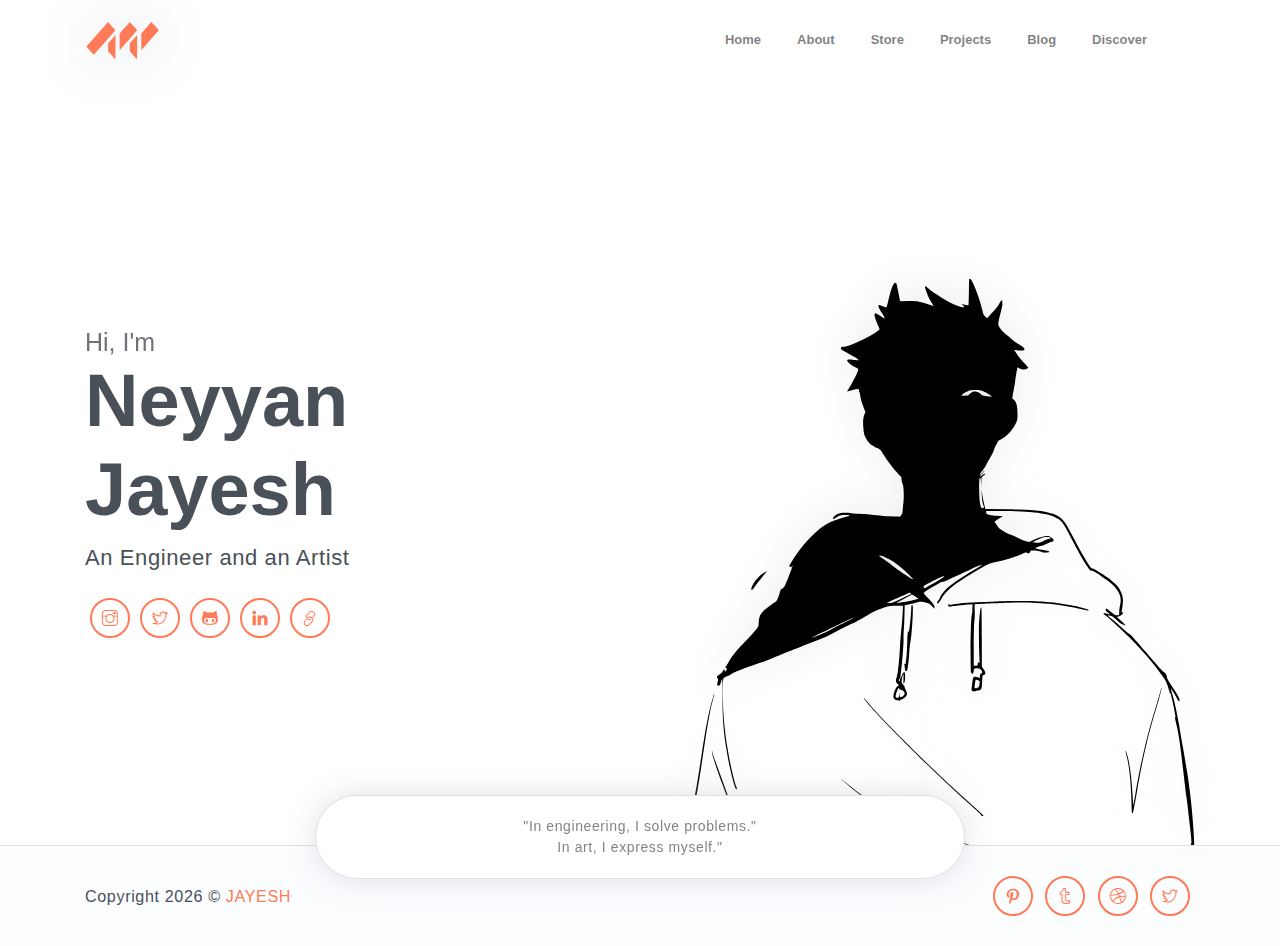
==== index.html @ 030fd907 "updates" ====
<!DOCTYPE html>
<html lang="en">
<head>
    <title>Neyyan Jayesh | Home</title>
    <meta charset="UTF-8">
    <meta name="viewport" content="width=device-width, initial-scale=1.0">
    <meta name="keywords" content="Neyyan Jayesh" />
    <meta name="description" content="Neyyan Jayesh's Personal portfolio." />
    <!-- Robot.txt -->
    <meta name="robots" content="index,follow" />
    <meta name="Googlebot" content="index,follow" />
    <meta name="AdsBot-Google" content="index,follow" />
    <meta property="og:site_name" content="https://Heyjay.in">
    <meta property="og:title" content="Neyyan Jayesh | Home">
    <meta property="og:description" content="Neyyan Jayesh's Personal portfolio.">
    <meta property="og:type" content="website">
    <meta property="og:url" content="https://Heyjay.in">
    <meta name="twitter:card" content="summary">
    <meta name="twitter:site" content="https://Heyjay.in">
    <meta name="application-name" content="Neyyan Jayesh | Home" />
    <meta name="apple-mobile-web-app-title" content="Neyyan Jayesh | Home" />
    <meta name="summary" content="Neyyan Jayesh's Personal portfolio." />
    <!-- font icons -->
    <link rel="stylesheet" href="assets/vendors/themify-icons/css/themify-icons.css">
    <!-- Bootstrap + Steller main styles -->
	<link rel="stylesheet" href="assets/css/steller.css">
</head>
<body data-spy="scroll" data-target=".navbar" data-offset="40" id="home">

    <!-- Page navigation -->
    <nav class="navbar navbar-expand-lg navbar-light fixed-top" data-spy="affix" data-offset-top="0">
        <div class="container">
            <a class="navbar-brand" href="#"><img src="assets/imgs/logo.svg" alt=""></a>
            <button class="navbar-toggler" type="button" data-toggle="collapse" data-target="#navbarSupportedContent" aria-controls="navbarSupportedContent" aria-expanded="false" aria-label="Toggle navigation">
                <span class="navbar-toggler-icon"></span>
            </button>

            <div class="collapse navbar-collapse" id="navbarSupportedContent">
                <ul class="navbar-nav ml-auto align-items-center">
                    <li class="nav-item">
                        <a class="nav-link" href="index.html">Home</a>
                    </li>
                    <li class="nav-item">
                        <a class="nav-link" href="about.html">About</a>
                    </li>
                    <li class="nav-item">
                        <a class="nav-link" href="Store.html">Store</a>
                    </li>                   
                    <li class="nav-item">
                        <a class="nav-link" href="projects.html">Projects</a>
                    </li>
                    <li class="nav-item">
                        <a class="nav-link" href="Blog.html">Blog</a>
                    </li>
                    <li class="nav-item">
                        <a class="nav-link" href="discover.html">Discover</a>
                    </li>
                    <li> 
                        <div class="container">
                            <div class="theme-switch">
                                <div class="switch"></div>
                            </div>
                        </div>
                    </li>
                </ul>
            </div>
        </div>          
    </nav>
    <!-- End of page navibation -->

    <!-- Page Header -->
    <header class="header" id="home">
        <div class="container">
            <div class="infos">
                <h6 class="subtitle">Hi, I'm</h6>
                <h6 class="title">Neyyan Jayesh </h6>
                <p>  </p>
                <p>An Engineer and an Artist</p>
                <!-- 

                <div class="buttons pt-3">
                    <button class="btn btn-primary rounded">HIRE ME</button>
                    <button class="btn btn-dark rounded">DOWNLOAD CV</button>
                </div>  
                -->
            

                <div class="socials mt-4">
                    <a class="social-item" href=""><i class="ti-instagram"></i></a>
                    <a class="social-item" href=""><i class="ti-twitter"></i></a>
                    <a class="social-item" href=""><i class="ti-github"></i></a>
                    <a class="social-item" href=""><i class="ti-linkedin"></i></a>
                    <a class="social-item" href=""><i class="ti-link"></i></a>
                </div>
            </div>              
            <div class="img-holder">
                <img src="assets/imgs/man.svg" alt="">
            </div>      
        </div>  

        <!-- Header-widget -->
        <div class="widget">
            <div class="widget-item">
                <h2></h2>
                <p>"In engineering, I solve problems."</p>
                <p> In art, I express myself."</p>
            </div>
        </div>
    </header>
    <!-- End of Page Header -->
    
    <!-- New Letter section 
    <section class="bg-gray p-0 section">
        <div class="container">
            <div class="card bg-primary">
                <div class="card-body text-light">
                    <div class="row align-items-center">
                        <div class="col-sm-9 text-center text-sm-left">
                            <h5 class="mt-3">Subscribe to my Newsletter</h5>
                            <p class="mb-3">Get weekly insights on creativity, science, tech, and more.</p>
                        </div>
                        <div class="col-sm-3 text-center text-sm-right">
                            <button class="btn btn-light rounded">Add Me!</button>
                        </div>
                    </div>
                </div> 
            </div>
        </div>
    </section>      
     End od Hire me section. -->

<!--disabling contact info 
     Contact Section 
    <section id="contact" class="position-relative section">
        <div class="container text-center">
            <h6 class="subtitle">Contact</h6>
            <h6 class="section-title mb-4">Get In Touch With Me</h6>
            <p class="mb-5 pb-4">Lorem ipsum dolor sit amet, consectetur adipisicing elit. In alias dignissimos. <br> rerum commodi corrupti, temporibus non quam.</p>

            <div class="contact text-left">
                <div class="form">
                    <h6 class="subtitle">Available 24/7</h6>
                    <h6 class="section-title mb-4">Get In Touch</h6>
                    <form>
                        <div class="form-group">
                            <input type="email" class="form-control" id="exampleInputEmail1" aria-describedby="emailHelp" placeholder="Enter email" required>
                        </div>
                        <div class="form-group">
                            <input type="password" class="form-control" id="exampleInputPassword1" placeholder="Password" required>
                        </div>
                        <div class="form-group">
                            <textarea name="contact-message" id="" cols="30" rows="5" class="form-control" placeholder="Message"></textarea>
                        </div>
                        <button type="submit" class="btn btn-primary btn-block rounded w-lg">Send Message</button>
                    </form>
                </div>
                <div class="contact-infos">
                    <div class="item">
                        <i class="ti-location-pin"></i>
                        <div class="">
                            <h5>Location</h5>
                            <p> 12345 Fake ST NoWhere AB Country</p>
                        </div>                          
                    </div>
                    <div class="item">
                        <i class="ti-mobile"></i>
                        <div>
                            <h5>Phone Number</h5>
                            <p>(123) 456-7890</p>
                        </div>                          
                    </div>
                    <div class="item">
                        <i class="ti-email"></i>
                        <div class="mb-0">
                            <h5>Email Address</h5>
                            <p>info@website.com</p>
                        </div>
                    </div>
                </div>                  
            </div>
        </div>  
        <div id="map">
            <iframe src="https://snazzymaps.com/embed/61257"></iframe>
        </div>      
    </section>
     End of Contact Section 
-->

    <!-- Page Footer -->
    <footer class="page-footer">
        <div class="container">
            <div class="row align-items-center">
                <div class="col-sm-6">
                    <p>Copyright <script>document.write(new Date().getFullYear())</script> &copy; <a href="http://www.JAYESH.com" target="_blank">JAYESH</a></p>
                </div>
                 
                <div class="col-sm-6">
                    <div class="socials">
                        <a class="social-item" href="javascript:void(0)"><i class="ti-pinterest"></i></a>
                        <a class="social-item" href="javascript:void(0)"><i class="ti-tumblr"></i></a>
                        <a class="social-item" href="javascript:void(0)"><i class="ti-dribbble"></i></a>
                        <a class="social-item" href="javascript:void(0)"><i class="ti-twitter"></i></a>
                    </div>
                </div>
                
            </div>
        </div>
    </footer> 
    <!-- End of page footer -->
	
	<!-- core  -->
    <script src="assets/vendors/jquery/jquery-3.4.1.js"></script>
    <script src="assets/vendors/bootstrap/bootstrap.bundle.js"></script>
    <!-- bootstrap 3 affix -->
	<script src="assets/vendors/bootstrap/bootstrap.affix.js"></script>

    <!-- steller js -->
    <script src="assets/js/steller.js"></script>
    <!-- Google tag (gtag.js) -->
    <script async src="https://www.googletagmanager.com/gtag/js?id=G-XN86TTGJ0P"></script>
    <script>
        window.dataLayer = window.dataLayer || [];
        function gtag() { dataLayer.push(arguments); }
        gtag('js', new Date());

        gtag('config', 'G-XN86TTGJ0P');
    </script>

</body>
</html>
---- assets/vendors/themify-icons/css/themify-icons.css ----
@font-face {
	font-family: 'themify';
	src:url("../fonts/themify.eot?-fvbane");
	src:url("../fonts/themify.eot?#iefix-fvbane") format("embedded-opentype"),
		url("../fonts/themify.woff?-fvbane") format("woff"),
		url("../fonts/themify.ttf?-fvbane") format("truetype"),
		url("../fonts/themify.svg?-fvbane#themify") format("svg");
	font-weight: normal;
	font-style: normal;
}

[class^="ti-"], [class*=" ti-"] {
	font-family: 'themify';
	speak: none;
	font-style: normal;
	font-weight: normal;
	font-variant: normal;
	text-transform: none;
	line-height: 1;

	/* Better Font Rendering =========== */
	-webkit-font-smoothing: antialiased;
	-moz-osx-font-smoothing: grayscale;
}

.ti-wand:before {
	content: "\e600";
}
.ti-volume:before {
	content: "\e601";
}
.ti-user:before {
	content: "\e602";
}
.ti-unlock:before {
	content: "\e603";
}
.ti-unlink:before {
	content: "\e604";
}
.ti-trash:before {
	content: "\e605";
}
.ti-thought:before {
	content: "\e606";
}
.ti-target:before {
	content: "\e607";
}
.ti-tag:before {
	content: "\e608";
}
.ti-tablet:before {
	content: "\e609";
}
.ti-star:before {
	content: "\e60a";
}
.ti-spray:before {
	content: "\e60b";
}
.ti-signal:before {
	content: "\e60c";
}
.ti-shopping-cart:before {
	content: "\e60d";
}
.ti-shopping-cart-full:before {
	content: "\e60e";
}
.ti-settings:before {
	content: "\e60f";
}
.ti-search:before {
	content: "\e610";
}
.ti-zoom-in:before {
	content: "\e611";
}
.ti-zoom-out:before {
	content: "\e612";
}
.ti-cut:before {
	content: "\e613";
}
.ti-ruler:before {
	content: "\e614";
}
.ti-ruler-pencil:before {
	content: "\e615";
}
.ti-ruler-alt:before {
	content: "\e616";
}
.ti-bookmark:before {
	content: "\e617";
}
.ti-bookmark-alt:before {
	content: "\e618";
}
.ti-reload:before {
	content: "\e619";
}
.ti-plus:before {
	content: "\e61a";
}
.ti-pin:before {
	content: "\e61b";
}
.ti-pencil:before {
	content: "\e61c";
}
.ti-pencil-alt:before {
	content: "\e61d";
}
.ti-paint-roller:before {
	content: "\e61e";
}
.ti-paint-bucket:before {
	content: "\e61f";
}
.ti-na:before {
	content: "\e620";
}
.ti-mobile:before {
	content: "\e621";
}
.ti-minus:before {
	content: "\e622";
}
.ti-medall:before {
	content: "\e623";
}
.ti-medall-alt:before {
	content: "\e624";
}
.ti-marker:before {
	content: "\e625";
}
.ti-marker-alt:before {
	content: "\e626";
}
.ti-arrow-up:before {
	content: "\e627";
}
.ti-arrow-right:before {
	content: "\e628";
}
.ti-arrow-left:before {
	content: "\e629";
}
.ti-arrow-down:before {
	content: "\e62a";
}
.ti-lock:before {
	content: "\e62b";
}
.ti-location-arrow:before {
	content: "\e62c";
}
.ti-link:before {
	content: "\e62d";
}
.ti-layout:before {
	content: "\e62e";
}
.ti-layers:before {
	content: "\e62f";
}
.ti-layers-alt:before {
	content: "\e630";
}
.ti-key:before {
	content: "\e631";
}
.ti-import:before {
	content: "\e632";
}
.ti-image:before {
	content: "\e633";
}
.ti-heart:before {
	content: "\e634";
}
.ti-heart-broken:before {
	content: "\e635";
}
.ti-hand-stop:before {
	content: "\e636";
}
.ti-hand-open:before {
	content: "\e637";
}
.ti-hand-drag:before {
	content: "\e638";
}
.ti-folder:before {
	content: "\e639";
}
.ti-flag:before {
	content: "\e63a";
}
.ti-flag-alt:before {
	content: "\e63b";
}
.ti-flag-alt-2:before {
	content: "\e63c";
}
.ti-eye:before {
	content: "\e63d";
}
.ti-export:before {
	content: "\e63e";
}
.ti-exchange-vertical:before {
	content: "\e63f";
}
.ti-desktop:before {
	content: "\e640";
}
.ti-cup:before {
	content: "\e641";
}
.ti-crown:before {
	content: "\e642";
}
.ti-comments:before {
	content: "\e643";
}
.ti-comment:before {
	content: "\e644";
}
.ti-comment-alt:before {
	content: "\e645";
}
.ti-close:before {
	content: "\e646";
}
.ti-clip:before {
	content: "\e647";
}
.ti-angle-up:before {
	content: "\e648";
}
.ti-angle-right:before {
	content: "\e649";
}
.ti-angle-left:before {
	content: "\e64a";
}
.ti-angle-down:before {
	content: "\e64b";
}
.ti-check:before {
	content: "\e64c";
}
.ti-check-box:before {
	content: "\e64d";
}
.ti-camera:before {
	content: "\e64e";
}
.ti-announcement:before {
	content: "\e64f";
}
.ti-brush:before {
	content: "\e650";
}
.ti-briefcase:before {
	content: "\e651";
}
.ti-bolt:before {
	content: "\e652";
}
.ti-bolt-alt:before {
	content: "\e653";
}
.ti-blackboard:before {
	content: "\e654";
}
.ti-bag:before {
	content: "\e655";
}
.ti-move:before {
	content: "\e656";
}
.ti-arrows-vertical:before {
	content: "\e657";
}
.ti-arrows-horizontal:before {
	content: "\e658";
}
.ti-fullscreen:before {
	content: "\e659";
}
.ti-arrow-top-right:before {
	content: "\e65a";
}
.ti-arrow-top-left:before {
	content: "\e65b";
}
.ti-arrow-circle-up:before {
	content: "\e65c";
}
.ti-arrow-circle-right:before {
	content: "\e65d";
}
.ti-arrow-circle-left:before {
	content: "\e65e";
}
.ti-arrow-circle-down:before {
	content: "\e65f";
}
.ti-angle-double-up:before {
	content: "\e660";
}
.ti-angle-double-right:before {
	content: "\e661";
}
.ti-angle-double-left:before {
	content: "\e662";
}
.ti-angle-double-down:before {
	content: "\e663";
}
.ti-zip:before {
	content: "\e664";
}
.ti-world:before {
	content: "\e665";
}
.ti-wheelchair:before {
	content: "\e666";
}
.ti-view-list:before {
	content: "\e667";
}
.ti-view-list-alt:before {
	content: "\e668";
}
.ti-view-grid:before {
	content: "\e669";
}
.ti-uppercase:before {
	content: "\e66a";
}
.ti-upload:before {
	content: "\e66b";
}
.ti-underline:before {
	content: "\e66c";
}
.ti-truck:before {
	content: "\e66d";
}
.ti-timer:before {
	content: "\e66e";
}
.ti-ticket:before {
	content: "\e66f";
}
.ti-thumb-up:before {
	content: "\e670";
}
.ti-thumb-down:before {
	content: "\e671";
}
.ti-text:before {
	content: "\e672";
}
.ti-stats-up:before {
	content: "\e673";
}
.ti-stats-down:before {
	content: "\e674";
}
.ti-split-v:before {
	content: "\e675";
}
.ti-split-h:before {
	content: "\e676";
}
.ti-smallcap:before {
	content: "\e677";
}
.ti-shine:before {
	content: "\e678";
}
.ti-shift-right:before {
	content: "\e679";
}
.ti-shift-left:before {
	content: "\e67a";
}
.ti-shield:before {
	content: "\e67b";
}
.ti-notepad:before {
	content: "\e67c";
}
.ti-server:before {
	content: "\e67d";
}
.ti-quote-right:before {
	content: "\e67e";
}
.ti-quote-left:before {
	content: "\e67f";
}
.ti-pulse:before {
	content: "\e680";
}
.ti-printer:before {
	content: "\e681";
}
.ti-power-off:before {
	content: "\e682";
}
.ti-plug:before {
	content: "\e683";
}
.ti-pie-chart:before {
	content: "\e684";
}
.ti-paragraph:before {
	content: "\e685";
}
.ti-panel:before {
	content: "\e686";
}
.ti-package:before {
	content: "\e687";
}
.ti-music:before {
	content: "\e688";
}
.ti-music-alt:before {
	content: "\e689";
}
.ti-mouse:before {
	content: "\e68a";
}
.ti-mouse-alt:before {
	content: "\e68b";
}
.ti-money:before {
	content: "\e68c";
}
.ti-microphone:before {
	content: "\e68d";
}
.ti-menu:before {
	content: "\e68e";
}
.ti-menu-alt:before {
	content: "\e68f";
}
.ti-map:before {
	content: "\e690";
}
.ti-map-alt:before {
	content: "\e691";
}
.ti-loop:before {
	content: "\e692";
}
.ti-location-pin:before {
	content: "\e693";
}
.ti-list:before {
	content: "\e694";
}
.ti-light-bulb:before {
	content: "\e695";
}
.ti-Italic:before {
	content: "\e696";
}
.ti-info:before {
	content: "\e697";
}
.ti-infinite:before {
	content: "\e698";
}
.ti-id-badge:before {
	content: "\e699";
}
.ti-hummer:before {
	content: "\e69a";
}
.ti-home:before {
	content: "\e69b";
}
.ti-help:before {
	content: "\e69c";
}
.ti-headphone:before {
	content: "\e69d";
}
.ti-harddrives:before {
	content: "\e69e";
}
.ti-harddrive:before {
	content: "\e69f";
}
.ti-gift:before {
	content: "\e6a0";
}
.ti-game:before {
	content: "\e6a1";
}
.ti-filter:before {
	content: "\e6a2";
}
.ti-files:before {
	content: "\e6a3";
}
.ti-file:before {
	content: "\e6a4";
}
.ti-eraser:before {
	content: "\e6a5";
}
.ti-envelope:before {
	content: "\e6a6";
}
.ti-download:before {
	content: "\e6a7";
}
.ti-direction:before {
	content: "\e6a8";
}
.ti-direction-alt:before {
	content: "\e6a9";
}
.ti-dashboard:before {
	content: "\e6aa";
}
.ti-control-stop:before {
	content: "\e6ab";
}
.ti-control-shuffle:before {
	content: "\e6ac";
}
.ti-control-play:before {
	content: "\e6ad";
}
.ti-control-pause:before {
	content: "\e6ae";
}
.ti-control-forward:before {
	content: "\e6af";
}
.ti-control-backward:before {
	content: "\e6b0";
}
.ti-cloud:before {
	content: "\e6b1";
}
.ti-cloud-up:before {
	content: "\e6b2";
}
.ti-cloud-down:before {
	content: "\e6b3";
}
.ti-clipboard:before {
	content: "\e6b4";
}
.ti-car:before {
	content: "\e6b5";
}
.ti-calendar:before {
	content: "\e6b6";
}
.ti-book:before {
	content: "\e6b7";
}
.ti-bell:before {
	content: "\e6b8";
}
.ti-basketball:before {
	content: "\e6b9";
}
.ti-bar-chart:before {
	content: "\e6ba";
}
.ti-bar-chart-alt:before {
	content: "\e6bb";
}
.ti-back-right:before {
	content: "\e6bc";
}
.ti-back-left:before {
	content: "\e6bd";
}
.ti-arrows-corner:before {
	content: "\e6be";
}
.ti-archive:before {
	content: "\e6bf";
}
.ti-anchor:before {
	content: "\e6c0";
}
.ti-align-right:before {
	content: "\e6c1";
}
.ti-align-left:before {
	content: "\e6c2";
}
.ti-align-justify:before {
	content: "\e6c3";
}
.ti-align-center:before {
	content: "\e6c4";
}
.ti-alert:before {
	content: "\e6c5";
}
.ti-alarm-clock:before {
	content: "\e6c6";
}
.ti-agenda:before {
	content: "\e6c7";
}
.ti-write:before {
	content: "\e6c8";
}
.ti-window:before {
	content: "\e6c9";
}
.ti-widgetized:before {
	content: "\e6ca";
}
.ti-widget:before {
	content: "\e6cb";
}
.ti-widget-alt:before {
	content: "\e6cc";
}
.ti-wallet:before {
	content: "\e6cd";
}
.ti-video-clapper:before {
	content: "\e6ce";
}
.ti-video-camera:before {
	content: "\e6cf";
}
.ti-vector:before {
	content: "\e6d0";
}
.ti-themify-logo:before {
	content: "\e6d1";
}
.ti-themify-favicon:before {
	content: "\e6d2";
}
.ti-themify-favicon-alt:before {
	content: "\e6d3";
}
.ti-support:before {
	content: "\e6d4";
}
.ti-stamp:before {
	content: "\e6d5";
}
.ti-split-v-alt:before {
	content: "\e6d6";
}
.ti-slice:before {
	content: "\e6d7";
}
.ti-shortcode:before {
	content: "\e6d8";
}
.ti-shift-right-alt:before {
	content: "\e6d9";
}
.ti-shift-left-alt:before {
	content: "\e6da";
}
.ti-ruler-alt-2:before {
	content: "\e6db";
}
.ti-receipt:before {
	content: "\e6dc";
}
.ti-pin2:before {
	content: "\e6dd";
}
.ti-pin-alt:before {
	content: "\e6de";
}
.ti-pencil-alt2:before {
	content: "\e6df";
}
.ti-palette:before {
	content: "\e6e0";
}
.ti-more:before {
	content: "\e6e1";
}
.ti-more-alt:before {
	content: "\e6e2";
}
.ti-microphone-alt:before {
	content: "\e6e3";
}
.ti-magnet:before {
	content: "\e6e4";
}
.ti-line-double:before {
	content: "\e6e5";
}
.ti-line-dotted:before {
	content: "\e6e6";
}
.ti-line-dashed:before {
	content: "\e6e7";
}
.ti-layout-width-full:before {
	content: "\e6e8";
}
.ti-layout-width-default:before {
	content: "\e6e9";
}
.ti-layout-width-default-alt:before {
	content: "\e6ea";
}
.ti-layout-tab:before {
	content: "\e6eb";
}
.ti-layout-tab-window:before {
	content: "\e6ec";
}
.ti-layout-tab-v:before {
	content: "\e6ed";
}
.ti-layout-tab-min:before {
	content: "\e6ee";
}
.ti-layout-slider:before {
	content: "\e6ef";
}
.ti-layout-slider-alt:before {
	content: "\e6f0";
}
.ti-layout-sidebar-right:before {
	content: "\e6f1";
}
.ti-layout-sidebar-none:before {
	content: "\e6f2";
}
.ti-layout-sidebar-left:before {
	content: "\e6f3";
}
.ti-layout-placeholder:before {
	content: "\e6f4";
}
.ti-layout-menu:before {
	content: "\e6f5";
}
.ti-layout-menu-v:before {
	content: "\e6f6";
}
.ti-layout-menu-separated:before {
	content: "\e6f7";
}
.ti-layout-menu-full:before {
	content: "\e6f8";
}
.ti-layout-media-right-alt:before {
	content: "\e6f9";
}
.ti-layout-media-right:before {
	content: "\e6fa";
}
.ti-layout-media-overlay:before {
	content: "\e6fb";
}
.ti-layout-media-overlay-alt:before {
	content: "\e6fc";
}
.ti-layout-media-overlay-alt-2:before {
	content: "\e6fd";
}
.ti-layout-media-left-alt:before {
	content: "\e6fe";
}
.ti-layout-media-left:before {
	content: "\e6ff";
}
.ti-layout-media-center-alt:before {
	content: "\e700";
}
.ti-layout-media-center:before {
	content: "\e701";
}
.ti-layout-list-thumb:before {
	content: "\e702";
}
.ti-layout-list-thumb-alt:before {
	content: "\e703";
}
.ti-layout-list-post:before {
	content: "\e704";
}
.ti-layout-list-large-image:before {
	content: "\e705";
}
.ti-layout-line-solid:before {
	content: "\e706";
}
.ti-layout-grid4:before {
	content: "\e707";
}
.ti-layout-grid3:before {
	content: "\e708";
}
.ti-layout-grid2:before {
	content: "\e709";
}
.ti-layout-grid2-thumb:before {
	content: "\e70a";
}
.ti-layout-cta-right:before {
	content: "\e70b";
}
.ti-layout-cta-left:before {
	content: "\e70c";
}
.ti-layout-cta-center:before {
	content: "\e70d";
}
.ti-layout-cta-btn-right:before {
	content: "\e70e";
}
.ti-layout-cta-btn-left:before {
	content: "\e70f";
}
.ti-layout-column4:before {
	content: "\e710";
}
.ti-layout-column3:before {
	content: "\e711";
}
.ti-layout-column2:before {
	content: "\e712";
}
.ti-layout-accordion-separated:before {
	content: "\e713";
}
.ti-layout-accordion-merged:before {
	content: "\e714";
}
.ti-layout-accordion-list:before {
	content: "\e715";
}
.ti-ink-pen:before {
	content: "\e716";
}
.ti-info-alt:before {
	content: "\e717";
}
.ti-help-alt:before {
	content: "\e718";
}
.ti-headphone-alt:before {
	content: "\e719";
}
.ti-hand-point-up:before {
	content: "\e71a";
}
.ti-hand-point-right:before {
	content: "\e71b";
}
.ti-hand-point-left:before {
	content: "\e71c";
}
.ti-hand-point-down:before {
	content: "\e71d";
}
.ti-gallery:before {
	content: "\e71e";
}
.ti-face-smile:before {
	content: "\e71f";
}
.ti-face-sad:before {
	content: "\e720";
}
.ti-credit-card:before {
	content: "\e721";
}
.ti-control-skip-forward:before {
	content: "\e722";
}
.ti-control-skip-backward:before {
	content: "\e723";
}
.ti-control-record:before {
	content: "\e724";
}
.ti-control-eject:before {
	content: "\e725";
}
.ti-comments-smiley:before {
	content: "\e726";
}
.ti-brush-alt:before {
	content: "\e727";
}
.ti-youtube:before {
	content: "\e728";
}
.ti-vimeo:before {
	content: "\e729";
}
.ti-twitter:before {
	content: "\e72a";
}
.ti-time:before {
	content: "\e72b";
}
.ti-tumblr:before {
	content: "\e72c";
}
.ti-skype:before {
	content: "\e72d";
}
.ti-share:before {
	content: "\e72e";
}
.ti-share-alt:before {
	content: "\e72f";
}
.ti-rocket:before {
	content: "\e730";
}
.ti-pinterest:before {
	content: "\e731";
}
.ti-new-window:before {
	content: "\e732";
}
.ti-microsoft:before {
	content: "\e733";
}
.ti-list-ol:before {
	content: "\e734";
}
.ti-linkedin:before {
	content: "\e735";
}
.ti-layout-sidebar-2:before {
	content: "\e736";
}
.ti-layout-grid4-alt:before {
	content: "\e737";
}
.ti-layout-grid3-alt:before {
	content: "\e738";
}
.ti-layout-grid2-alt:before {
	content: "\e739";
}
.ti-layout-column4-alt:before {
	content: "\e73a";
}
.ti-layout-column3-alt:before {
	content: "\e73b";
}
.ti-layout-column2-alt:before {
	content: "\e73c";
}
.ti-instagram:before {
	content: "\e73d";
}
.ti-google:before {
	content: "\e73e";
}
.ti-github:before {
	content: "\e73f";
}
.ti-flickr:before {
	content: "\e740";
}
.ti-facebook:before {
	content: "\e741";
}
.ti-dropbox:before {
	content: "\e742";
}
.ti-dribbble:before {
	content: "\e743";
}
.ti-apple:before {
	content: "\e744";
}
.ti-android:before {
	content: "\e745";
}
.ti-save:before {
	content: "\e746";
}
.ti-save-alt:before {
	content: "\e747";
}
.ti-yahoo:before {
	content: "\e748";
}
.ti-wordpress:before {
	content: "\e749";
}
.ti-vimeo-alt:before {
	content: "\e74a";
}
.ti-twitter-alt:before {
	content: "\e74b";
}
.ti-tumblr-alt:before {
	content: "\e74c";
}
.ti-trello:before {
	content: "\e74d";
}
.ti-stack-overflow:before {
	content: "\e74e";
}
.ti-soundcloud:before {
	content: "\e74f";
}
.ti-sharethis:before {
	content: "\e750";
}
.ti-sharethis-alt:before {
	content: "\e751";
}
.ti-reddit:before {
	content: "\e752";
}
.ti-pinterest-alt:before {
	content: "\e753";
}
.ti-microsoft-alt:before {
	content: "\e754";
}
.ti-linux:before {
	content: "\e755";
}
.ti-jsfiddle:before {
	content: "\e756";
}
.ti-joomla:before {
	content: "\e757";
}
.ti-html5:before {
	content: "\e758";
}
.ti-flickr-alt:before {
	content: "\e759";
}
.ti-email:before {
	content: "\e75a";
}
.ti-drupal:before {
	content: "\e75b";
}
.ti-dropbox-alt:before {
	content: "\e75c";
}
.ti-css3:before {
	content: "\e75d";
}
.ti-rss:before {
	content: "\e75e";
}
.ti-rss-alt:before {
	content: "\e75f";
}
---- assets/css/steller.css ----
:root {
  --blue: #79A9F5;
  --indigo: #C45F90;
  --purple: #A16AE8;
  --pink: #FC8BC0;
  --red: #F85C70;
  --orange: #FF8882;
  --yellow: #FAD02C;
  --green: #A3C14A;
  --teal: #20c997;
  --cyan: #47D8E0;
  --white: #fff;
  --gray: #6c757d;
  --gray-dark: #343a40;
  --primary: #ff7a57;
  --secondary: #6c757d;
  --success: #A3C14A;
  --info: #47D8E0;
  --warning: #FAD02C;
  --danger: #F85C70;
  --light: #f8f9fa;
  --dark: #343a40;
  --breakpoint-xs: 0;
  --breakpoint-sm: 576px;
  --breakpoint-md: 768px;
  --breakpoint-lg: 992px;
  --breakpoint-xl: 1200px;
  --font-family-sans-serif: -apple-system, BlinkMacSystemFont, "Segoe UI", Roboto, "Helvetica Neue", Arial, "Noto Sans", sans-serif, "Apple Color Emoji", "Segoe UI Emoji", "Segoe UI Symbol", "Noto Color Emoji";
  --font-family-monospace: SFMono-Regular, Menlo, Monaco, Consolas, "Liberation Mono", "Courier New", monospace;
}

*,
*::before,
*::after {
  box-sizing: border-box;
}

html {
  font-family: sans-serif;
  line-height: 1.15;
  -webkit-text-size-adjust: 100%;
  -webkit-tap-highlight-color: rgba(0, 0, 0, 0);
}

article, aside, figcaption, figure, footer, header, hgroup, main, nav, section {
  display: block;
}

body {
  margin: 0;
  font-family: -apple-system, BlinkMacSystemFont, "Segoe UI", Roboto, "Helvetica Neue", Arial, "Noto Sans", sans-serif, "Apple Color Emoji", "Segoe UI Emoji", "Segoe UI Symbol", "Noto Color Emoji";
  font-size: 1rem;
  font-weight: 400;
  line-height: 1.5;
  color: #495057;
  text-align: left;
  background-color: #fff;
}

[tabindex="-1"]:focus {
  outline: 0 !important;
}

hr {
  box-sizing: content-box;
  height: 0;
  overflow: visible;
}

h1, h2, h3, h4, h5, h6 {
  margin-top: 0;
  margin-bottom: 0.5rem;
}

p {
  margin-top: 0;
  margin-bottom: 1rem;
}

abbr[title],
abbr[data-original-title] {
  text-decoration: underline;
  -webkit-text-decoration: underline dotted;
          text-decoration: underline dotted;
  cursor: help;
  border-bottom: 0;
  -webkit-text-decoration-skip-ink: none;
          text-decoration-skip-ink: none;
}

address {
  margin-bottom: 1rem;
  font-style: normal;
  line-height: inherit;
}

ol,
ul,
dl {
  margin-top: 0;
  margin-bottom: 1rem;
}

ol ol,
ul ul,
ol ul,
ul ol {
  margin-bottom: 0;
}

dt {
  font-weight: 700;
}

dd {
  margin-bottom: .5rem;
  margin-left: 0;
}

blockquote {
  margin: 0 0 1rem;
}

b,
strong {
  font-weight: bolder;
}

small {
  font-size: 80%;
}

sub,
sup {
  position: relative;
  font-size: 75%;
  line-height: 0;
  vertical-align: baseline;
}

sub {
  bottom: -.25em;
}

sup {
  top: -.5em;
}

a {
  color: #ff7a57;
  text-decoration: none;
  background-color: transparent;
}

a:hover {
  color: #ff3d0b;
  text-decoration: underline;
}

a:not([href]):not([tabindex]) {
  color: inherit;
  text-decoration: none;
}

a:not([href]):not([tabindex]):hover, a:not([href]):not([tabindex]):focus {
  color: inherit;
  text-decoration: none;
}

a:not([href]):not([tabindex]):focus {
  outline: 0;
}

pre,
code,
kbd,
samp {
  font-family: SFMono-Regular, Menlo, Monaco, Consolas, "Liberation Mono", "Courier New", monospace;
  font-size: 1em;
}

pre {
  margin-top: 0;
  margin-bottom: 1rem;
  overflow: auto;
}

figure {
  margin: 0 0 1rem;
}

img {
  vertical-align: middle;
  border-style: none;
}

svg {
  overflow: hidden;
  vertical-align: middle;
}

table {
  border-collapse: collapse;
}

caption {
  padding-top: 0.75rem;
  padding-bottom: 0.75rem;
  color: #6c757d;
  text-align: left;
  caption-side: bottom;
}

th {
  text-align: inherit;
}

label {
  display: inline-block;
  margin-bottom: 0.5rem;
}

button {
  border-radius: 0;
}

button:focus {
  outline: 1px dotted;
  outline: 5px auto -webkit-focus-ring-color;
}

input,
button,
select,
optgroup,
textarea {
  margin: 0;
  font-family: inherit;
  font-size: inherit;
  line-height: inherit;
}

button,
input {
  overflow: visible;
}

button,
select {
  text-transform: none;
}

select {
  word-wrap: normal;
}

button,
[type="button"],
[type="reset"],
[type="submit"] {
  -webkit-appearance: button;
}

button:not(:disabled),
[type="button"]:not(:disabled),
[type="reset"]:not(:disabled),
[type="submit"]:not(:disabled) {
  cursor: pointer;
}

button::-moz-focus-inner,
[type="button"]::-moz-focus-inner,
[type="reset"]::-moz-focus-inner,
[type="submit"]::-moz-focus-inner {
  padding: 0;
  border-style: none;
}

input[type="radio"],
input[type="checkbox"] {
  box-sizing: border-box;
  padding: 0;
}

input[type="date"],
input[type="time"],
input[type="datetime-local"],
input[type="month"] {
  -webkit-appearance: listbox;
}

textarea {
  overflow: auto;
  resize: vertical;
}

fieldset {
  min-width: 0;
  padding: 0;
  margin: 0;
  border: 0;
}

legend {
  display: block;
  width: 100%;
  max-width: 100%;
  padding: 0;
  margin-bottom: .5rem;
  font-size: 1.5rem;
  line-height: inherit;
  color: inherit;
  white-space: normal;
}

progress {
  vertical-align: baseline;
}

[type="number"]::-webkit-inner-spin-button,
[type="number"]::-webkit-outer-spin-button {
  height: auto;
}

[type="search"] {
  outline-offset: -2px;
  -webkit-appearance: none;
}

[type="search"]::-webkit-search-decoration {
  -webkit-appearance: none;
}

::-webkit-file-upload-button {
  font: inherit;
  -webkit-appearance: button;
}

output {
  display: inline-block;
}

summary {
  display: list-item;
  cursor: pointer;
}

template {
  display: none;
}

[hidden] {
  display: none !important;
}

h1, h2, h3, h4, h5, h6,
.h1, .h2, .h3, .h4, .h5, .h6 {
  margin-bottom: 0.5rem;
  font-weight: 500;
  line-height: 1.2;
}

h1, .h1 {
  font-size: 2.5rem;
}

h2, .h2 {
  font-size: 2rem;
}

h3, .h3 {
  font-size: 1.75rem;
}

h4, .h4 {
  font-size: 1.5rem;
}

h5, .h5 {
  font-size: 1.25rem;
}

h6, .h6 {
  font-size: 1rem;
}

.lead {
  font-size: 1.25rem;
  font-weight: 300;
}

.display-1 {
  font-size: 6rem;
  font-weight: 300;
  line-height: 1.2;
}

.display-2 {
  font-size: 5.5rem;
  font-weight: 300;
  line-height: 1.2;
}

.display-3 {
  font-size: 4.5rem;
  font-weight: 300;
  line-height: 1.2;
}

.display-4 {
  font-size: 3.5rem;
  font-weight: 300;
  line-height: 1.2;
}

hr {
  margin-top: 1rem;
  margin-bottom: 1rem;
  border: 0;
  border-top: 1px solid rgba(0, 0, 0, 0.1);
}

small,
.small {
  font-size: 80%;
  font-weight: 400;
}

mark,
.mark {
  padding: 0.2em;
  background-color: #fcf8e3;
}

.list-unstyled {
  padding-left: 0;
  list-style: none;
}

.list-inline {
  padding-left: 0;
  list-style: none;
}

.list-inline-item {
  display: inline-block;
}

.list-inline-item:not(:last-child) {
  margin-right: 0.5rem;
}

.initialism {
  font-size: 90%;
  text-transform: uppercase;
}

.blockquote {
  margin-bottom: 1rem;
  font-size: 1.25rem;
}

.blockquote-footer {
  display: block;
  font-size: 80%;
  color: #6c757d;
}

.blockquote-footer::before {
  content: "\2014\00A0";
}

.img-fluid {
  max-width: 100%;
  height: auto;
}

.img-thumbnail {
  padding: 0.25rem;
  background-color: #fff;
  border: 1px solid #dee2e6;
  border-radius: 0.25rem;
  max-width: 100%;
  height: auto;
}

.figure {
  display: inline-block;
}

.figure-img {
  margin-bottom: 0.5rem;
  line-height: 1;
}

.figure-caption {
  font-size: 90%;
  color: #6c757d;
}

code {
  font-size: 87.5%;
  color: #FC8BC0;
  word-break: break-word;
}

a > code {
  color: inherit;
}

kbd {
  padding: 0.2rem 0.4rem;
  font-size: 87.5%;
  color: #fff;
  background-color: #212529;
  border-radius: 0.2rem;
}

kbd kbd {
  padding: 0;
  font-size: 100%;
  font-weight: 700;
}

pre {
  display: block;
  font-size: 87.5%;
  color: #495057;
}

pre code {
  font-size: inherit;
  color: inherit;
  word-break: normal;
}

.pre-scrollable {
  max-height: 340px;
  overflow-y: scroll;
}

.container {
  width: 100%;
  padding-right: 15px;
  padding-left: 15px;
  margin-right: auto;
  margin-left: auto;
}

@media (min-width: 576px) {
  .container {
    max-width: 540px;
  }
}

@media (min-width: 768px) {
  .container {
    max-width: 720px;
  }
}

@media (min-width: 992px) {
  .container {
    max-width: 960px;
  }
}

@media (min-width: 1200px) {
  .container {
    max-width: 1140px;
  }
}

.container-fluid {
  width: 100%;
  padding-right: 15px;
  padding-left: 15px;
  margin-right: auto;
  margin-left: auto;
}

.row {
  display: -webkit-box;
  display: -webkit-flex;
  display: -ms-flexbox;
  display: flex;
  -webkit-flex-wrap: wrap;
      -ms-flex-wrap: wrap;
          flex-wrap: wrap;
  margin-right: -15px;
  margin-left: -15px;
}

.no-gutters {
  margin-right: 0;
  margin-left: 0;
}

.no-gutters > .col,
.no-gutters > [class*="col-"] {
  padding-right: 0;
  padding-left: 0;
}

.col-1, .col-2, .col-3, .col-4, .col-5, .col-6, .col-7, .col-8, .col-9, .col-10, .col-11, .col-12, .col,
.col-auto, .col-sm-1, .col-sm-2, .col-sm-3, .col-sm-4, .col-sm-5, .col-sm-6, .col-sm-7, .col-sm-8, .col-sm-9, .col-sm-10, .col-sm-11, .col-sm-12, .col-sm,
.col-sm-auto, .col-md-1, .col-md-2, .col-md-3, .col-md-4, .col-md-5, .col-md-6, .col-md-7, .col-md-8, .col-md-9, .col-md-10, .col-md-11, .col-md-12, .col-md,
.col-md-auto, .col-lg-1, .col-lg-2, .col-lg-3, .col-lg-4, .col-lg-5, .col-lg-6, .col-lg-7, .col-lg-8, .col-lg-9, .col-lg-10, .col-lg-11, .col-lg-12, .col-lg,
.col-lg-auto, .col-xl-1, .col-xl-2, .col-xl-3, .col-xl-4, .col-xl-5, .col-xl-6, .col-xl-7, .col-xl-8, .col-xl-9, .col-xl-10, .col-xl-11, .col-xl-12, .col-xl,
.col-xl-auto {
  position: relative;
  width: 100%;
  padding-right: 15px;
  padding-left: 15px;
}

.col {
  -webkit-flex-basis: 0;
      -ms-flex-preferred-size: 0;
          flex-basis: 0;
  -webkit-box-flex: 1;
  -webkit-flex-grow: 1;
      -ms-flex-positive: 1;
          flex-grow: 1;
  max-width: 100%;
}

.col-auto {
  -webkit-box-flex: 0;
  -webkit-flex: 0 0 auto;
      -ms-flex: 0 0 auto;
          flex: 0 0 auto;
  width: auto;
  max-width: 100%;
}

.col-1 {
  -webkit-box-flex: 0;
  -webkit-flex: 0 0 8.33333%;
      -ms-flex: 0 0 8.33333%;
          flex: 0 0 8.33333%;
  max-width: 8.33333%;
}

.col-2 {
  -webkit-box-flex: 0;
  -webkit-flex: 0 0 16.66667%;
      -ms-flex: 0 0 16.66667%;
          flex: 0 0 16.66667%;
  max-width: 16.66667%;
}

.col-3 {
  -webkit-box-flex: 0;
  -webkit-flex: 0 0 25%;
      -ms-flex: 0 0 25%;
          flex: 0 0 25%;
  max-width: 25%;
}

.col-4 {
  -webkit-box-flex: 0;
  -webkit-flex: 0 0 33.33333%;
      -ms-flex: 0 0 33.33333%;
          flex: 0 0 33.33333%;
  max-width: 33.33333%;
}

.col-5 {
  -webkit-box-flex: 0;
  -webkit-flex: 0 0 41.66667%;
      -ms-flex: 0 0 41.66667%;
          flex: 0 0 41.66667%;
  max-width: 41.66667%;
}

.col-6 {
  -webkit-box-flex: 0;
  -webkit-flex: 0 0 50%;
      -ms-flex: 0 0 50%;
          flex: 0 0 50%;
  max-width: 50%;
}

.col-7 {
  -webkit-box-flex: 0;
  -webkit-flex: 0 0 58.33333%;
      -ms-flex: 0 0 58.33333%;
          flex: 0 0 58.33333%;
  max-width: 58.33333%;
}

.col-8 {
  -webkit-box-flex: 0;
  -webkit-flex: 0 0 66.66667%;
      -ms-flex: 0 0 66.66667%;
          flex: 0 0 66.66667%;
  max-width: 66.66667%;
}

.col-9 {
  -webkit-box-flex: 0;
  -webkit-flex: 0 0 75%;
      -ms-flex: 0 0 75%;
          flex: 0 0 75%;
  max-width: 75%;
}

.col-10 {
  -webkit-box-flex: 0;
  -webkit-flex: 0 0 83.33333%;
      -ms-flex: 0 0 83.33333%;
          flex: 0 0 83.33333%;
  max-width: 83.33333%;
}

.col-11 {
  -webkit-box-flex: 0;
  -webkit-flex: 0 0 91.66667%;
      -ms-flex: 0 0 91.66667%;
          flex: 0 0 91.66667%;
  max-width: 91.66667%;
}

.col-12 {
  -webkit-box-flex: 0;
  -webkit-flex: 0 0 100%;
      -ms-flex: 0 0 100%;
          flex: 0 0 100%;
  max-width: 100%;
}

.order-first {
  -webkit-box-ordinal-group: 0;
  -webkit-order: -1;
      -ms-flex-order: -1;
          order: -1;
}

.order-last {
  -webkit-box-ordinal-group: 14;
  -webkit-order: 13;
      -ms-flex-order: 13;
          order: 13;
}

.order-0 {
  -webkit-box-ordinal-group: 1;
  -webkit-order: 0;
      -ms-flex-order: 0;
          order: 0;
}

.order-1 {
  -webkit-box-ordinal-group: 2;
  -webkit-order: 1;
      -ms-flex-order: 1;
          order: 1;
}

.order-2 {
  -webkit-box-ordinal-group: 3;
  -webkit-order: 2;
      -ms-flex-order: 2;
          order: 2;
}

.order-3 {
  -webkit-box-ordinal-group: 4;
  -webkit-order: 3;
      -ms-flex-order: 3;
          order: 3;
}

.order-4 {
  -webkit-box-ordinal-group: 5;
  -webkit-order: 4;
      -ms-flex-order: 4;
          order: 4;
}

.order-5 {
  -webkit-box-ordinal-group: 6;
  -webkit-order: 5;
      -ms-flex-order: 5;
          order: 5;
}

.order-6 {
  -webkit-box-ordinal-group: 7;
  -webkit-order: 6;
      -ms-flex-order: 6;
          order: 6;
}

.order-7 {
  -webkit-box-ordinal-group: 8;
  -webkit-order: 7;
      -ms-flex-order: 7;
          order: 7;
}

.order-8 {
  -webkit-box-ordinal-group: 9;
  -webkit-order: 8;
      -ms-flex-order: 8;
          order: 8;
}

.order-9 {
  -webkit-box-ordinal-group: 10;
  -webkit-order: 9;
      -ms-flex-order: 9;
          order: 9;
}

.order-10 {
  -webkit-box-ordinal-group: 11;
  -webkit-order: 10;
      -ms-flex-order: 10;
          order: 10;
}

.order-11 {
  -webkit-box-ordinal-group: 12;
  -webkit-order: 11;
      -ms-flex-order: 11;
          order: 11;
}

.order-12 {
  -webkit-box-ordinal-group: 13;
  -webkit-order: 12;
      -ms-flex-order: 12;
          order: 12;
}

.offset-1 {
  margin-left: 8.33333%;
}

.offset-2 {
  margin-left: 16.66667%;
}

.offset-3 {
  margin-left: 25%;
}

.offset-4 {
  margin-left: 33.33333%;
}

.offset-5 {
  margin-left: 41.66667%;
}

.offset-6 {
  margin-left: 50%;
}

.offset-7 {
  margin-left: 58.33333%;
}

.offset-8 {
  margin-left: 66.66667%;
}

.offset-9 {
  margin-left: 75%;
}

.offset-10 {
  margin-left: 83.33333%;
}

.offset-11 {
  margin-left: 91.66667%;
}

@media (min-width: 576px) {
  .col-sm {
    -webkit-flex-basis: 0;
        -ms-flex-preferred-size: 0;
            flex-basis: 0;
    -webkit-box-flex: 1;
    -webkit-flex-grow: 1;
        -ms-flex-positive: 1;
            flex-grow: 1;
    max-width: 100%;
  }
  .col-sm-auto {
    -webkit-box-flex: 0;
    -webkit-flex: 0 0 auto;
        -ms-flex: 0 0 auto;
            flex: 0 0 auto;
    width: auto;
    max-width: 100%;
  }
  .col-sm-1 {
    -webkit-box-flex: 0;
    -webkit-flex: 0 0 8.33333%;
        -ms-flex: 0 0 8.33333%;
            flex: 0 0 8.33333%;
    max-width: 8.33333%;
  }
  .col-sm-2 {
    -webkit-box-flex: 0;
    -webkit-flex: 0 0 16.66667%;
        -ms-flex: 0 0 16.66667%;
            flex: 0 0 16.66667%;
    max-width: 16.66667%;
  }
  .col-sm-3 {
    -webkit-box-flex: 0;
    -webkit-flex: 0 0 25%;
        -ms-flex: 0 0 25%;
            flex: 0 0 25%;
    max-width: 25%;
  }
  .col-sm-4 {
    -webkit-box-flex: 0;
    -webkit-flex: 0 0 33.33333%;
        -ms-flex: 0 0 33.33333%;
            flex: 0 0 33.33333%;
    max-width: 33.33333%;
  }
  .col-sm-5 {
    -webkit-box-flex: 0;
    -webkit-flex: 0 0 41.66667%;
        -ms-flex: 0 0 41.66667%;
            flex: 0 0 41.66667%;
    max-width: 41.66667%;
  }
  .col-sm-6 {
    -webkit-box-flex: 0;
    -webkit-flex: 0 0 50%;
        -ms-flex: 0 0 50%;
            flex: 0 0 50%;
    max-width: 50%;
  }
  .col-sm-7 {
    -webkit-box-flex: 0;
    -webkit-flex: 0 0 58.33333%;
        -ms-flex: 0 0 58.33333%;
            flex: 0 0 58.33333%;
    max-width: 58.33333%;
  }
  .col-sm-8 {
    -webkit-box-flex: 0;
    -webkit-flex: 0 0 66.66667%;
        -ms-flex: 0 0 66.66667%;
            flex: 0 0 66.66667%;
    max-width: 66.66667%;
  }
  .col-sm-9 {
    -webkit-box-flex: 0;
    -webkit-flex: 0 0 75%;
        -ms-flex: 0 0 75%;
            flex: 0 0 75%;
    max-width: 75%;
  }
  .col-sm-10 {
    -webkit-box-flex: 0;
    -webkit-flex: 0 0 83.33333%;
        -ms-flex: 0 0 83.33333%;
            flex: 0 0 83.33333%;
    max-width: 83.33333%;
  }
  .col-sm-11 {
    -webkit-box-flex: 0;
    -webkit-flex: 0 0 91.66667%;
        -ms-flex: 0 0 91.66667%;
            flex: 0 0 91.66667%;
    max-width: 91.66667%;
  }
  .col-sm-12 {
    -webkit-box-flex: 0;
    -webkit-flex: 0 0 100%;
        -ms-flex: 0 0 100%;
            flex: 0 0 100%;
    max-width: 100%;
  }
  .order-sm-first {
    -webkit-box-ordinal-group: 0;
    -webkit-order: -1;
        -ms-flex-order: -1;
            order: -1;
  }
  .order-sm-last {
    -webkit-box-ordinal-group: 14;
    -webkit-order: 13;
        -ms-flex-order: 13;
            order: 13;
  }
  .order-sm-0 {
    -webkit-box-ordinal-group: 1;
    -webkit-order: 0;
        -ms-flex-order: 0;
            order: 0;
  }
  .order-sm-1 {
    -webkit-box-ordinal-group: 2;
    -webkit-order: 1;
        -ms-flex-order: 1;
            order: 1;
  }
  .order-sm-2 {
    -webkit-box-ordinal-group: 3;
    -webkit-order: 2;
        -ms-flex-order: 2;
            order: 2;
  }
  .order-sm-3 {
    -webkit-box-ordinal-group: 4;
    -webkit-order: 3;
        -ms-flex-order: 3;
            order: 3;
  }
  .order-sm-4 {
    -webkit-box-ordinal-group: 5;
    -webkit-order: 4;
        -ms-flex-order: 4;
            order: 4;
  }
  .order-sm-5 {
    -webkit-box-ordinal-group: 6;
    -webkit-order: 5;
        -ms-flex-order: 5;
            order: 5;
  }
  .order-sm-6 {
    -webkit-box-ordinal-group: 7;
    -webkit-order: 6;
        -ms-flex-order: 6;
            order: 6;
  }
  .order-sm-7 {
    -webkit-box-ordinal-group: 8;
    -webkit-order: 7;
        -ms-flex-order: 7;
            order: 7;
  }
  .order-sm-8 {
    -webkit-box-ordinal-group: 9;
    -webkit-order: 8;
        -ms-flex-order: 8;
            order: 8;
  }
  .order-sm-9 {
    -webkit-box-ordinal-group: 10;
    -webkit-order: 9;
        -ms-flex-order: 9;
            order: 9;
  }
  .order-sm-10 {
    -webkit-box-ordinal-group: 11;
    -webkit-order: 10;
        -ms-flex-order: 10;
            order: 10;
  }
  .order-sm-11 {
    -webkit-box-ordinal-group: 12;
    -webkit-order: 11;
        -ms-flex-order: 11;
            order: 11;
  }
  .order-sm-12 {
    -webkit-box-ordinal-group: 13;
    -webkit-order: 12;
        -ms-flex-order: 12;
            order: 12;
  }
  .offset-sm-0 {
    margin-left: 0;
  }
  .offset-sm-1 {
    margin-left: 8.33333%;
  }
  .offset-sm-2 {
    margin-left: 16.66667%;
  }
  .offset-sm-3 {
    margin-left: 25%;
  }
  .offset-sm-4 {
    margin-left: 33.33333%;
  }
  .offset-sm-5 {
    margin-left: 41.66667%;
  }
  .offset-sm-6 {
    margin-left: 50%;
  }
  .offset-sm-7 {
    margin-left: 58.33333%;
  }
  .offset-sm-8 {
    margin-left: 66.66667%;
  }
  .offset-sm-9 {
    margin-left: 75%;
  }
  .offset-sm-10 {
    margin-left: 83.33333%;
  }
  .offset-sm-11 {
    margin-left: 91.66667%;
  }
}

@media (min-width: 768px) {
  .col-md {
    -webkit-flex-basis: 0;
        -ms-flex-preferred-size: 0;
            flex-basis: 0;
    -webkit-box-flex: 1;
    -webkit-flex-grow: 1;
        -ms-flex-positive: 1;
            flex-grow: 1;
    max-width: 100%;
  }
  .col-md-auto {
    -webkit-box-flex: 0;
    -webkit-flex: 0 0 auto;
        -ms-flex: 0 0 auto;
            flex: 0 0 auto;
    width: auto;
    max-width: 100%;
  }
  .col-md-1 {
    -webkit-box-flex: 0;
    -webkit-flex: 0 0 8.33333%;
        -ms-flex: 0 0 8.33333%;
            flex: 0 0 8.33333%;
    max-width: 8.33333%;
  }
  .col-md-2 {
    -webkit-box-flex: 0;
    -webkit-flex: 0 0 16.66667%;
        -ms-flex: 0 0 16.66667%;
            flex: 0 0 16.66667%;
    max-width: 16.66667%;
  }
  .col-md-3 {
    -webkit-box-flex: 0;
    -webkit-flex: 0 0 25%;
        -ms-flex: 0 0 25%;
            flex: 0 0 25%;
    max-width: 25%;
  }
  .col-md-4 {
    -webkit-box-flex: 0;
    -webkit-flex: 0 0 33.33333%;
        -ms-flex: 0 0 33.33333%;
            flex: 0 0 33.33333%;
    max-width: 33.33333%;
  }
  .col-md-5 {
    -webkit-box-flex: 0;
    -webkit-flex: 0 0 41.66667%;
        -ms-flex: 0 0 41.66667%;
            flex: 0 0 41.66667%;
    max-width: 41.66667%;
  }
  .col-md-6 {
    -webkit-box-flex: 0;
    -webkit-flex: 0 0 50%;
        -ms-flex: 0 0 50%;
            flex: 0 0 50%;
    max-width: 50%;
  }
  .col-md-7 {
    -webkit-box-flex: 0;
    -webkit-flex: 0 0 58.33333%;
        -ms-flex: 0 0 58.33333%;
            flex: 0 0 58.33333%;
    max-width: 58.33333%;
  }
  .col-md-8 {
    -webkit-box-flex: 0;
    -webkit-flex: 0 0 66.66667%;
        -ms-flex: 0 0 66.66667%;
            flex: 0 0 66.66667%;
    max-width: 66.66667%;
  }
  .col-md-9 {
    -webkit-box-flex: 0;
    -webkit-flex: 0 0 75%;
        -ms-flex: 0 0 75%;
            flex: 0 0 75%;
    max-width: 75%;
  }
  .col-md-10 {
    -webkit-box-flex: 0;
    -webkit-flex: 0 0 83.33333%;
        -ms-flex: 0 0 83.33333%;
            flex: 0 0 83.33333%;
    max-width: 83.33333%;
  }
  .col-md-11 {
    -webkit-box-flex: 0;
    -webkit-flex: 0 0 91.66667%;
        -ms-flex: 0 0 91.66667%;
            flex: 0 0 91.66667%;
    max-width: 91.66667%;
  }
  .col-md-12 {
    -webkit-box-flex: 0;
    -webkit-flex: 0 0 100%;
        -ms-flex: 0 0 100%;
            flex: 0 0 100%;
    max-width: 100%;
  }
  .order-md-first {
    -webkit-box-ordinal-group: 0;
    -webkit-order: -1;
        -ms-flex-order: -1;
            order: -1;
  }
  .order-md-last {
    -webkit-box-ordinal-group: 14;
    -webkit-order: 13;
        -ms-flex-order: 13;
            order: 13;
  }
  .order-md-0 {
    -webkit-box-ordinal-group: 1;
    -webkit-order: 0;
        -ms-flex-order: 0;
            order: 0;
  }
  .order-md-1 {
    -webkit-box-ordinal-group: 2;
    -webkit-order: 1;
        -ms-flex-order: 1;
            order: 1;
  }
  .order-md-2 {
    -webkit-box-ordinal-group: 3;
    -webkit-order: 2;
        -ms-flex-order: 2;
            order: 2;
  }
  .order-md-3 {
    -webkit-box-ordinal-group: 4;
    -webkit-order: 3;
        -ms-flex-order: 3;
            order: 3;
  }
  .order-md-4 {
    -webkit-box-ordinal-group: 5;
    -webkit-order: 4;
        -ms-flex-order: 4;
            order: 4;
  }
  .order-md-5 {
    -webkit-box-ordinal-group: 6;
    -webkit-order: 5;
        -ms-flex-order: 5;
            order: 5;
  }
  .order-md-6 {
    -webkit-box-ordinal-group: 7;
    -webkit-order: 6;
        -ms-flex-order: 6;
            order: 6;
  }
  .order-md-7 {
    -webkit-box-ordinal-group: 8;
    -webkit-order: 7;
        -ms-flex-order: 7;
            order: 7;
  }
  .order-md-8 {
    -webkit-box-ordinal-group: 9;
    -webkit-order: 8;
        -ms-flex-order: 8;
            order: 8;
  }
  .order-md-9 {
    -webkit-box-ordinal-group: 10;
    -webkit-order: 9;
        -ms-flex-order: 9;
            order: 9;
  }
  .order-md-10 {
    -webkit-box-ordinal-group: 11;
    -webkit-order: 10;
        -ms-flex-order: 10;
            order: 10;
  }
  .order-md-11 {
    -webkit-box-ordinal-group: 12;
    -webkit-order: 11;
        -ms-flex-order: 11;
            order: 11;
  }
  .order-md-12 {
    -webkit-box-ordinal-group: 13;
    -webkit-order: 12;
        -ms-flex-order: 12;
            order: 12;
  }
  .offset-md-0 {
    margin-left: 0;
  }
  .offset-md-1 {
    margin-left: 8.33333%;
  }
  .offset-md-2 {
    margin-left: 16.66667%;
  }
  .offset-md-3 {
    margin-left: 25%;
  }
  .offset-md-4 {
    margin-left: 33.33333%;
  }
  .offset-md-5 {
    margin-left: 41.66667%;
  }
  .offset-md-6 {
    margin-left: 50%;
  }
  .offset-md-7 {
    margin-left: 58.33333%;
  }
  .offset-md-8 {
    margin-left: 66.66667%;
  }
  .offset-md-9 {
    margin-left: 75%;
  }
  .offset-md-10 {
    margin-left: 83.33333%;
  }
  .offset-md-11 {
    margin-left: 91.66667%;
  }
}

@media (min-width: 992px) {
  .col-lg {
    -webkit-flex-basis: 0;
        -ms-flex-preferred-size: 0;
            flex-basis: 0;
    -webkit-box-flex: 1;
    -webkit-flex-grow: 1;
        -ms-flex-positive: 1;
            flex-grow: 1;
    max-width: 100%;
  }
  .col-lg-auto {
    -webkit-box-flex: 0;
    -webkit-flex: 0 0 auto;
        -ms-flex: 0 0 auto;
            flex: 0 0 auto;
    width: auto;
    max-width: 100%;
  }
  .col-lg-1 {
    -webkit-box-flex: 0;
    -webkit-flex: 0 0 8.33333%;
        -ms-flex: 0 0 8.33333%;
            flex: 0 0 8.33333%;
    max-width: 8.33333%;
  }
  .col-lg-2 {
    -webkit-box-flex: 0;
    -webkit-flex: 0 0 16.66667%;
        -ms-flex: 0 0 16.66667%;
            flex: 0 0 16.66667%;
    max-width: 16.66667%;
  }
  .col-lg-3 {
    -webkit-box-flex: 0;
    -webkit-flex: 0 0 25%;
        -ms-flex: 0 0 25%;
            flex: 0 0 25%;
    max-width: 25%;
  }
  .col-lg-4 {
    -webkit-box-flex: 0;
    -webkit-flex: 0 0 33.33333%;
        -ms-flex: 0 0 33.33333%;
            flex: 0 0 33.33333%;
    max-width: 33.33333%;
  }
  .col-lg-5 {
    -webkit-box-flex: 0;
    -webkit-flex: 0 0 41.66667%;
        -ms-flex: 0 0 41.66667%;
            flex: 0 0 41.66667%;
    max-width: 41.66667%;
  }
  .col-lg-6 {
    -webkit-box-flex: 0;
    -webkit-flex: 0 0 50%;
        -ms-flex: 0 0 50%;
            flex: 0 0 50%;
    max-width: 50%;
  }
  .col-lg-7 {
    -webkit-box-flex: 0;
    -webkit-flex: 0 0 58.33333%;
        -ms-flex: 0 0 58.33333%;
            flex: 0 0 58.33333%;
    max-width: 58.33333%;
  }
  .col-lg-8 {
    -webkit-box-flex: 0;
    -webkit-flex: 0 0 66.66667%;
        -ms-flex: 0 0 66.66667%;
            flex: 0 0 66.66667%;
    max-width: 66.66667%;
  }
  .col-lg-9 {
    -webkit-box-flex: 0;
    -webkit-flex: 0 0 75%;
        -ms-flex: 0 0 75%;
            flex: 0 0 75%;
    max-width: 75%;
  }
  .col-lg-10 {
    -webkit-box-flex: 0;
    -webkit-flex: 0 0 83.33333%;
        -ms-flex: 0 0 83.33333%;
            flex: 0 0 83.33333%;
    max-width: 83.33333%;
  }
  .col-lg-11 {
    -webkit-box-flex: 0;
    -webkit-flex: 0 0 91.66667%;
        -ms-flex: 0 0 91.66667%;
            flex: 0 0 91.66667%;
    max-width: 91.66667%;
  }
  .col-lg-12 {
    -webkit-box-flex: 0;
    -webkit-flex: 0 0 100%;
        -ms-flex: 0 0 100%;
            flex: 0 0 100%;
    max-width: 100%;
  }
  .order-lg-first {
    -webkit-box-ordinal-group: 0;
    -webkit-order: -1;
        -ms-flex-order: -1;
            order: -1;
  }
  .order-lg-last {
    -webkit-box-ordinal-group: 14;
    -webkit-order: 13;
        -ms-flex-order: 13;
            order: 13;
  }
  .order-lg-0 {
    -webkit-box-ordinal-group: 1;
    -webkit-order: 0;
        -ms-flex-order: 0;
            order: 0;
  }
  .order-lg-1 {
    -webkit-box-ordinal-group: 2;
    -webkit-order: 1;
        -ms-flex-order: 1;
            order: 1;
  }
  .order-lg-2 {
    -webkit-box-ordinal-group: 3;
    -webkit-order: 2;
        -ms-flex-order: 2;
            order: 2;
  }
  .order-lg-3 {
    -webkit-box-ordinal-group: 4;
    -webkit-order: 3;
        -ms-flex-order: 3;
            order: 3;
  }
  .order-lg-4 {
    -webkit-box-ordinal-group: 5;
    -webkit-order: 4;
        -ms-flex-order: 4;
            order: 4;
  }
  .order-lg-5 {
    -webkit-box-ordinal-group: 6;
    -webkit-order: 5;
        -ms-flex-order: 5;
            order: 5;
  }
  .order-lg-6 {
    -webkit-box-ordinal-group: 7;
    -webkit-order: 6;
        -ms-flex-order: 6;
            order: 6;
  }
  .order-lg-7 {
    -webkit-box-ordinal-group: 8;
    -webkit-order: 7;
        -ms-flex-order: 7;
            order: 7;
  }
  .order-lg-8 {
    -webkit-box-ordinal-group: 9;
    -webkit-order: 8;
        -ms-flex-order: 8;
            order: 8;
  }
  .order-lg-9 {
    -webkit-box-ordinal-group: 10;
    -webkit-order: 9;
        -ms-flex-order: 9;
            order: 9;
  }
  .order-lg-10 {
    -webkit-box-ordinal-group: 11;
    -webkit-order: 10;
        -ms-flex-order: 10;
            order: 10;
  }
  .order-lg-11 {
    -webkit-box-ordinal-group: 12;
    -webkit-order: 11;
        -ms-flex-order: 11;
            order: 11;
  }
  .order-lg-12 {
    -webkit-box-ordinal-group: 13;
    -webkit-order: 12;
        -ms-flex-order: 12;
            order: 12;
  }
  .offset-lg-0 {
    margin-left: 0;
  }
  .offset-lg-1 {
    margin-left: 8.33333%;
  }
  .offset-lg-2 {
    margin-left: 16.66667%;
  }
  .offset-lg-3 {
    margin-left: 25%;
  }
  .offset-lg-4 {
    margin-left: 33.33333%;
  }
  .offset-lg-5 {
    margin-left: 41.66667%;
  }
  .offset-lg-6 {
    margin-left: 50%;
  }
  .offset-lg-7 {
    margin-left: 58.33333%;
  }
  .offset-lg-8 {
    margin-left: 66.66667%;
  }
  .offset-lg-9 {
    margin-left: 75%;
  }
  .offset-lg-10 {
    margin-left: 83.33333%;
  }
  .offset-lg-11 {
    margin-left: 91.66667%;
  }
}

@media (min-width: 1200px) {
  .col-xl {
    -webkit-flex-basis: 0;
        -ms-flex-preferred-size: 0;
            flex-basis: 0;
    -webkit-box-flex: 1;
    -webkit-flex-grow: 1;
        -ms-flex-positive: 1;
            flex-grow: 1;
    max-width: 100%;
  }
  .col-xl-auto {
    -webkit-box-flex: 0;
    -webkit-flex: 0 0 auto;
        -ms-flex: 0 0 auto;
            flex: 0 0 auto;
    width: auto;
    max-width: 100%;
  }
  .col-xl-1 {
    -webkit-box-flex: 0;
    -webkit-flex: 0 0 8.33333%;
        -ms-flex: 0 0 8.33333%;
            flex: 0 0 8.33333%;
    max-width: 8.33333%;
  }
  .col-xl-2 {
    -webkit-box-flex: 0;
    -webkit-flex: 0 0 16.66667%;
        -ms-flex: 0 0 16.66667%;
            flex: 0 0 16.66667%;
    max-width: 16.66667%;
  }
  .col-xl-3 {
    -webkit-box-flex: 0;
    -webkit-flex: 0 0 25%;
        -ms-flex: 0 0 25%;
            flex: 0 0 25%;
    max-width: 25%;
  }
  .col-xl-4 {
    -webkit-box-flex: 0;
    -webkit-flex: 0 0 33.33333%;
        -ms-flex: 0 0 33.33333%;
            flex: 0 0 33.33333%;
    max-width: 33.33333%;
  }
  .col-xl-5 {
    -webkit-box-flex: 0;
    -webkit-flex: 0 0 41.66667%;
        -ms-flex: 0 0 41.66667%;
            flex: 0 0 41.66667%;
    max-width: 41.66667%;
  }
  .col-xl-6 {
    -webkit-box-flex: 0;
    -webkit-flex: 0 0 50%;
        -ms-flex: 0 0 50%;
            flex: 0 0 50%;
    max-width: 50%;
  }
  .col-xl-7 {
    -webkit-box-flex: 0;
    -webkit-flex: 0 0 58.33333%;
        -ms-flex: 0 0 58.33333%;
            flex: 0 0 58.33333%;
    max-width: 58.33333%;
  }
  .col-xl-8 {
    -webkit-box-flex: 0;
    -webkit-flex: 0 0 66.66667%;
        -ms-flex: 0 0 66.66667%;
            flex: 0 0 66.66667%;
    max-width: 66.66667%;
  }
  .col-xl-9 {
    -webkit-box-flex: 0;
    -webkit-flex: 0 0 75%;
        -ms-flex: 0 0 75%;
            flex: 0 0 75%;
    max-width: 75%;
  }
  .col-xl-10 {
    -webkit-box-flex: 0;
    -webkit-flex: 0 0 83.33333%;
        -ms-flex: 0 0 83.33333%;
            flex: 0 0 83.33333%;
    max-width: 83.33333%;
  }
  .col-xl-11 {
    -webkit-box-flex: 0;
    -webkit-flex: 0 0 91.66667%;
        -ms-flex: 0 0 91.66667%;
            flex: 0 0 91.66667%;
    max-width: 91.66667%;
  }
  .col-xl-12 {
    -webkit-box-flex: 0;
    -webkit-flex: 0 0 100%;
        -ms-flex: 0 0 100%;
            flex: 0 0 100%;
    max-width: 100%;
  }
  .order-xl-first {
    -webkit-box-ordinal-group: 0;
    -webkit-order: -1;
        -ms-flex-order: -1;
            order: -1;
  }
  .order-xl-last {
    -webkit-box-ordinal-group: 14;
    -webkit-order: 13;
        -ms-flex-order: 13;
            order: 13;
  }
  .order-xl-0 {
    -webkit-box-ordinal-group: 1;
    -webkit-order: 0;
        -ms-flex-order: 0;
            order: 0;
  }
  .order-xl-1 {
    -webkit-box-ordinal-group: 2;
    -webkit-order: 1;
        -ms-flex-order: 1;
            order: 1;
  }
  .order-xl-2 {
    -webkit-box-ordinal-group: 3;
    -webkit-order: 2;
        -ms-flex-order: 2;
            order: 2;
  }
  .order-xl-3 {
    -webkit-box-ordinal-group: 4;
    -webkit-order: 3;
        -ms-flex-order: 3;
            order: 3;
  }
  .order-xl-4 {
    -webkit-box-ordinal-group: 5;
    -webkit-order: 4;
        -ms-flex-order: 4;
            order: 4;
  }
  .order-xl-5 {
    -webkit-box-ordinal-group: 6;
    -webkit-order: 5;
        -ms-flex-order: 5;
            order: 5;
  }
  .order-xl-6 {
    -webkit-box-ordinal-group: 7;
    -webkit-order: 6;
        -ms-flex-order: 6;
            order: 6;
  }
  .order-xl-7 {
    -webkit-box-ordinal-group: 8;
    -webkit-order: 7;
        -ms-flex-order: 7;
            order: 7;
  }
  .order-xl-8 {
    -webkit-box-ordinal-group: 9;
    -webkit-order: 8;
        -ms-flex-order: 8;
            order: 8;
  }
  .order-xl-9 {
    -webkit-box-ordinal-group: 10;
    -webkit-order: 9;
        -ms-flex-order: 9;
            order: 9;
  }
  .order-xl-10 {
    -webkit-box-ordinal-group: 11;
    -webkit-order: 10;
        -ms-flex-order: 10;
            order: 10;
  }
  .order-xl-11 {
    -webkit-box-ordinal-group: 12;
    -webkit-order: 11;
        -ms-flex-order: 11;
            order: 11;
  }
  .order-xl-12 {
    -webkit-box-ordinal-group: 13;
    -webkit-order: 12;
        -ms-flex-order: 12;
            order: 12;
  }
  .offset-xl-0 {
    margin-left: 0;
  }
  .offset-xl-1 {
    margin-left: 8.33333%;
  }
  .offset-xl-2 {
    margin-left: 16.66667%;
  }
  .offset-xl-3 {
    margin-left: 25%;
  }
  .offset-xl-4 {
    margin-left: 33.33333%;
  }
  .offset-xl-5 {
    margin-left: 41.66667%;
  }
  .offset-xl-6 {
    margin-left: 50%;
  }
  .offset-xl-7 {
    margin-left: 58.33333%;
  }
  .offset-xl-8 {
    margin-left: 66.66667%;
  }
  .offset-xl-9 {
    margin-left: 75%;
  }
  .offset-xl-10 {
    margin-left: 83.33333%;
  }
  .offset-xl-11 {
    margin-left: 91.66667%;
  }
}

.table {
  width: 100%;
  margin-bottom: 1rem;
  color: #495057;
}

.table th,
.table td {
  padding: 0.75rem;
  vertical-align: top;
  border-top: 1px solid #dee2e6;
}

.table thead th {
  vertical-align: bottom;
  border-bottom: 2px solid #dee2e6;
}

.table tbody + tbody {
  border-top: 2px solid #dee2e6;
}

.table-sm th,
.table-sm td {
  padding: 0.3rem;
}

.table-bordered {
  border: 1px solid #dee2e6;
}

.table-bordered th,
.table-bordered td {
  border: 1px solid #dee2e6;
}

.table-bordered thead th,
.table-bordered thead td {
  border-bottom-width: 2px;
}

.table-borderless th,
.table-borderless td,
.table-borderless thead th,
.table-borderless tbody + tbody {
  border: 0;
}

.table-striped tbody tr:nth-of-type(odd) {
  background-color: rgba(0, 0, 0, 0.05);
}

.table-hover tbody tr:hover {
  color: #495057;
  background-color: rgba(0, 0, 0, 0.075);
}

.table-primary,
.table-primary > th,
.table-primary > td {
  background-color: #ffdad0;
}

.table-primary th,
.table-primary td,
.table-primary thead th,
.table-primary tbody + tbody {
  border-color: #ffbaa8;
}

.table-hover .table-primary:hover {
  background-color: #ffc6b7;
}

.table-hover .table-primary:hover > td,
.table-hover .table-primary:hover > th {
  background-color: #ffc6b7;
}

.table-secondary,
.table-secondary > th,
.table-secondary > td {
  background-color: #d6d8db;
}

.table-secondary th,
.table-secondary td,
.table-secondary thead th,
.table-secondary tbody + tbody {
  border-color: #b3b7bb;
}

.table-hover .table-secondary:hover {
  background-color: #c8cbcf;
}

.table-hover .table-secondary:hover > td,
.table-hover .table-secondary:hover > th {
  background-color: #c8cbcf;
}

.table-success,
.table-success > th,
.table-success > td {
  background-color: #e5eecc;
}

.table-success th,
.table-success td,
.table-success thead th,
.table-success tbody + tbody {
  border-color: #cfdfa1;
}

.table-hover .table-success:hover {
  background-color: #dbe8b9;
}

.table-hover .table-success:hover > td,
.table-hover .table-success:hover > th {
  background-color: #dbe8b9;
}

.table-info,
.table-info > th,
.table-info > td {
  background-color: #cbf4f6;
}

.table-info th,
.table-info td,
.table-info thead th,
.table-info tbody + tbody {
  border-color: #9febef;
}

.table-hover .table-info:hover {
  background-color: #b5eff2;
}

.table-hover .table-info:hover > td,
.table-hover .table-info:hover > th {
  background-color: #b5eff2;
}

.table-warning,
.table-warning > th,
.table-warning > td {
  background-color: #fef2c4;
}

.table-warning th,
.table-warning td,
.table-warning thead th,
.table-warning tbody + tbody {
  border-color: #fce791;
}

.table-hover .table-warning:hover {
  background-color: #feecab;
}

.table-hover .table-warning:hover > td,
.table-hover .table-warning:hover > th {
  background-color: #feecab;
}

.table-danger,
.table-danger > th,
.table-danger > td {
  background-color: #fdd1d7;
}

.table-danger th,
.table-danger td,
.table-danger thead th,
.table-danger tbody + tbody {
  border-color: #fbaab5;
}

.table-hover .table-danger:hover {
  background-color: #fcb9c2;
}

.table-hover .table-danger:hover > td,
.table-hover .table-danger:hover > th {
  background-color: #fcb9c2;
}

.table-light,
.table-light > th,
.table-light > td {
  background-color: #fdfdfe;
}

.table-light th,
.table-light td,
.table-light thead th,
.table-light tbody + tbody {
  border-color: #fbfcfc;
}

.table-hover .table-light:hover {
  background-color: #ececf6;
}

.table-hover .table-light:hover > td,
.table-hover .table-light:hover > th {
  background-color: #ececf6;
}

.table-dark,
.table-dark > th,
.table-dark > td {
  background-color: #c6c8ca;
}

.table-dark th,
.table-dark td,
.table-dark thead th,
.table-dark tbody + tbody {
  border-color: #95999c;
}

.table-hover .table-dark:hover {
  background-color: #b9bbbe;
}

.table-hover .table-dark:hover > td,
.table-hover .table-dark:hover > th {
  background-color: #b9bbbe;
}

.table-active,
.table-active > th,
.table-active > td {
  background-color: rgba(0, 0, 0, 0.075);
}

.table-hover .table-active:hover {
  background-color: rgba(0, 0, 0, 0.075);
}

.table-hover .table-active:hover > td,
.table-hover .table-active:hover > th {
  background-color: rgba(0, 0, 0, 0.075);
}

.table .thead-dark th {
  color: #fff;
  background-color: #343a40;
  border-color: #454d55;
}

.table .thead-light th {
  color: #495057;
  background-color: #eaf0fc;
  border-color: #dee2e6;
}

.table-dark {
  color: #fff;
  background-color: #343a40;
}

.table-dark th,
.table-dark td,
.table-dark thead th {
  border-color: #454d55;
}

.table-dark.table-bordered {
  border: 0;
}

.table-dark.table-striped tbody tr:nth-of-type(odd) {
  background-color: rgba(255, 255, 255, 0.05);
}

.table-dark.table-hover tbody tr:hover {
  color: #fff;
  background-color: rgba(255, 255, 255, 0.075);
}

@media (max-width: 575.98px) {
  .table-responsive-sm {
    display: block;
    width: 100%;
    overflow-x: auto;
    -webkit-overflow-scrolling: touch;
  }
  .table-responsive-sm > .table-bordered {
    border: 0;
  }
}

@media (max-width: 767.98px) {
  .table-responsive-md {
    display: block;
    width: 100%;
    overflow-x: auto;
    -webkit-overflow-scrolling: touch;
  }
  .table-responsive-md > .table-bordered {
    border: 0;
  }
}

@media (max-width: 991.98px) {
  .table-responsive-lg {
    display: block;
    width: 100%;
    overflow-x: auto;
    -webkit-overflow-scrolling: touch;
  }
  .table-responsive-lg > .table-bordered {
    border: 0;
  }
}

@media (max-width: 1199.98px) {
  .table-responsive-xl {
    display: block;
    width: 100%;
    overflow-x: auto;
    -webkit-overflow-scrolling: touch;
  }
  .table-responsive-xl > .table-bordered {
    border: 0;
  }
}

.table-responsive {
  display: block;
  width: 100%;
  overflow-x: auto;
  -webkit-overflow-scrolling: touch;
}

.table-responsive > .table-bordered {
  border: 0;
}

.form-control {
  display: block;
  width: 100%;
  height: calc(1.5em + 1.3rem + 2px);
  padding: 0.65rem 0.9rem;
  font-size: 1rem;
  font-weight: 400;
  line-height: 1.5;
  color: #495057;
  background-color: #fff;
  background-clip: padding-box;
  border: 1px solid #ced4da;
  border-radius: 0.25rem;
  -webkit-transition: border-color 0.15s ease-in-out, box-shadow 0.15s ease-in-out;
  transition: border-color 0.15s ease-in-out, box-shadow 0.15s ease-in-out;
}

@media (prefers-reduced-motion: reduce) {
  .form-control {
    -webkit-transition: none;
    transition: none;
  }
}

.form-control::-ms-expand {
  background-color: transparent;
  border: 0;
}

.form-control:focus {
  color: #495057;
  background-color: #fff;
  border-color: #ffdfd7;
  outline: 0;
  box-shadow: 0 0 0 0.2rem rgba(255, 122, 87, 0.25);
}

.form-control::-webkit-input-placeholder {
  color: #6c757d;
  opacity: 1;
}

.form-control::-moz-placeholder {
  color: #6c757d;
  opacity: 1;
}

.form-control:-ms-input-placeholder {
  color: #6c757d;
  opacity: 1;
}

.form-control::-ms-input-placeholder {
  color: #6c757d;
  opacity: 1;
}

.form-control::placeholder {
  color: #6c757d;
  opacity: 1;
}

.form-control:disabled, .form-control[readonly] {
  background-color: #eaf0fc;
  opacity: 1;
}

select.form-control:focus::-ms-value {
  color: #495057;
  background-color: #fff;
}

.form-control-file,
.form-control-range {
  display: block;
  width: 100%;
}

.col-form-label {
  padding-top: calc(0.65rem + 1px);
  padding-bottom: calc(0.65rem + 1px);
  margin-bottom: 0;
  font-size: inherit;
  line-height: 1.5;
}

.col-form-label-lg {
  padding-top: calc(0.7rem + 1px);
  padding-bottom: calc(0.7rem + 1px);
  font-size: 1.25rem;
  line-height: 1.5;
}

.col-form-label-sm {
  padding-top: calc(0.35rem + 1px);
  padding-bottom: calc(0.35rem + 1px);
  font-size: 0.875rem;
  line-height: 1.5;
}

.form-control-plaintext {
  display: block;
  width: 100%;
  padding-top: 0.65rem;
  padding-bottom: 0.65rem;
  margin-bottom: 0;
  line-height: 1.5;
  color: #495057;
  background-color: transparent;
  border: solid transparent;
  border-width: 1px 0;
}

.form-control-plaintext.form-control-sm, .form-control-plaintext.form-control-lg {
  padding-right: 0;
  padding-left: 0;
}

.form-control-sm {
  height: calc(1.5em + 0.7rem + 2px);
  padding: 0.35rem 0.7rem;
  font-size: 0.875rem;
  line-height: 1.5;
  border-radius: 0.2rem;
}

.form-control-lg {
  height: calc(1.5em + 1.4rem + 2px);
  padding: 0.7rem 1rem;
  font-size: 1.25rem;
  line-height: 1.5;
  border-radius: 0.3rem;
}

select.form-control[size], select.form-control[multiple] {
  height: auto;
}

textarea.form-control {
  height: auto;
}

.form-group {
  margin-bottom: 1rem;
}

.form-text {
  display: block;
  margin-top: 0.25rem;
}

.form-row {
  display: -webkit-box;
  display: -webkit-flex;
  display: -ms-flexbox;
  display: flex;
  -webkit-flex-wrap: wrap;
      -ms-flex-wrap: wrap;
          flex-wrap: wrap;
  margin-right: -5px;
  margin-left: -5px;
}

.form-row > .col,
.form-row > [class*="col-"] {
  padding-right: 5px;
  padding-left: 5px;
}

.form-check {
  position: relative;
  display: block;
  padding-left: 1.25rem;
}

.form-check-input {
  position: absolute;
  margin-top: 0.3rem;
  margin-left: -1.25rem;
}

.form-check-input:disabled ~ .form-check-label {
  color: #6c757d;
}

.form-check-label {
  margin-bottom: 0;
}

.form-check-inline {
  display: -webkit-inline-box;
  display: -webkit-inline-flex;
  display: -ms-inline-flexbox;
  display: inline-flex;
  -webkit-box-align: center;
  -webkit-align-items: center;
      -ms-flex-align: center;
          align-items: center;
  padding-left: 0;
  margin-right: 0.75rem;
}

.form-check-inline .form-check-input {
  position: static;
  margin-top: 0;
  margin-right: 0.3125rem;
  margin-left: 0;
}

.valid-feedback {
  display: none;
  width: 100%;
  margin-top: 0.25rem;
  font-size: 80%;
  color: #A3C14A;
}

.valid-tooltip {
  position: absolute;
  top: 100%;
  z-index: 5;
  display: none;
  max-width: 100%;
  padding: 0.25rem 0.5rem;
  margin-top: .1rem;
  font-size: 0.875rem;
  line-height: 1.5;
  color: #212529;
  background-color: rgba(163, 193, 74, 0.9);
  border-radius: 0.25rem;
}

.was-validated .form-control:valid, .form-control.is-valid {
  border-color: #A3C14A;
  padding-right: calc(1.5em + 1.3rem);
  background-image: url("data:image/svg+xml,%3csvg xmlns='http://www.w3.org/2000/svg' viewBox='0 0 8 8'%3e%3cpath fill='%23A3C14A' d='M2.3 6.73L.6 4.53c-.4-1.04.46-1.4 1.1-.8l1.1 1.4 3.4-3.8c.6-.63 1.6-.27 1.2.7l-4 4.6c-.43.5-.8.4-1.1.1z'/%3e%3c/svg%3e");
  background-repeat: no-repeat;
  background-position: center right calc(0.375em + 0.325rem);
  background-size: calc(0.75em + 0.65rem) calc(0.75em + 0.65rem);
}

.was-validated .form-control:valid:focus, .form-control.is-valid:focus {
  border-color: #A3C14A;
  box-shadow: 0 0 0 0.2rem rgba(163, 193, 74, 0.25);
}

.was-validated .form-control:valid ~ .valid-feedback,
.was-validated .form-control:valid ~ .valid-tooltip, .form-control.is-valid ~ .valid-feedback,
.form-control.is-valid ~ .valid-tooltip {
  display: block;
}

.was-validated textarea.form-control:valid, textarea.form-control.is-valid {
  padding-right: calc(1.5em + 1.3rem);
  background-position: top calc(0.375em + 0.325rem) right calc(0.375em + 0.325rem);
}

.was-validated .custom-select:valid, .custom-select.is-valid {
  border-color: #A3C14A;
  padding-right: calc((1em + 1.3rem) * 3 / 4 + 1.9rem);
  background: url("data:image/svg+xml,%3csvg xmlns='http://www.w3.org/2000/svg' viewBox='0 0 4 5'%3e%3cpath fill='%23343a40' d='M2 0L0 2h4zm0 5L0 3h4z'/%3e%3c/svg%3e") no-repeat right 0.9rem center/8px 10px, url("data:image/svg+xml,%3csvg xmlns='http://www.w3.org/2000/svg' viewBox='0 0 8 8'%3e%3cpath fill='%23A3C14A' d='M2.3 6.73L.6 4.53c-.4-1.04.46-1.4 1.1-.8l1.1 1.4 3.4-3.8c.6-.63 1.6-.27 1.2.7l-4 4.6c-.43.5-.8.4-1.1.1z'/%3e%3c/svg%3e") #fff no-repeat center right 1.9rem/calc(0.75em + 0.65rem) calc(0.75em + 0.65rem);
}

.was-validated .custom-select:valid:focus, .custom-select.is-valid:focus {
  border-color: #A3C14A;
  box-shadow: 0 0 0 0.2rem rgba(163, 193, 74, 0.25);
}

.was-validated .custom-select:valid ~ .valid-feedback,
.was-validated .custom-select:valid ~ .valid-tooltip, .custom-select.is-valid ~ .valid-feedback,
.custom-select.is-valid ~ .valid-tooltip {
  display: block;
}

.was-validated .form-control-file:valid ~ .valid-feedback,
.was-validated .form-control-file:valid ~ .valid-tooltip, .form-control-file.is-valid ~ .valid-feedback,
.form-control-file.is-valid ~ .valid-tooltip {
  display: block;
}

.was-validated .form-check-input:valid ~ .form-check-label, .form-check-input.is-valid ~ .form-check-label {
  color: #A3C14A;
}

.was-validated .form-check-input:valid ~ .valid-feedback,
.was-validated .form-check-input:valid ~ .valid-tooltip, .form-check-input.is-valid ~ .valid-feedback,
.form-check-input.is-valid ~ .valid-tooltip {
  display: block;
}

.was-validated .custom-control-input:valid ~ .custom-control-label, .custom-control-input.is-valid ~ .custom-control-label {
  color: #A3C14A;
}

.was-validated .custom-control-input:valid ~ .custom-control-label::before, .custom-control-input.is-valid ~ .custom-control-label::before {
  border-color: #A3C14A;
}

.was-validated .custom-control-input:valid ~ .valid-feedback,
.was-validated .custom-control-input:valid ~ .valid-tooltip, .custom-control-input.is-valid ~ .valid-feedback,
.custom-control-input.is-valid ~ .valid-tooltip {
  display: block;
}

.was-validated .custom-control-input:valid:checked ~ .custom-control-label::before, .custom-control-input.is-valid:checked ~ .custom-control-label::before {
  border-color: #b6ce70;
  background-color: #b6ce70;
}

.was-validated .custom-control-input:valid:focus ~ .custom-control-label::before, .custom-control-input.is-valid:focus ~ .custom-control-label::before {
  box-shadow: 0 0 0 0.2rem rgba(163, 193, 74, 0.25);
}

.was-validated .custom-control-input:valid:focus:not(:checked) ~ .custom-control-label::before, .custom-control-input.is-valid:focus:not(:checked) ~ .custom-control-label::before {
  border-color: #A3C14A;
}

.was-validated .custom-file-input:valid ~ .custom-file-label, .custom-file-input.is-valid ~ .custom-file-label {
  border-color: #A3C14A;
}

.was-validated .custom-file-input:valid ~ .valid-feedback,
.was-validated .custom-file-input:valid ~ .valid-tooltip, .custom-file-input.is-valid ~ .valid-feedback,
.custom-file-input.is-valid ~ .valid-tooltip {
  display: block;
}

.was-validated .custom-file-input:valid:focus ~ .custom-file-label, .custom-file-input.is-valid:focus ~ .custom-file-label {
  border-color: #A3C14A;
  box-shadow: 0 0 0 0.2rem rgba(163, 193, 74, 0.25);
}

.invalid-feedback {
  display: none;
  width: 100%;
  margin-top: 0.25rem;
  font-size: 80%;
  color: #F85C70;
}

.invalid-tooltip {
  position: absolute;
  top: 100%;
  z-index: 5;
  display: none;
  max-width: 100%;
  padding: 0.25rem 0.5rem;
  margin-top: .1rem;
  font-size: 0.875rem;
  line-height: 1.5;
  color: #fff;
  background-color: rgba(248, 92, 112, 0.9);
  border-radius: 0.25rem;
}

.was-validated .form-control:invalid, .form-control.is-invalid {
  border-color: #F85C70;
  padding-right: calc(1.5em + 1.3rem);
  background-image: url("data:image/svg+xml,%3csvg xmlns='http://www.w3.org/2000/svg' fill='%23F85C70' viewBox='-2 -2 7 7'%3e%3cpath stroke='%23F85C70' d='M0 0l3 3m0-3L0 3'/%3e%3ccircle r='.5'/%3e%3ccircle cx='3' r='.5'/%3e%3ccircle cy='3' r='.5'/%3e%3ccircle cx='3' cy='3' r='.5'/%3e%3c/svg%3E");
  background-repeat: no-repeat;
  background-position: center right calc(0.375em + 0.325rem);
  background-size: calc(0.75em + 0.65rem) calc(0.75em + 0.65rem);
}

.was-validated .form-control:invalid:focus, .form-control.is-invalid:focus {
  border-color: #F85C70;
  box-shadow: 0 0 0 0.2rem rgba(248, 92, 112, 0.25);
}

.was-validated .form-control:invalid ~ .invalid-feedback,
.was-validated .form-control:invalid ~ .invalid-tooltip, .form-control.is-invalid ~ .invalid-feedback,
.form-control.is-invalid ~ .invalid-tooltip {
  display: block;
}

.was-validated textarea.form-control:invalid, textarea.form-control.is-invalid {
  padding-right: calc(1.5em + 1.3rem);
  background-position: top calc(0.375em + 0.325rem) right calc(0.375em + 0.325rem);
}

.was-validated .custom-select:invalid, .custom-select.is-invalid {
  border-color: #F85C70;
  padding-right: calc((1em + 1.3rem) * 3 / 4 + 1.9rem);
  background: url("data:image/svg+xml,%3csvg xmlns='http://www.w3.org/2000/svg' viewBox='0 0 4 5'%3e%3cpath fill='%23343a40' d='M2 0L0 2h4zm0 5L0 3h4z'/%3e%3c/svg%3e") no-repeat right 0.9rem center/8px 10px, url("data:image/svg+xml,%3csvg xmlns='http://www.w3.org/2000/svg' fill='%23F85C70' viewBox='-2 -2 7 7'%3e%3cpath stroke='%23F85C70' d='M0 0l3 3m0-3L0 3'/%3e%3ccircle r='.5'/%3e%3ccircle cx='3' r='.5'/%3e%3ccircle cy='3' r='.5'/%3e%3ccircle cx='3' cy='3' r='.5'/%3e%3c/svg%3E") #fff no-repeat center right 1.9rem/calc(0.75em + 0.65rem) calc(0.75em + 0.65rem);
}

.was-validated .custom-select:invalid:focus, .custom-select.is-invalid:focus {
  border-color: #F85C70;
  box-shadow: 0 0 0 0.2rem rgba(248, 92, 112, 0.25);
}

.was-validated .custom-select:invalid ~ .invalid-feedback,
.was-validated .custom-select:invalid ~ .invalid-tooltip, .custom-select.is-invalid ~ .invalid-feedback,
.custom-select.is-invalid ~ .invalid-tooltip {
  display: block;
}

.was-validated .form-control-file:invalid ~ .invalid-feedback,
.was-validated .form-control-file:invalid ~ .invalid-tooltip, .form-control-file.is-invalid ~ .invalid-feedback,
.form-control-file.is-invalid ~ .invalid-tooltip {
  display: block;
}

.was-validated .form-check-input:invalid ~ .form-check-label, .form-check-input.is-invalid ~ .form-check-label {
  color: #F85C70;
}

.was-validated .form-check-input:invalid ~ .invalid-feedback,
.was-validated .form-check-input:invalid ~ .invalid-tooltip, .form-check-input.is-invalid ~ .invalid-feedback,
.form-check-input.is-invalid ~ .invalid-tooltip {
  display: block;
}

.was-validated .custom-control-input:invalid ~ .custom-control-label, .custom-control-input.is-invalid ~ .custom-control-label {
  color: #F85C70;
}

.was-validated .custom-control-input:invalid ~ .custom-control-label::before, .custom-control-input.is-invalid ~ .custom-control-label::before {
  border-color: #F85C70;
}

.was-validated .custom-control-input:invalid ~ .invalid-feedback,
.was-validated .custom-control-input:invalid ~ .invalid-tooltip, .custom-control-input.is-invalid ~ .invalid-feedback,
.custom-control-input.is-invalid ~ .invalid-tooltip {
  display: block;
}

.was-validated .custom-control-input:invalid:checked ~ .custom-control-label::before, .custom-control-input.is-invalid:checked ~ .custom-control-label::before {
  border-color: #fa8d9b;
  background-color: #fa8d9b;
}

.was-validated .custom-control-input:invalid:focus ~ .custom-control-label::before, .custom-control-input.is-invalid:focus ~ .custom-control-label::before {
  box-shadow: 0 0 0 0.2rem rgba(248, 92, 112, 0.25);
}

.was-validated .custom-control-input:invalid:focus:not(:checked) ~ .custom-control-label::before, .custom-control-input.is-invalid:focus:not(:checked) ~ .custom-control-label::before {
  border-color: #F85C70;
}

.was-validated .custom-file-input:invalid ~ .custom-file-label, .custom-file-input.is-invalid ~ .custom-file-label {
  border-color: #F85C70;
}

.was-validated .custom-file-input:invalid ~ .invalid-feedback,
.was-validated .custom-file-input:invalid ~ .invalid-tooltip, .custom-file-input.is-invalid ~ .invalid-feedback,
.custom-file-input.is-invalid ~ .invalid-tooltip {
  display: block;
}

.was-validated .custom-file-input:invalid:focus ~ .custom-file-label, .custom-file-input.is-invalid:focus ~ .custom-file-label {
  border-color: #F85C70;
  box-shadow: 0 0 0 0.2rem rgba(248, 92, 112, 0.25);
}

.form-inline {
  display: -webkit-box;
  display: -webkit-flex;
  display: -ms-flexbox;
  display: flex;
  -webkit-box-orient: horizontal;
  -webkit-box-direction: normal;
  -webkit-flex-flow: row wrap;
      -ms-flex-flow: row wrap;
          flex-flow: row wrap;
  -webkit-box-align: center;
  -webkit-align-items: center;
      -ms-flex-align: center;
          align-items: center;
}

.form-inline .form-check {
  width: 100%;
}

@media (min-width: 576px) {
  .form-inline label {
    display: -webkit-box;
    display: -webkit-flex;
    display: -ms-flexbox;
    display: flex;
    -webkit-box-align: center;
    -webkit-align-items: center;
        -ms-flex-align: center;
            align-items: center;
    -webkit-box-pack: center;
    -webkit-justify-content: center;
        -ms-flex-pack: center;
            justify-content: center;
    margin-bottom: 0;
  }
  .form-inline .form-group {
    display: -webkit-box;
    display: -webkit-flex;
    display: -ms-flexbox;
    display: flex;
    -webkit-box-flex: 0;
    -webkit-flex: 0 0 auto;
        -ms-flex: 0 0 auto;
            flex: 0 0 auto;
    -webkit-box-orient: horizontal;
    -webkit-box-direction: normal;
    -webkit-flex-flow: row wrap;
        -ms-flex-flow: row wrap;
            flex-flow: row wrap;
    -webkit-box-align: center;
    -webkit-align-items: center;
        -ms-flex-align: center;
            align-items: center;
    margin-bottom: 0;
  }
  .form-inline .form-control {
    display: inline-block;
    width: auto;
    vertical-align: middle;
  }
  .form-inline .form-control-plaintext {
    display: inline-block;
  }
  .form-inline .input-group,
  .form-inline .custom-select {
    width: auto;
  }
  .form-inline .form-check {
    display: -webkit-box;
    display: -webkit-flex;
    display: -ms-flexbox;
    display: flex;
    -webkit-box-align: center;
    -webkit-align-items: center;
        -ms-flex-align: center;
            align-items: center;
    -webkit-box-pack: center;
    -webkit-justify-content: center;
        -ms-flex-pack: center;
            justify-content: center;
    width: auto;
    padding-left: 0;
  }
  .form-inline .form-check-input {
    position: relative;
    -webkit-flex-shrink: 0;
        -ms-flex-negative: 0;
            flex-shrink: 0;
    margin-top: 0;
    margin-right: 0.25rem;
    margin-left: 0;
  }
  .form-inline .custom-control {
    -webkit-box-align: center;
    -webkit-align-items: center;
        -ms-flex-align: center;
            align-items: center;
    -webkit-box-pack: center;
    -webkit-justify-content: center;
        -ms-flex-pack: center;
            justify-content: center;
  }
  .form-inline .custom-control-label {
    margin-bottom: 0;
  }
}

.btn {
  display: inline-block;
  font-weight: 400;
  color: #495057;
  text-align: center;
  vertical-align: middle;
  -webkit-user-select: none;
     -moz-user-select: none;
      -ms-user-select: none;
          user-select: none;
  background-color: transparent;
  border: 1px solid transparent;
  padding: 0.65rem 0.9rem;
  font-size: 1rem;
  line-height: 1.5;
  border-radius: 0.25rem;
  -webkit-transition: color 0.15s ease-in-out, background-color 0.15s ease-in-out, border-color 0.15s ease-in-out, box-shadow 0.15s ease-in-out;
  transition: color 0.15s ease-in-out, background-color 0.15s ease-in-out, border-color 0.15s ease-in-out, box-shadow 0.15s ease-in-out;
}

@media (prefers-reduced-motion: reduce) {
  .btn {
    -webkit-transition: none;
    transition: none;
  }
}

.btn:hover {
  color: #495057;
  text-decoration: none;
}

.btn:focus, .btn.focus {
  outline: 0;
  box-shadow: 0 0 0 0.2rem rgba(255, 122, 87, 0.25);
}

.btn.disabled, .btn:disabled {
  opacity: 0.65;
}

a.btn.disabled,
fieldset:disabled a.btn {
  pointer-events: none;
}

.btn-primary {
  color: #212529;
  background-color: #ff7a57;
  border-color: #ff7a57;
}

.btn-primary:hover {
  color: #fff;
  background-color: #ff5c31;
  border-color: #ff5224;
}

.btn-primary:focus, .btn-primary.focus {
  box-shadow: 0 0 0 0.2rem rgba(222, 109, 80, 0.5);
}

.btn-primary.disabled, .btn-primary:disabled {
  color: #212529;
  background-color: #ff7a57;
  border-color: #ff7a57;
}

.btn-primary:not(:disabled):not(.disabled):active, .btn-primary:not(:disabled):not(.disabled).active,
.show > .btn-primary.dropdown-toggle {
  color: #fff;
  background-color: #ff5224;
  border-color: #ff4817;
}

.btn-primary:not(:disabled):not(.disabled):active:focus, .btn-primary:not(:disabled):not(.disabled).active:focus,
.show > .btn-primary.dropdown-toggle:focus {
  box-shadow: 0 0 0 0.2rem rgba(222, 109, 80, 0.5);
}

.btn-secondary {
  color: #fff;
  background-color: #6c757d;
  border-color: #6c757d;
}

.btn-secondary:hover {
  color: #fff;
  background-color: #5a6268;
  border-color: #545b62;
}

.btn-secondary:focus, .btn-secondary.focus {
  box-shadow: 0 0 0 0.2rem rgba(130, 138, 145, 0.5);
}

.btn-secondary.disabled, .btn-secondary:disabled {
  color: #fff;
  background-color: #6c757d;
  border-color: #6c757d;
}

.btn-secondary:not(:disabled):not(.disabled):active, .btn-secondary:not(:disabled):not(.disabled).active,
.show > .btn-secondary.dropdown-toggle {
  color: #fff;
  background-color: #545b62;
  border-color: #4e555b;
}

.btn-secondary:not(:disabled):not(.disabled):active:focus, .btn-secondary:not(:disabled):not(.disabled).active:focus,
.show > .btn-secondary.dropdown-toggle:focus {
  box-shadow: 0 0 0 0.2rem rgba(130, 138, 145, 0.5);
}

.btn-success {
  color: #212529;
  background-color: #A3C14A;
  border-color: #A3C14A;
}

.btn-success:hover {
  color: #fff;
  background-color: #8eaa3a;
  border-color: #86a137;
}

.btn-success:focus, .btn-success.focus {
  box-shadow: 0 0 0 0.2rem rgba(144, 170, 69, 0.5);
}

.btn-success.disabled, .btn-success:disabled {
  color: #212529;
  background-color: #A3C14A;
  border-color: #A3C14A;
}

.btn-success:not(:disabled):not(.disabled):active, .btn-success:not(:disabled):not(.disabled).active,
.show > .btn-success.dropdown-toggle {
  color: #fff;
  background-color: #86a137;
  border-color: #7e9734;
}

.btn-success:not(:disabled):not(.disabled):active:focus, .btn-success:not(:disabled):not(.disabled).active:focus,
.show > .btn-success.dropdown-toggle:focus {
  box-shadow: 0 0 0 0.2rem rgba(144, 170, 69, 0.5);
}

.btn-info {
  color: #212529;
  background-color: #47D8E0;
  border-color: #47D8E0;
}

.btn-info:hover {
  color: #212529;
  background-color: #26d1da;
  border-color: #23c8d1;
}

.btn-info:focus, .btn-info.focus {
  box-shadow: 0 0 0 0.2rem rgba(65, 189, 197, 0.5);
}

.btn-info.disabled, .btn-info:disabled {
  color: #212529;
  background-color: #47D8E0;
  border-color: #47D8E0;
}

.btn-info:not(:disabled):not(.disabled):active, .btn-info:not(:disabled):not(.disabled).active,
.show > .btn-info.dropdown-toggle {
  color: #212529;
  background-color: #23c8d1;
  border-color: #21bdc6;
}

.btn-info:not(:disabled):not(.disabled):active:focus, .btn-info:not(:disabled):not(.disabled).active:focus,
.show > .btn-info.dropdown-toggle:focus {
  box-shadow: 0 0 0 0.2rem rgba(65, 189, 197, 0.5);
}

.btn-warning {
  color: #212529;
  background-color: #FAD02C;
  border-color: #FAD02C;
}

.btn-warning:hover {
  color: #212529;
  background-color: #f9c807;
  border-color: #edbe06;
}

.btn-warning:focus, .btn-warning.focus {
  box-shadow: 0 0 0 0.2rem rgba(217, 182, 44, 0.5);
}

.btn-warning.disabled, .btn-warning:disabled {
  color: #212529;
  background-color: #FAD02C;
  border-color: #FAD02C;
}

.btn-warning:not(:disabled):not(.disabled):active, .btn-warning:not(:disabled):not(.disabled).active,
.show > .btn-warning.dropdown-toggle {
  color: #212529;
  background-color: #edbe06;
  border-color: #e1b405;
}

.btn-warning:not(:disabled):not(.disabled):active:focus, .btn-warning:not(:disabled):not(.disabled).active:focus,
.show > .btn-warning.dropdown-toggle:focus {
  box-shadow: 0 0 0 0.2rem rgba(217, 182, 44, 0.5);
}

.btn-danger {
  color: #fff;
  background-color: #F85C70;
  border-color: #F85C70;
}

.btn-danger:hover {
  color: #fff;
  background-color: #f63750;
  border-color: #f62b45;
}

.btn-danger:focus, .btn-danger.focus {
  box-shadow: 0 0 0 0.2rem rgba(249, 116, 133, 0.5);
}

.btn-danger.disabled, .btn-danger:disabled {
  color: #fff;
  background-color: #F85C70;
  border-color: #F85C70;
}

.btn-danger:not(:disabled):not(.disabled):active, .btn-danger:not(:disabled):not(.disabled).active,
.show > .btn-danger.dropdown-toggle {
  color: #fff;
  background-color: #f62b45;
  border-color: #f51f3a;
}

.btn-danger:not(:disabled):not(.disabled):active:focus, .btn-danger:not(:disabled):not(.disabled).active:focus,
.show > .btn-danger.dropdown-toggle:focus {
  box-shadow: 0 0 0 0.2rem rgba(249, 116, 133, 0.5);
}

.btn-light {
  color: #212529;
  background-color: #f8f9fa;
  border-color: #f8f9fa;
}

.btn-light:hover {
  color: #212529;
  background-color: #e2e6ea;
  border-color: #dae0e5;
}

.btn-light:focus, .btn-light.focus {
  box-shadow: 0 0 0 0.2rem rgba(216, 217, 219, 0.5);
}

.btn-light.disabled, .btn-light:disabled {
  color: #212529;
  background-color: #f8f9fa;
  border-color: #f8f9fa;
}

.btn-light:not(:disabled):not(.disabled):active, .btn-light:not(:disabled):not(.disabled).active,
.show > .btn-light.dropdown-toggle {
  color: #212529;
  background-color: #dae0e5;
  border-color: #d3d9df;
}

.btn-light:not(:disabled):not(.disabled):active:focus, .btn-light:not(:disabled):not(.disabled).active:focus,
.show > .btn-light.dropdown-toggle:focus {
  box-shadow: 0 0 0 0.2rem rgba(216, 217, 219, 0.5);
}

.btn-dark {
  color: #fff;
  background-color: #343a40;
  border-color: #343a40;
}

.btn-dark:hover {
  color: #fff;
  background-color: #23272b;
  border-color: #1d2124;
}

.btn-dark:focus, .btn-dark.focus {
  box-shadow: 0 0 0 0.2rem rgba(82, 88, 93, 0.5);
}

.btn-dark.disabled, .btn-dark:disabled {
  color: #fff;
  background-color: #343a40;
  border-color: #343a40;
}

.btn-dark:not(:disabled):not(.disabled):active, .btn-dark:not(:disabled):not(.disabled).active,
.show > .btn-dark.dropdown-toggle {
  color: #fff;
  background-color: #1d2124;
  border-color: #171a1d;
}

.btn-dark:not(:disabled):not(.disabled):active:focus, .btn-dark:not(:disabled):not(.disabled).active:focus,
.show > .btn-dark.dropdown-toggle:focus {
  box-shadow: 0 0 0 0.2rem rgba(82, 88, 93, 0.5);
}

.btn-outline-primary {
  color: #ff7a57;
  border-color: #ff7a57;
}

.btn-outline-primary:hover {
  color: #212529;
  background-color: #ff7a57;
  border-color: #ff7a57;
}

.btn-outline-primary:focus, .btn-outline-primary.focus {
  box-shadow: 0 0 0 0.2rem rgba(255, 122, 87, 0.5);
}

.btn-outline-primary.disabled, .btn-outline-primary:disabled {
  color: #ff7a57;
  background-color: transparent;
}

.btn-outline-primary:not(:disabled):not(.disabled):active, .btn-outline-primary:not(:disabled):not(.disabled).active,
.show > .btn-outline-primary.dropdown-toggle {
  color: #212529;
  background-color: #ff7a57;
  border-color: #ff7a57;
}

.btn-outline-primary:not(:disabled):not(.disabled):active:focus, .btn-outline-primary:not(:disabled):not(.disabled).active:focus,
.show > .btn-outline-primary.dropdown-toggle:focus {
  box-shadow: 0 0 0 0.2rem rgba(255, 122, 87, 0.5);
}

.btn-outline-secondary {
  color: #6c757d;
  border-color: #6c757d;
}

.btn-outline-secondary:hover {
  color: #fff;
  background-color: #6c757d;
  border-color: #6c757d;
}

.btn-outline-secondary:focus, .btn-outline-secondary.focus {
  box-shadow: 0 0 0 0.2rem rgba(108, 117, 125, 0.5);
}

.btn-outline-secondary.disabled, .btn-outline-secondary:disabled {
  color: #6c757d;
  background-color: transparent;
}

.btn-outline-secondary:not(:disabled):not(.disabled):active, .btn-outline-secondary:not(:disabled):not(.disabled).active,
.show > .btn-outline-secondary.dropdown-toggle {
  color: #fff;
  background-color: #6c757d;
  border-color: #6c757d;
}

.btn-outline-secondary:not(:disabled):not(.disabled):active:focus, .btn-outline-secondary:not(:disabled):not(.disabled).active:focus,
.show > .btn-outline-secondary.dropdown-toggle:focus {
  box-shadow: 0 0 0 0.2rem rgba(108, 117, 125, 0.5);
}

.btn-outline-success {
  color: #A3C14A;
  border-color: #A3C14A;
}

.btn-outline-success:hover {
  color: #212529;
  background-color: #A3C14A;
  border-color: #A3C14A;
}

.btn-outline-success:focus, .btn-outline-success.focus {
  box-shadow: 0 0 0 0.2rem rgba(163, 193, 74, 0.5);
}

.btn-outline-success.disabled, .btn-outline-success:disabled {
  color: #A3C14A;
  background-color: transparent;
}

.btn-outline-success:not(:disabled):not(.disabled):active, .btn-outline-success:not(:disabled):not(.disabled).active,
.show > .btn-outline-success.dropdown-toggle {
  color: #212529;
  background-color: #A3C14A;
  border-color: #A3C14A;
}

.btn-outline-success:not(:disabled):not(.disabled):active:focus, .btn-outline-success:not(:disabled):not(.disabled).active:focus,
.show > .btn-outline-success.dropdown-toggle:focus {
  box-shadow: 0 0 0 0.2rem rgba(163, 193, 74, 0.5);
}

.btn-outline-info {
  color: #47D8E0;
  border-color: #47D8E0;
}

.btn-outline-info:hover {
  color: #212529;
  background-color: #47D8E0;
  border-color: #47D8E0;
}

.btn-outline-info:focus, .btn-outline-info.focus {
  box-shadow: 0 0 0 0.2rem rgba(71, 216, 224, 0.5);
}

.btn-outline-info.disabled, .btn-outline-info:disabled {
  color: #47D8E0;
  background-color: transparent;
}

.btn-outline-info:not(:disabled):not(.disabled):active, .btn-outline-info:not(:disabled):not(.disabled).active,
.show > .btn-outline-info.dropdown-toggle {
  color: #212529;
  background-color: #47D8E0;
  border-color: #47D8E0;
}

.btn-outline-info:not(:disabled):not(.disabled):active:focus, .btn-outline-info:not(:disabled):not(.disabled).active:focus,
.show > .btn-outline-info.dropdown-toggle:focus {
  box-shadow: 0 0 0 0.2rem rgba(71, 216, 224, 0.5);
}

.btn-outline-warning {
  color: #FAD02C;
  border-color: #FAD02C;
}

.btn-outline-warning:hover {
  color: #212529;
  background-color: #FAD02C;
  border-color: #FAD02C;
}

.btn-outline-warning:focus, .btn-outline-warning.focus {
  box-shadow: 0 0 0 0.2rem rgba(250, 208, 44, 0.5);
}

.btn-outline-warning.disabled, .btn-outline-warning:disabled {
  color: #FAD02C;
  background-color: transparent;
}

.btn-outline-warning:not(:disabled):not(.disabled):active, .btn-outline-warning:not(:disabled):not(.disabled).active,
.show > .btn-outline-warning.dropdown-toggle {
  color: #212529;
  background-color: #FAD02C;
  border-color: #FAD02C;
}

.btn-outline-warning:not(:disabled):not(.disabled):active:focus, .btn-outline-warning:not(:disabled):not(.disabled).active:focus,
.show > .btn-outline-warning.dropdown-toggle:focus {
  box-shadow: 0 0 0 0.2rem rgba(250, 208, 44, 0.5);
}

.btn-outline-danger {
  color: #F85C70;
  border-color: #F85C70;
}

.btn-outline-danger:hover {
  color: #fff;
  background-color: #F85C70;
  border-color: #F85C70;
}

.btn-outline-danger:focus, .btn-outline-danger.focus {
  box-shadow: 0 0 0 0.2rem rgba(248, 92, 112, 0.5);
}

.btn-outline-danger.disabled, .btn-outline-danger:disabled {
  color: #F85C70;
  background-color: transparent;
}

.btn-outline-danger:not(:disabled):not(.disabled):active, .btn-outline-danger:not(:disabled):not(.disabled).active,
.show > .btn-outline-danger.dropdown-toggle {
  color: #fff;
  background-color: #F85C70;
  border-color: #F85C70;
}

.btn-outline-danger:not(:disabled):not(.disabled):active:focus, .btn-outline-danger:not(:disabled):not(.disabled).active:focus,
.show > .btn-outline-danger.dropdown-toggle:focus {
  box-shadow: 0 0 0 0.2rem rgba(248, 92, 112, 0.5);
}

.btn-outline-light {
  color: #f8f9fa;
  border-color: #f8f9fa;
}

.btn-outline-light:hover {
  color: #212529;
  background-color: #f8f9fa;
  border-color: #f8f9fa;
}

.btn-outline-light:focus, .btn-outline-light.focus {
  box-shadow: 0 0 0 0.2rem rgba(248, 249, 250, 0.5);
}

.btn-outline-light.disabled, .btn-outline-light:disabled {
  color: #f8f9fa;
  background-color: transparent;
}

.btn-outline-light:not(:disabled):not(.disabled):active, .btn-outline-light:not(:disabled):not(.disabled).active,
.show > .btn-outline-light.dropdown-toggle {
  color: #212529;
  background-color: #f8f9fa;
  border-color: #f8f9fa;
}

.btn-outline-light:not(:disabled):not(.disabled):active:focus, .btn-outline-light:not(:disabled):not(.disabled).active:focus,
.show > .btn-outline-light.dropdown-toggle:focus {
  box-shadow: 0 0 0 0.2rem rgba(248, 249, 250, 0.5);
}

.btn-outline-dark {
  color: #343a40;
  border-color: #343a40;
}

.btn-outline-dark:hover {
  color: #fff;
  background-color: #343a40;
  border-color: #343a40;
}

.btn-outline-dark:focus, .btn-outline-dark.focus {
  box-shadow: 0 0 0 0.2rem rgba(52, 58, 64, 0.5);
}

.btn-outline-dark.disabled, .btn-outline-dark:disabled {
  color: #343a40;
  background-color: transparent;
}

.btn-outline-dark:not(:disabled):not(.disabled):active, .btn-outline-dark:not(:disabled):not(.disabled).active,
.show > .btn-outline-dark.dropdown-toggle {
  color: #fff;
  background-color: #343a40;
  border-color: #343a40;
}

.btn-outline-dark:not(:disabled):not(.disabled):active:focus, .btn-outline-dark:not(:disabled):not(.disabled).active:focus,
.show > .btn-outline-dark.dropdown-toggle:focus {
  box-shadow: 0 0 0 0.2rem rgba(52, 58, 64, 0.5);
}

.btn-link {
  font-weight: 400;
  color: #ff7a57;
  text-decoration: none;
}

.btn-link:hover {
  color: #ff3d0b;
  text-decoration: underline;
}

.btn-link:focus, .btn-link.focus {
  text-decoration: underline;
  box-shadow: none;
}

.btn-link:disabled, .btn-link.disabled {
  color: #6c757d;
  pointer-events: none;
}

.btn-lg, .btn-group-lg > .btn {
  padding: 0.7rem 1rem;
  font-size: 1.25rem;
  line-height: 1.5;
  border-radius: 0.3rem;
}

.btn-sm, .btn-group-sm > .btn {
  padding: 0.35rem 0.7rem;
  font-size: 0.875rem;
  line-height: 1.5;
  border-radius: 0.2rem;
}

.btn-block {
  display: block;
  width: 100%;
}

.btn-block + .btn-block {
  margin-top: 0.5rem;
}

input[type="submit"].btn-block,
input[type="reset"].btn-block,
input[type="button"].btn-block {
  width: 100%;
}

.fade {
  -webkit-transition: opacity 0.15s linear;
  transition: opacity 0.15s linear;
}

@media (prefers-reduced-motion: reduce) {
  .fade {
    -webkit-transition: none;
    transition: none;
  }
}

.fade:not(.show) {
  opacity: 0;
}

.collapse:not(.show) {
  display: none;
}

.collapsing {
  position: relative;
  height: 0;
  overflow: hidden;
  -webkit-transition: height 0.35s ease;
  transition: height 0.35s ease;
}

@media (prefers-reduced-motion: reduce) {
  .collapsing {
    -webkit-transition: none;
    transition: none;
  }
}

.dropup,
.dropright,
.dropdown,
.dropleft {
  position: relative;
}

.dropdown-toggle {
  white-space: nowrap;
}

.dropdown-toggle::after {
  display: inline-block;
  margin-left: 0.255em;
  vertical-align: 0.255em;
  content: "";
  border-top: 0.3em solid;
  border-right: 0.3em solid transparent;
  border-bottom: 0;
  border-left: 0.3em solid transparent;
}

.dropdown-toggle:empty::after {
  margin-left: 0;
}

.dropdown-menu {
  position: absolute;
  top: 100%;
  left: 0;
  z-index: 1000;
  display: none;
  float: left;
  min-width: 10rem;
  padding: 0.5rem 0;
  margin: 0.125rem 0 0;
  font-size: 1rem;
  color: #495057;
  text-align: left;
  list-style: none;
  background-color: #fff;
  background-clip: padding-box;
  border: 1px solid rgba(0, 0, 0, 0.15);
  border-radius: 0.25rem;
}

.dropdown-menu-left {
  right: auto;
  left: 0;
}

.dropdown-menu-right {
  right: 0;
  left: auto;
}

@media (min-width: 576px) {
  .dropdown-menu-sm-left {
    right: auto;
    left: 0;
  }
  .dropdown-menu-sm-right {
    right: 0;
    left: auto;
  }
}

@media (min-width: 768px) {
  .dropdown-menu-md-left {
    right: auto;
    left: 0;
  }
  .dropdown-menu-md-right {
    right: 0;
    left: auto;
  }
}

@media (min-width: 992px) {
  .dropdown-menu-lg-left {
    right: auto;
    left: 0;
  }
  .dropdown-menu-lg-right {
    right: 0;
    left: auto;
  }
}

@media (min-width: 1200px) {
  .dropdown-menu-xl-left {
    right: auto;
    left: 0;
  }
  .dropdown-menu-xl-right {
    right: 0;
    left: auto;
  }
}

.dropup .dropdown-menu {
  top: auto;
  bottom: 100%;
  margin-top: 0;
  margin-bottom: 0.125rem;
}

.dropup .dropdown-toggle::after {
  display: inline-block;
  margin-left: 0.255em;
  vertical-align: 0.255em;
  content: "";
  border-top: 0;
  border-right: 0.3em solid transparent;
  border-bottom: 0.3em solid;
  border-left: 0.3em solid transparent;
}

.dropup .dropdown-toggle:empty::after {
  margin-left: 0;
}

.dropright .dropdown-menu {
  top: 0;
  right: auto;
  left: 100%;
  margin-top: 0;
  margin-left: 0.125rem;
}

.dropright .dropdown-toggle::after {
  display: inline-block;
  margin-left: 0.255em;
  vertical-align: 0.255em;
  content: "";
  border-top: 0.3em solid transparent;
  border-right: 0;
  border-bottom: 0.3em solid transparent;
  border-left: 0.3em solid;
}

.dropright .dropdown-toggle:empty::after {
  margin-left: 0;
}

.dropright .dropdown-toggle::after {
  vertical-align: 0;
}

.dropleft .dropdown-menu {
  top: 0;
  right: 100%;
  left: auto;
  margin-top: 0;
  margin-right: 0.125rem;
}

.dropleft .dropdown-toggle::after {
  display: inline-block;
  margin-left: 0.255em;
  vertical-align: 0.255em;
  content: "";
}

.dropleft .dropdown-toggle::after {
  display: none;
}

.dropleft .dropdown-toggle::before {
  display: inline-block;
  margin-right: 0.255em;
  vertical-align: 0.255em;
  content: "";
  border-top: 0.3em solid transparent;
  border-right: 0.3em solid;
  border-bottom: 0.3em solid transparent;
}

.dropleft .dropdown-toggle:empty::after {
  margin-left: 0;
}

.dropleft .dropdown-toggle::before {
  vertical-align: 0;
}

.dropdown-menu[x-placement^="top"], .dropdown-menu[x-placement^="right"], .dropdown-menu[x-placement^="bottom"], .dropdown-menu[x-placement^="left"] {
  right: auto;
  bottom: auto;
}

.dropdown-divider {
  height: 0;
  margin: 0.5rem 0;
  overflow: hidden;
  border-top: 1px solid #eaf0fc;
}

.dropdown-item {
  display: block;
  width: 100%;
  padding: 0.25rem 1.5rem;
  clear: both;
  font-weight: 400;
  color: #212529;
  text-align: inherit;
  white-space: nowrap;
  background-color: transparent;
  border: 0;
}

.dropdown-item:hover, .dropdown-item:focus {
  color: #16181b;
  text-decoration: none;
  background-color: #f8f9fa;
}

.dropdown-item.active, .dropdown-item:active {
  color: #fff;
  text-decoration: none;
  background-color: #ff7a57;
}

.dropdown-item.disabled, .dropdown-item:disabled {
  color: #6c757d;
  pointer-events: none;
  background-color: transparent;
}

.dropdown-menu.show {
  display: block;
}

.dropdown-header {
  display: block;
  padding: 0.5rem 1.5rem;
  margin-bottom: 0;
  font-size: 0.875rem;
  color: #6c757d;
  white-space: nowrap;
}

.dropdown-item-text {
  display: block;
  padding: 0.25rem 1.5rem;
  color: #212529;
}

.btn-group,
.btn-group-vertical {
  position: relative;
  display: -webkit-inline-box;
  display: -webkit-inline-flex;
  display: -ms-inline-flexbox;
  display: inline-flex;
  vertical-align: middle;
}

.btn-group > .btn,
.btn-group-vertical > .btn {
  position: relative;
  -webkit-box-flex: 1;
  -webkit-flex: 1 1 auto;
      -ms-flex: 1 1 auto;
          flex: 1 1 auto;
}

.btn-group > .btn:hover,
.btn-group-vertical > .btn:hover {
  z-index: 1;
}

.btn-group > .btn:focus, .btn-group > .btn:active, .btn-group > .btn.active,
.btn-group-vertical > .btn:focus,
.btn-group-vertical > .btn:active,
.btn-group-vertical > .btn.active {
  z-index: 1;
}

.btn-toolbar {
  display: -webkit-box;
  display: -webkit-flex;
  display: -ms-flexbox;
  display: flex;
  -webkit-flex-wrap: wrap;
      -ms-flex-wrap: wrap;
          flex-wrap: wrap;
  -webkit-box-pack: start;
  -webkit-justify-content: flex-start;
      -ms-flex-pack: start;
          justify-content: flex-start;
}

.btn-toolbar .input-group {
  width: auto;
}

.btn-group > .btn:not(:first-child),
.btn-group > .btn-group:not(:first-child) {
  margin-left: -1px;
}

.btn-group > .btn:not(:last-child):not(.dropdown-toggle),
.btn-group > .btn-group:not(:last-child) > .btn {
  border-top-right-radius: 0;
  border-bottom-right-radius: 0;
}

.btn-group > .btn:not(:first-child),
.btn-group > .btn-group:not(:first-child) > .btn {
  border-top-left-radius: 0;
  border-bottom-left-radius: 0;
}

.dropdown-toggle-split {
  padding-right: 0.675rem;
  padding-left: 0.675rem;
}

.dropdown-toggle-split::after,
.dropup .dropdown-toggle-split::after,
.dropright .dropdown-toggle-split::after {
  margin-left: 0;
}

.dropleft .dropdown-toggle-split::before {
  margin-right: 0;
}

.btn-sm + .dropdown-toggle-split, .btn-group-sm > .btn + .dropdown-toggle-split {
  padding-right: 0.525rem;
  padding-left: 0.525rem;
}

.btn-lg + .dropdown-toggle-split, .btn-group-lg > .btn + .dropdown-toggle-split {
  padding-right: 0.75rem;
  padding-left: 0.75rem;
}

.btn-group-vertical {
  -webkit-box-orient: vertical;
  -webkit-box-direction: normal;
  -webkit-flex-direction: column;
      -ms-flex-direction: column;
          flex-direction: column;
  -webkit-box-align: start;
  -webkit-align-items: flex-start;
      -ms-flex-align: start;
          align-items: flex-start;
  -webkit-box-pack: center;
  -webkit-justify-content: center;
      -ms-flex-pack: center;
          justify-content: center;
}

.btn-group-vertical > .btn,
.btn-group-vertical > .btn-group {
  width: 100%;
}

.btn-group-vertical > .btn:not(:first-child),
.btn-group-vertical > .btn-group:not(:first-child) {
  margin-top: -1px;
}

.btn-group-vertical > .btn:not(:last-child):not(.dropdown-toggle),
.btn-group-vertical > .btn-group:not(:last-child) > .btn {
  border-bottom-right-radius: 0;
  border-bottom-left-radius: 0;
}

.btn-group-vertical > .btn:not(:first-child),
.btn-group-vertical > .btn-group:not(:first-child) > .btn {
  border-top-left-radius: 0;
  border-top-right-radius: 0;
}

.btn-group-toggle > .btn,
.btn-group-toggle > .btn-group > .btn {
  margin-bottom: 0;
}

.btn-group-toggle > .btn input[type="radio"],
.btn-group-toggle > .btn input[type="checkbox"],
.btn-group-toggle > .btn-group > .btn input[type="radio"],
.btn-group-toggle > .btn-group > .btn input[type="checkbox"] {
  position: absolute;
  clip: rect(0, 0, 0, 0);
  pointer-events: none;
}

.input-group {
  position: relative;
  display: -webkit-box;
  display: -webkit-flex;
  display: -ms-flexbox;
  display: flex;
  -webkit-flex-wrap: wrap;
      -ms-flex-wrap: wrap;
          flex-wrap: wrap;
  -webkit-box-align: stretch;
  -webkit-align-items: stretch;
      -ms-flex-align: stretch;
          align-items: stretch;
  width: 100%;
}

.input-group > .form-control,
.input-group > .form-control-plaintext,
.input-group > .custom-select,
.input-group > .custom-file {
  position: relative;
  -webkit-box-flex: 1;
  -webkit-flex: 1 1 auto;
      -ms-flex: 1 1 auto;
          flex: 1 1 auto;
  width: 1%;
  margin-bottom: 0;
}

.input-group > .form-control + .form-control,
.input-group > .form-control + .custom-select,
.input-group > .form-control + .custom-file,
.input-group > .form-control-plaintext + .form-control,
.input-group > .form-control-plaintext + .custom-select,
.input-group > .form-control-plaintext + .custom-file,
.input-group > .custom-select + .form-control,
.input-group > .custom-select + .custom-select,
.input-group > .custom-select + .custom-file,
.input-group > .custom-file + .form-control,
.input-group > .custom-file + .custom-select,
.input-group > .custom-file + .custom-file {
  margin-left: -1px;
}

.input-group > .form-control:focus,
.input-group > .custom-select:focus,
.input-group > .custom-file .custom-file-input:focus ~ .custom-file-label {
  z-index: 3;
}

.input-group > .custom-file .custom-file-input:focus {
  z-index: 4;
}

.input-group > .form-control:not(:last-child),
.input-group > .custom-select:not(:last-child) {
  border-top-right-radius: 0;
  border-bottom-right-radius: 0;
}

.input-group > .form-control:not(:first-child),
.input-group > .custom-select:not(:first-child) {
  border-top-left-radius: 0;
  border-bottom-left-radius: 0;
}

.input-group > .custom-file {
  display: -webkit-box;
  display: -webkit-flex;
  display: -ms-flexbox;
  display: flex;
  -webkit-box-align: center;
  -webkit-align-items: center;
      -ms-flex-align: center;
          align-items: center;
}

.input-group > .custom-file:not(:last-child) .custom-file-label,
.input-group > .custom-file:not(:last-child) .custom-file-label::after {
  border-top-right-radius: 0;
  border-bottom-right-radius: 0;
}

.input-group > .custom-file:not(:first-child) .custom-file-label {
  border-top-left-radius: 0;
  border-bottom-left-radius: 0;
}

.input-group-prepend,
.input-group-append {
  display: -webkit-box;
  display: -webkit-flex;
  display: -ms-flexbox;
  display: flex;
}

.input-group-prepend .btn,
.input-group-append .btn {
  position: relative;
  z-index: 2;
}

.input-group-prepend .btn:focus,
.input-group-append .btn:focus {
  z-index: 3;
}

.input-group-prepend .btn + .btn,
.input-group-prepend .btn + .input-group-text,
.input-group-prepend .input-group-text + .input-group-text,
.input-group-prepend .input-group-text + .btn,
.input-group-append .btn + .btn,
.input-group-append .btn + .input-group-text,
.input-group-append .input-group-text + .input-group-text,
.input-group-append .input-group-text + .btn {
  margin-left: -1px;
}

.input-group-prepend {
  margin-right: -1px;
}

.input-group-append {
  margin-left: -1px;
}

.input-group-text {
  display: -webkit-box;
  display: -webkit-flex;
  display: -ms-flexbox;
  display: flex;
  -webkit-box-align: center;
  -webkit-align-items: center;
      -ms-flex-align: center;
          align-items: center;
  padding: 0.65rem 0.9rem;
  margin-bottom: 0;
  font-size: 1rem;
  font-weight: 400;
  line-height: 1.5;
  color: #495057;
  text-align: center;
  white-space: nowrap;
  background-color: #eaf0fc;
  border: 1px solid #ced4da;
  border-radius: 0.25rem;
}

.input-group-text input[type="radio"],
.input-group-text input[type="checkbox"] {
  margin-top: 0;
}

.input-group-lg > .form-control:not(textarea),
.input-group-lg > .custom-select {
  height: calc(1.5em + 1.4rem + 2px);
}

.input-group-lg > .form-control,
.input-group-lg > .custom-select,
.input-group-lg > .input-group-prepend > .input-group-text,
.input-group-lg > .input-group-append > .input-group-text,
.input-group-lg > .input-group-prepend > .btn,
.input-group-lg > .input-group-append > .btn {
  padding: 0.7rem 1rem;
  font-size: 1.25rem;
  line-height: 1.5;
  border-radius: 0.3rem;
}

.input-group-sm > .form-control:not(textarea),
.input-group-sm > .custom-select {
  height: calc(1.5em + 0.7rem + 2px);
}

.input-group-sm > .form-control,
.input-group-sm > .custom-select,
.input-group-sm > .input-group-prepend > .input-group-text,
.input-group-sm > .input-group-append > .input-group-text,
.input-group-sm > .input-group-prepend > .btn,
.input-group-sm > .input-group-append > .btn {
  padding: 0.35rem 0.7rem;
  font-size: 0.875rem;
  line-height: 1.5;
  border-radius: 0.2rem;
}

.input-group-lg > .custom-select,
.input-group-sm > .custom-select {
  padding-right: 1.9rem;
}

.input-group > .input-group-prepend > .btn,
.input-group > .input-group-prepend > .input-group-text,
.input-group > .input-group-append:not(:last-child) > .btn,
.input-group > .input-group-append:not(:last-child) > .input-group-text,
.input-group > .input-group-append:last-child > .btn:not(:last-child):not(.dropdown-toggle),
.input-group > .input-group-append:last-child > .input-group-text:not(:last-child) {
  border-top-right-radius: 0;
  border-bottom-right-radius: 0;
}

.input-group > .input-group-append > .btn,
.input-group > .input-group-append > .input-group-text,
.input-group > .input-group-prepend:not(:first-child) > .btn,
.input-group > .input-group-prepend:not(:first-child) > .input-group-text,
.input-group > .input-group-prepend:first-child > .btn:not(:first-child),
.input-group > .input-group-prepend:first-child > .input-group-text:not(:first-child) {
  border-top-left-radius: 0;
  border-bottom-left-radius: 0;
}

.custom-control {
  position: relative;
  display: block;
  min-height: 1.5rem;
  padding-left: 1.5rem;
}

.custom-control-inline {
  display: -webkit-inline-box;
  display: -webkit-inline-flex;
  display: -ms-inline-flexbox;
  display: inline-flex;
  margin-right: 1rem;
}

.custom-control-input {
  position: absolute;
  z-index: -1;
  opacity: 0;
}

.custom-control-input:checked ~ .custom-control-label::before {
  color: #fff;
  border-color: #ff7a57;
  background-color: #ff7a57;
}

.custom-control-input:focus ~ .custom-control-label::before {
  box-shadow: 0 0 0 0.2rem rgba(255, 122, 87, 0.25);
}

.custom-control-input:focus:not(:checked) ~ .custom-control-label::before {
  border-color: #ffdfd7;
}

.custom-control-input:not(:disabled):active ~ .custom-control-label::before {
  color: #fff;
  background-color: white;
  border-color: white;
}

.custom-control-input:disabled ~ .custom-control-label {
  color: #6c757d;
}

.custom-control-input:disabled ~ .custom-control-label::before {
  background-color: #eaf0fc;
}

.custom-control-label {
  position: relative;
  margin-bottom: 0;
  vertical-align: top;
}

.custom-control-label::before {
  position: absolute;
  top: 0.25rem;
  left: -1.5rem;
  display: block;
  width: 1rem;
  height: 1rem;
  pointer-events: none;
  content: "";
  background-color: #fff;
  border: #adb5bd solid 1px;
}

.custom-control-label::after {
  position: absolute;
  top: 0.25rem;
  left: -1.5rem;
  display: block;
  width: 1rem;
  height: 1rem;
  content: "";
  background: no-repeat 50% / 50% 50%;
}

.custom-checkbox .custom-control-label::before {
  border-radius: 0.25rem;
}

.custom-checkbox .custom-control-input:checked ~ .custom-control-label::after {
  background-image: url("data:image/svg+xml,%3csvg xmlns='http://www.w3.org/2000/svg' viewBox='0 0 8 8'%3e%3cpath fill='%23fff' d='M6.564.75l-3.59 3.612-1.538-1.55L0 4.26 2.974 7.25 8 2.193z'/%3e%3c/svg%3e");
}

.custom-checkbox .custom-control-input:indeterminate ~ .custom-control-label::before {
  border-color: #ff7a57;
  background-color: #ff7a57;
}

.custom-checkbox .custom-control-input:indeterminate ~ .custom-control-label::after {
  background-image: url("data:image/svg+xml,%3csvg xmlns='http://www.w3.org/2000/svg' viewBox='0 0 4 4'%3e%3cpath stroke='%23fff' d='M0 2h4'/%3e%3c/svg%3e");
}

.custom-checkbox .custom-control-input:disabled:checked ~ .custom-control-label::before {
  background-color: rgba(255, 122, 87, 0.5);
}

.custom-checkbox .custom-control-input:disabled:indeterminate ~ .custom-control-label::before {
  background-color: rgba(255, 122, 87, 0.5);
}

.custom-radio .custom-control-label::before {
  border-radius: 50%;
}

.custom-radio .custom-control-input:checked ~ .custom-control-label::after {
  background-image: url("data:image/svg+xml,%3csvg xmlns='http://www.w3.org/2000/svg' viewBox='-4 -4 8 8'%3e%3ccircle r='3' fill='%23fff'/%3e%3c/svg%3e");
}

.custom-radio .custom-control-input:disabled:checked ~ .custom-control-label::before {
  background-color: rgba(255, 122, 87, 0.5);
}

.custom-switch {
  padding-left: 2.25rem;
}

.custom-switch .custom-control-label::before {
  left: -2.25rem;
  width: 1.75rem;
  pointer-events: all;
  border-radius: 0.5rem;
}

.custom-switch .custom-control-label::after {
  top: calc(0.25rem + 2px);
  left: calc(-2.25rem + 2px);
  width: calc(1rem - 4px);
  height: calc(1rem - 4px);
  background-color: #adb5bd;
  border-radius: 0.5rem;
  -webkit-transition: background-color 0.15s ease-in-out, border-color 0.15s ease-in-out, box-shadow 0.15s ease-in-out, -webkit-transform 0.15s ease-in-out;
  transition: background-color 0.15s ease-in-out, border-color 0.15s ease-in-out, box-shadow 0.15s ease-in-out, -webkit-transform 0.15s ease-in-out;
  transition: transform 0.15s ease-in-out, background-color 0.15s ease-in-out, border-color 0.15s ease-in-out, box-shadow 0.15s ease-in-out;
  transition: transform 0.15s ease-in-out, background-color 0.15s ease-in-out, border-color 0.15s ease-in-out, box-shadow 0.15s ease-in-out, -webkit-transform 0.15s ease-in-out;
}

@media (prefers-reduced-motion: reduce) {
  .custom-switch .custom-control-label::after {
    -webkit-transition: none;
    transition: none;
  }
}

.custom-switch .custom-control-input:checked ~ .custom-control-label::after {
  background-color: #fff;
  -webkit-transform: translateX(0.75rem);
      -ms-transform: translateX(0.75rem);
          transform: translateX(0.75rem);
}

.custom-switch .custom-control-input:disabled:checked ~ .custom-control-label::before {
  background-color: rgba(255, 122, 87, 0.5);
}

.custom-select {
  display: inline-block;
  width: 100%;
  height: calc(1.5em + 1.3rem + 2px);
  padding: 0.65rem 1.9rem 0.65rem 0.9rem;
  font-size: 1rem;
  font-weight: 400;
  line-height: 1.5;
  color: #495057;
  vertical-align: middle;
  background: url("data:image/svg+xml,%3csvg xmlns='http://www.w3.org/2000/svg' viewBox='0 0 4 5'%3e%3cpath fill='%23343a40' d='M2 0L0 2h4zm0 5L0 3h4z'/%3e%3c/svg%3e") no-repeat right 0.9rem center/8px 10px;
  background-color: #fff;
  border: 1px solid #ced4da;
  border-radius: 0.25rem;
  -webkit-appearance: none;
     -moz-appearance: none;
          appearance: none;
}

.custom-select:focus {
  border-color: #ffdfd7;
  outline: 0;
  box-shadow: 0 0 0 0.2rem rgba(255, 122, 87, 0.25);
}

.custom-select:focus::-ms-value {
  color: #495057;
  background-color: #fff;
}

.custom-select[multiple], .custom-select[size]:not([size="1"]) {
  height: auto;
  padding-right: 0.9rem;
  background-image: none;
}

.custom-select:disabled {
  color: #6c757d;
  background-color: #eaf0fc;
}

.custom-select::-ms-expand {
  display: none;
}

.custom-select-sm {
  height: calc(1.5em + 0.7rem + 2px);
  padding-top: 0.35rem;
  padding-bottom: 0.35rem;
  padding-left: 0.7rem;
  font-size: 0.875rem;
}

.custom-select-lg {
  height: calc(1.5em + 1.4rem + 2px);
  padding-top: 0.7rem;
  padding-bottom: 0.7rem;
  padding-left: 1rem;
  font-size: 1.25rem;
}

.custom-file {
  position: relative;
  display: inline-block;
  width: 100%;
  height: calc(1.5em + 1.3rem + 2px);
  margin-bottom: 0;
}

.custom-file-input {
  position: relative;
  z-index: 2;
  width: 100%;
  height: calc(1.5em + 1.3rem + 2px);
  margin: 0;
  opacity: 0;
}

.custom-file-input:focus ~ .custom-file-label {
  border-color: #ffdfd7;
  box-shadow: 0 0 0 0.2rem rgba(255, 122, 87, 0.25);
}

.custom-file-input:disabled ~ .custom-file-label {
  background-color: #eaf0fc;
}

.custom-file-input:lang(en) ~ .custom-file-label::after {
  content: "Browse";
}

.custom-file-input ~ .custom-file-label[data-browse]::after {
  content: attr(data-browse);
}

.custom-file-label {
  position: absolute;
  top: 0;
  right: 0;
  left: 0;
  z-index: 1;
  height: calc(1.5em + 1.3rem + 2px);
  padding: 0.65rem 0.9rem;
  font-weight: 400;
  line-height: 1.5;
  color: #495057;
  background-color: #fff;
  border: 1px solid #ced4da;
  border-radius: 0.25rem;
}

.custom-file-label::after {
  position: absolute;
  top: 0;
  right: 0;
  bottom: 0;
  z-index: 3;
  display: block;
  height: calc(1.5em + 1.3rem);
  padding: 0.65rem 0.9rem;
  line-height: 1.5;
  color: #495057;
  content: "Browse";
  background-color: #eaf0fc;
  border-left: inherit;
  border-radius: 0 0.25rem 0.25rem 0;
}

.custom-range {
  width: 100%;
  height: calc(1rem + 0.4rem);
  padding: 0;
  background-color: transparent;
  -webkit-appearance: none;
     -moz-appearance: none;
          appearance: none;
}

.custom-range:focus {
  outline: none;
}

.custom-range:focus::-webkit-slider-thumb {
  box-shadow: 0 0 0 1px #fff, 0 0 0 0.2rem rgba(255, 122, 87, 0.25);
}

.custom-range:focus::-moz-range-thumb {
  box-shadow: 0 0 0 1px #fff, 0 0 0 0.2rem rgba(255, 122, 87, 0.25);
}

.custom-range:focus::-ms-thumb {
  box-shadow: 0 0 0 1px #fff, 0 0 0 0.2rem rgba(255, 122, 87, 0.25);
}

.custom-range::-moz-focus-outer {
  border: 0;
}

.custom-range::-webkit-slider-thumb {
  width: 1rem;
  height: 1rem;
  margin-top: -0.25rem;
  background-color: #ff7a57;
  border: 0;
  border-radius: 1rem;
  -webkit-transition: background-color 0.15s ease-in-out, border-color 0.15s ease-in-out, box-shadow 0.15s ease-in-out;
  transition: background-color 0.15s ease-in-out, border-color 0.15s ease-in-out, box-shadow 0.15s ease-in-out;
  -webkit-appearance: none;
          appearance: none;
}

@media (prefers-reduced-motion: reduce) {
  .custom-range::-webkit-slider-thumb {
    -webkit-transition: none;
    transition: none;
  }
}

.custom-range::-webkit-slider-thumb:active {
  background-color: white;
}

.custom-range::-webkit-slider-runnable-track {
  width: 100%;
  height: 0.5rem;
  color: transparent;
  cursor: pointer;
  background-color: #dee2e6;
  border-color: transparent;
  border-radius: 1rem;
}

.custom-range::-moz-range-thumb {
  width: 1rem;
  height: 1rem;
  background-color: #ff7a57;
  border: 0;
  border-radius: 1rem;
  -webkit-transition: background-color 0.15s ease-in-out, border-color 0.15s ease-in-out, box-shadow 0.15s ease-in-out;
  transition: background-color 0.15s ease-in-out, border-color 0.15s ease-in-out, box-shadow 0.15s ease-in-out;
  -moz-appearance: none;
       appearance: none;
}

@media (prefers-reduced-motion: reduce) {
  .custom-range::-moz-range-thumb {
    -webkit-transition: none;
    transition: none;
  }
}

.custom-range::-moz-range-thumb:active {
  background-color: white;
}

.custom-range::-moz-range-track {
  width: 100%;
  height: 0.5rem;
  color: transparent;
  cursor: pointer;
  background-color: #dee2e6;
  border-color: transparent;
  border-radius: 1rem;
}

.custom-range::-ms-thumb {
  width: 1rem;
  height: 1rem;
  margin-top: 0;
  margin-right: 0.2rem;
  margin-left: 0.2rem;
  background-color: #ff7a57;
  border: 0;
  border-radius: 1rem;
  -webkit-transition: background-color 0.15s ease-in-out, border-color 0.15s ease-in-out, box-shadow 0.15s ease-in-out;
  transition: background-color 0.15s ease-in-out, border-color 0.15s ease-in-out, box-shadow 0.15s ease-in-out;
  appearance: none;
}

@media (prefers-reduced-motion: reduce) {
  .custom-range::-ms-thumb {
    -webkit-transition: none;
    transition: none;
  }
}

.custom-range::-ms-thumb:active {
  background-color: white;
}

.custom-range::-ms-track {
  width: 100%;
  height: 0.5rem;
  color: transparent;
  cursor: pointer;
  background-color: transparent;
  border-color: transparent;
  border-width: 0.5rem;
}

.custom-range::-ms-fill-lower {
  background-color: #dee2e6;
  border-radius: 1rem;
}

.custom-range::-ms-fill-upper {
  margin-right: 15px;
  background-color: #dee2e6;
  border-radius: 1rem;
}

.custom-range:disabled::-webkit-slider-thumb {
  background-color: #adb5bd;
}

.custom-range:disabled::-webkit-slider-runnable-track {
  cursor: default;
}

.custom-range:disabled::-moz-range-thumb {
  background-color: #adb5bd;
}

.custom-range:disabled::-moz-range-track {
  cursor: default;
}

.custom-range:disabled::-ms-thumb {
  background-color: #adb5bd;
}

.custom-control-label::before,
.custom-file-label,
.custom-select {
  -webkit-transition: background-color 0.15s ease-in-out, border-color 0.15s ease-in-out, box-shadow 0.15s ease-in-out;
  transition: background-color 0.15s ease-in-out, border-color 0.15s ease-in-out, box-shadow 0.15s ease-in-out;
}

@media (prefers-reduced-motion: reduce) {
  .custom-control-label::before,
  .custom-file-label,
  .custom-select {
    -webkit-transition: none;
    transition: none;
  }
}

.nav {
  display: -webkit-box;
  display: -webkit-flex;
  display: -ms-flexbox;
  display: flex;
  -webkit-flex-wrap: wrap;
      -ms-flex-wrap: wrap;
          flex-wrap: wrap;
  padding-left: 0;
  margin-bottom: 0;
  list-style: none;
}

.nav-link {
  display: block;
  padding: 0.5rem 1rem;
}

.nav-link:hover, .nav-link:focus {
  text-decoration: none;
}

.nav-link.disabled {
  color: #6c757d;
  pointer-events: none;
  cursor: default;
}

.nav-tabs {
  border-bottom: 1px solid #dee2e6;
}

.nav-tabs .nav-item {
  margin-bottom: -1px;
}

.nav-tabs .nav-link {
  border: 1px solid transparent;
  border-top-left-radius: 0.25rem;
  border-top-right-radius: 0.25rem;
}

.nav-tabs .nav-link:hover, .nav-tabs .nav-link:focus {
  border-color: #eaf0fc #eaf0fc #dee2e6;
}

.nav-tabs .nav-link.disabled {
  color: #6c757d;
  background-color: transparent;
  border-color: transparent;
}

.nav-tabs .nav-link.active,
.nav-tabs .nav-item.show .nav-link {
  color: #495057;
  background-color: #fff;
  border-color: #dee2e6 #dee2e6 #fff;
}

.nav-tabs .dropdown-menu {
  margin-top: -1px;
  border-top-left-radius: 0;
  border-top-right-radius: 0;
}

.nav-pills .nav-link {
  border-radius: 0.25rem;
}

.nav-pills .nav-link.active,
.nav-pills .show > .nav-link {
  color: #fff;
  background-color: #ff7a57;
}

.nav-fill .nav-item {
  -webkit-box-flex: 1;
  -webkit-flex: 1 1 auto;
      -ms-flex: 1 1 auto;
          flex: 1 1 auto;
  text-align: center;
}

.nav-justified .nav-item {
  -webkit-flex-basis: 0;
      -ms-flex-preferred-size: 0;
          flex-basis: 0;
  -webkit-box-flex: 1;
  -webkit-flex-grow: 1;
      -ms-flex-positive: 1;
          flex-grow: 1;
  text-align: center;
}

.tab-content > .tab-pane {
  display: none;
}

.tab-content > .active {
  display: block;
}

.navbar {
  position: relative;
  display: -webkit-box;
  display: -webkit-flex;
  display: -ms-flexbox;
  display: flex;
  -webkit-flex-wrap: wrap;
      -ms-flex-wrap: wrap;
          flex-wrap: wrap;
  -webkit-box-align: center;
  -webkit-align-items: center;
      -ms-flex-align: center;
          align-items: center;
  -webkit-box-pack: justify;
  -webkit-justify-content: space-between;
      -ms-flex-pack: justify;
          justify-content: space-between;
  padding: 0.5rem 1rem;
}

.navbar > .container,
.navbar > .container-fluid {
  display: -webkit-box;
  display: -webkit-flex;
  display: -ms-flexbox;
  display: flex;
  -webkit-flex-wrap: wrap;
      -ms-flex-wrap: wrap;
          flex-wrap: wrap;
  -webkit-box-align: center;
  -webkit-align-items: center;
      -ms-flex-align: center;
          align-items: center;
  -webkit-box-pack: justify;
  -webkit-justify-content: space-between;
      -ms-flex-pack: justify;
          justify-content: space-between;
}

.navbar-brand {
  display: inline-block;
  padding-top: 0.3125rem;
  padding-bottom: 0.3125rem;
  margin-right: 1rem;
  font-size: 1.25rem;
  line-height: inherit;
  white-space: nowrap;
}

.navbar-brand:hover, .navbar-brand:focus {
  text-decoration: none;
}

.navbar-nav {
  display: -webkit-box;
  display: -webkit-flex;
  display: -ms-flexbox;
  display: flex;
  -webkit-box-orient: vertical;
  -webkit-box-direction: normal;
  -webkit-flex-direction: column;
      -ms-flex-direction: column;
          flex-direction: column;
  padding-left: 0;
  margin-bottom: 0;
  list-style: none;
}

.navbar-nav .nav-link {
  padding-right: 0;
  padding-left: 0;
}

.navbar-nav .dropdown-menu {
  position: static;
  float: none;
}

.navbar-text {
  display: inline-block;
  padding-top: 0.5rem;
  padding-bottom: 0.5rem;
}

.navbar-collapse {
  -webkit-flex-basis: 100%;
      -ms-flex-preferred-size: 100%;
          flex-basis: 100%;
  -webkit-box-flex: 1;
  -webkit-flex-grow: 1;
      -ms-flex-positive: 1;
          flex-grow: 1;
  -webkit-box-align: center;
  -webkit-align-items: center;
      -ms-flex-align: center;
          align-items: center;
}

.navbar-toggler {
  padding: 0.25rem 0.75rem;
  font-size: 1.25rem;
  line-height: 1;
  background-color: transparent;
  border: 1px solid transparent;
  border-radius: 0.25rem;
}

.navbar-toggler:hover, .navbar-toggler:focus {
  text-decoration: none;
}

.navbar-toggler-icon {
  display: inline-block;
  width: 1.5em;
  height: 1.5em;
  vertical-align: middle;
  content: "";
  background: no-repeat center center;
  background-size: 100% 100%;
}

@media (max-width: 575.98px) {
  .navbar-expand-sm > .container,
  .navbar-expand-sm > .container-fluid {
    padding-right: 0;
    padding-left: 0;
  }
}

@media (min-width: 576px) {
  .navbar-expand-sm {
    -webkit-box-orient: horizontal;
    -webkit-box-direction: normal;
    -webkit-flex-flow: row nowrap;
        -ms-flex-flow: row nowrap;
            flex-flow: row nowrap;
    -webkit-box-pack: start;
    -webkit-justify-content: flex-start;
        -ms-flex-pack: start;
            justify-content: flex-start;
  }
  .navbar-expand-sm .navbar-nav {
    -webkit-box-orient: horizontal;
    -webkit-box-direction: normal;
    -webkit-flex-direction: row;
        -ms-flex-direction: row;
            flex-direction: row;
  }
  .navbar-expand-sm .navbar-nav .dropdown-menu {
    position: absolute;
  }
  .navbar-expand-sm .navbar-nav .nav-link {
    padding-right: 0.5rem;
    padding-left: 0.5rem;
  }
  .navbar-expand-sm > .container,
  .navbar-expand-sm > .container-fluid {
    -webkit-flex-wrap: nowrap;
        -ms-flex-wrap: nowrap;
            flex-wrap: nowrap;
  }
  .navbar-expand-sm .navbar-collapse {
    display: -webkit-box !important;
    display: -webkit-flex !important;
    display: -ms-flexbox !important;
    display: flex !important;
    -webkit-flex-basis: auto;
        -ms-flex-preferred-size: auto;
            flex-basis: auto;
  }
  .navbar-expand-sm .navbar-toggler {
    display: none;
  }
}

@media (max-width: 767.98px) {
  .navbar-expand-md > .container,
  .navbar-expand-md > .container-fluid {
    padding-right: 0;
    padding-left: 0;
  }
}

@media (min-width: 768px) {
  .navbar-expand-md {
    -webkit-box-orient: horizontal;
    -webkit-box-direction: normal;
    -webkit-flex-flow: row nowrap;
        -ms-flex-flow: row nowrap;
            flex-flow: row nowrap;
    -webkit-box-pack: start;
    -webkit-justify-content: flex-start;
        -ms-flex-pack: start;
            justify-content: flex-start;
  }
  .navbar-expand-md .navbar-nav {
    -webkit-box-orient: horizontal;
    -webkit-box-direction: normal;
    -webkit-flex-direction: row;
        -ms-flex-direction: row;
            flex-direction: row;
  }
  .navbar-expand-md .navbar-nav .dropdown-menu {
    position: absolute;
  }
  .navbar-expand-md .navbar-nav .nav-link {
    padding-right: 0.5rem;
    padding-left: 0.5rem;
  }
  .navbar-expand-md > .container,
  .navbar-expand-md > .container-fluid {
    -webkit-flex-wrap: nowrap;
        -ms-flex-wrap: nowrap;
            flex-wrap: nowrap;
  }
  .navbar-expand-md .navbar-collapse {
    display: -webkit-box !important;
    display: -webkit-flex !important;
    display: -ms-flexbox !important;
    display: flex !important;
    -webkit-flex-basis: auto;
        -ms-flex-preferred-size: auto;
            flex-basis: auto;
  }
  .navbar-expand-md .navbar-toggler {
    display: none;
  }
}

@media (max-width: 991.98px) {
  .navbar-expand-lg > .container,
  .navbar-expand-lg > .container-fluid {
    padding-right: 0;
    padding-left: 0;
  }
}

@media (min-width: 992px) {
  .navbar-expand-lg {
    -webkit-box-orient: horizontal;
    -webkit-box-direction: normal;
    -webkit-flex-flow: row nowrap;
        -ms-flex-flow: row nowrap;
            flex-flow: row nowrap;
    -webkit-box-pack: start;
    -webkit-justify-content: flex-start;
        -ms-flex-pack: start;
            justify-content: flex-start;
  }
  .navbar-expand-lg .navbar-nav {
    -webkit-box-orient: horizontal;
    -webkit-box-direction: normal;
    -webkit-flex-direction: row;
        -ms-flex-direction: row;
            flex-direction: row;
  }
  .navbar-expand-lg .navbar-nav .dropdown-menu {
    position: absolute;
  }
  .navbar-expand-lg .navbar-nav .nav-link {
    padding-right: 0.5rem;
    padding-left: 0.5rem;
  }
  .navbar-expand-lg > .container,
  .navbar-expand-lg > .container-fluid {
    -webkit-flex-wrap: nowrap;
        -ms-flex-wrap: nowrap;
            flex-wrap: nowrap;
  }
  .navbar-expand-lg .navbar-collapse {
    display: -webkit-box !important;
    display: -webkit-flex !important;
    display: -ms-flexbox !important;
    display: flex !important;
    -webkit-flex-basis: auto;
        -ms-flex-preferred-size: auto;
            flex-basis: auto;
  }
  .navbar-expand-lg .navbar-toggler {
    display: none;
  }
}

@media (max-width: 1199.98px) {
  .navbar-expand-xl > .container,
  .navbar-expand-xl > .container-fluid {
    padding-right: 0;
    padding-left: 0;
  }
}

@media (min-width: 1200px) {
  .navbar-expand-xl {
    -webkit-box-orient: horizontal;
    -webkit-box-direction: normal;
    -webkit-flex-flow: row nowrap;
        -ms-flex-flow: row nowrap;
            flex-flow: row nowrap;
    -webkit-box-pack: start;
    -webkit-justify-content: flex-start;
        -ms-flex-pack: start;
            justify-content: flex-start;
  }
  .navbar-expand-xl .navbar-nav {
    -webkit-box-orient: horizontal;
    -webkit-box-direction: normal;
    -webkit-flex-direction: row;
        -ms-flex-direction: row;
            flex-direction: row;
  }
  .navbar-expand-xl .navbar-nav .dropdown-menu {
    position: absolute;
  }
  .navbar-expand-xl .navbar-nav .nav-link {
    padding-right: 0.5rem;
    padding-left: 0.5rem;
  }
  .navbar-expand-xl > .container,
  .navbar-expand-xl > .container-fluid {
    -webkit-flex-wrap: nowrap;
        -ms-flex-wrap: nowrap;
            flex-wrap: nowrap;
  }
  .navbar-expand-xl .navbar-collapse {
    display: -webkit-box !important;
    display: -webkit-flex !important;
    display: -ms-flexbox !important;
    display: flex !important;
    -webkit-flex-basis: auto;
        -ms-flex-preferred-size: auto;
            flex-basis: auto;
  }
  .navbar-expand-xl .navbar-toggler {
    display: none;
  }
}

.navbar-expand {
  -webkit-box-orient: horizontal;
  -webkit-box-direction: normal;
  -webkit-flex-flow: row nowrap;
      -ms-flex-flow: row nowrap;
          flex-flow: row nowrap;
  -webkit-box-pack: start;
  -webkit-justify-content: flex-start;
      -ms-flex-pack: start;
          justify-content: flex-start;
}

.navbar-expand > .container,
.navbar-expand > .container-fluid {
  padding-right: 0;
  padding-left: 0;
}

.navbar-expand .navbar-nav {
  -webkit-box-orient: horizontal;
  -webkit-box-direction: normal;
  -webkit-flex-direction: row;
      -ms-flex-direction: row;
          flex-direction: row;
}

.navbar-expand .navbar-nav .dropdown-menu {
  position: absolute;
}

.navbar-expand .navbar-nav .nav-link {
  padding-right: 0.5rem;
  padding-left: 0.5rem;
}

.navbar-expand > .container,
.navbar-expand > .container-fluid {
  -webkit-flex-wrap: nowrap;
      -ms-flex-wrap: nowrap;
          flex-wrap: nowrap;
}

.navbar-expand .navbar-collapse {
  display: -webkit-box !important;
  display: -webkit-flex !important;
  display: -ms-flexbox !important;
  display: flex !important;
  -webkit-flex-basis: auto;
      -ms-flex-preferred-size: auto;
          flex-basis: auto;
}

.navbar-expand .navbar-toggler {
  display: none;
}

.navbar-light .navbar-brand {
  color: rgba(0, 0, 0, 0.9);
}

.navbar-light .navbar-brand:hover, .navbar-light .navbar-brand:focus {
  color: rgba(0, 0, 0, 0.9);
}

.navbar-light .navbar-nav .nav-link {
  color: rgba(0, 0, 0, 0.5);
}

.navbar-light .navbar-nav .nav-link:hover, .navbar-light .navbar-nav .nav-link:focus {
  color: rgba(0, 0, 0, 0.7);
}

.navbar-light .navbar-nav .nav-link.disabled {
  color: rgba(0, 0, 0, 0.3);
}

.navbar-light .navbar-nav .show > .nav-link,
.navbar-light .navbar-nav .active > .nav-link,
.navbar-light .navbar-nav .nav-link.show,
.navbar-light .navbar-nav .nav-link.active {
  color: rgba(0, 0, 0, 0.9);
}

.navbar-light .navbar-toggler {
  color: rgba(0, 0, 0, 0.5);
  border-color: rgba(0, 0, 0, 0.1);
}

.navbar-light .navbar-toggler-icon {
  background-image: url("data:image/svg+xml,%3csvg viewBox='0 0 30 30' xmlns='http://www.w3.org/2000/svg'%3e%3cpath stroke='rgba(0, 0, 0, 0.5)' stroke-width='2' stroke-linecap='round' stroke-miterlimit='10' d='M4 7h22M4 15h22M4 23h22'/%3e%3c/svg%3e");
}

.navbar-light .navbar-text {
  color: rgba(0, 0, 0, 0.5);
}

.navbar-light .navbar-text a {
  color: rgba(0, 0, 0, 0.9);
}

.navbar-light .navbar-text a:hover, .navbar-light .navbar-text a:focus {
  color: rgba(0, 0, 0, 0.9);
}

.navbar-dark .navbar-brand {
  color: #fff;
}

.navbar-dark .navbar-brand:hover, .navbar-dark .navbar-brand:focus {
  color: #fff;
}

.navbar-dark .navbar-nav .nav-link {
  color: rgba(255, 255, 255, 0.5);
}

.navbar-dark .navbar-nav .nav-link:hover, .navbar-dark .navbar-nav .nav-link:focus {
  color: rgba(255, 255, 255, 0.75);
}

.navbar-dark .navbar-nav .nav-link.disabled {
  color: rgba(255, 255, 255, 0.25);
}

.navbar-dark .navbar-nav .show > .nav-link,
.navbar-dark .navbar-nav .active > .nav-link,
.navbar-dark .navbar-nav .nav-link.show,
.navbar-dark .navbar-nav .nav-link.active {
  color: #fff;
}

.navbar-dark .navbar-toggler {
  color: rgba(255, 255, 255, 0.5);
  border-color: rgba(255, 255, 255, 0.1);
}

.navbar-dark .navbar-toggler-icon {
  background-image: url("data:image/svg+xml,%3csvg viewBox='0 0 30 30' xmlns='http://www.w3.org/2000/svg'%3e%3cpath stroke='rgba(255, 255, 255, 0.5)' stroke-width='2' stroke-linecap='round' stroke-miterlimit='10' d='M4 7h22M4 15h22M4 23h22'/%3e%3c/svg%3e");
}

.navbar-dark .navbar-text {
  color: rgba(255, 255, 255, 0.5);
}

.navbar-dark .navbar-text a {
  color: #fff;
}

.navbar-dark .navbar-text a:hover, .navbar-dark .navbar-text a:focus {
  color: #fff;
}

.card {
  position: relative;
  display: -webkit-box;
  display: -webkit-flex;
  display: -ms-flexbox;
  display: flex;
  -webkit-box-orient: vertical;
  -webkit-box-direction: normal;
  -webkit-flex-direction: column;
      -ms-flex-direction: column;
          flex-direction: column;
  min-width: 0;
  word-wrap: break-word;
  background-color: #fff;
  background-clip: border-box;
  border: 1px solid rgba(0, 0, 0, 0.125);
  border-radius: 0.25rem;
}

.card > hr {
  margin-right: 0;
  margin-left: 0;
}

.card > .list-group:first-child .list-group-item:first-child {
  border-top-left-radius: 0.25rem;
  border-top-right-radius: 0.25rem;
}

.card > .list-group:last-child .list-group-item:last-child {
  border-bottom-right-radius: 0.25rem;
  border-bottom-left-radius: 0.25rem;
}

.card-body {
  -webkit-box-flex: 1;
  -webkit-flex: 1 1 auto;
      -ms-flex: 1 1 auto;
          flex: 1 1 auto;
  padding: 1.25rem;
}

.card-title {
  margin-bottom: 0.75rem;
}

.card-subtitle {
  margin-top: -0.375rem;
  margin-bottom: 0;
}

.card-text:last-child {
  margin-bottom: 0;
}

.card-link:hover {
  text-decoration: none;
}

.card-link + .card-link {
  margin-left: 1.25rem;
}

.card-header {
  padding: 0.75rem 1.25rem;
  margin-bottom: 0;
  background-color: rgba(0, 0, 0, 0.03);
  border-bottom: 1px solid rgba(0, 0, 0, 0.125);
}

.card-header:first-child {
  border-radius: calc(0.25rem - 1px) calc(0.25rem - 1px) 0 0;
}

.card-header + .list-group .list-group-item:first-child {
  border-top: 0;
}

.card-footer {
  padding: 0.75rem 1.25rem;
  background-color: rgba(0, 0, 0, 0.03);
  border-top: 1px solid rgba(0, 0, 0, 0.125);
}

.card-footer:last-child {
  border-radius: 0 0 calc(0.25rem - 1px) calc(0.25rem - 1px);
}

.card-header-tabs {
  margin-right: -0.625rem;
  margin-bottom: -0.75rem;
  margin-left: -0.625rem;
  border-bottom: 0;
}

.card-header-pills {
  margin-right: -0.625rem;
  margin-left: -0.625rem;
}

.card-img-overlay {
  position: absolute;
  top: 0;
  right: 0;
  bottom: 0;
  left: 0;
  padding: 1.25rem;
}

.card-img {
  width: 100%;
  border-radius: calc(0.25rem - 1px);
}

.card-img-top {
  width: 100%;
  border-top-left-radius: calc(0.25rem - 1px);
  border-top-right-radius: calc(0.25rem - 1px);
}

.card-img-bottom {
  width: 100%;
  border-bottom-right-radius: calc(0.25rem - 1px);
  border-bottom-left-radius: calc(0.25rem - 1px);
}

.card-deck {
  display: -webkit-box;
  display: -webkit-flex;
  display: -ms-flexbox;
  display: flex;
  -webkit-box-orient: vertical;
  -webkit-box-direction: normal;
  -webkit-flex-direction: column;
      -ms-flex-direction: column;
          flex-direction: column;
}

.card-deck .card {
  margin-bottom: 15px;
}

@media (min-width: 576px) {
  .card-deck {
    -webkit-box-orient: horizontal;
    -webkit-box-direction: normal;
    -webkit-flex-flow: row wrap;
        -ms-flex-flow: row wrap;
            flex-flow: row wrap;
    margin-right: -15px;
    margin-left: -15px;
  }
  .card-deck .card {
    display: -webkit-box;
    display: -webkit-flex;
    display: -ms-flexbox;
    display: flex;
    -webkit-box-flex: 1;
    -webkit-flex: 1 0 0%;
        -ms-flex: 1 0 0%;
            flex: 1 0 0%;
    -webkit-box-orient: vertical;
    -webkit-box-direction: normal;
    -webkit-flex-direction: column;
        -ms-flex-direction: column;
            flex-direction: column;
    margin-right: 15px;
    margin-bottom: 0;
    margin-left: 15px;
  }
}

.card-group {
  display: -webkit-box;
  display: -webkit-flex;
  display: -ms-flexbox;
  display: flex;
  -webkit-box-orient: vertical;
  -webkit-box-direction: normal;
  -webkit-flex-direction: column;
      -ms-flex-direction: column;
          flex-direction: column;
}

.card-group > .card {
  margin-bottom: 15px;
}

@media (min-width: 576px) {
  .card-group {
    -webkit-box-orient: horizontal;
    -webkit-box-direction: normal;
    -webkit-flex-flow: row wrap;
        -ms-flex-flow: row wrap;
            flex-flow: row wrap;
  }
  .card-group > .card {
    -webkit-box-flex: 1;
    -webkit-flex: 1 0 0%;
        -ms-flex: 1 0 0%;
            flex: 1 0 0%;
    margin-bottom: 0;
  }
  .card-group > .card + .card {
    margin-left: 0;
    border-left: 0;
  }
  .card-group > .card:not(:last-child) {
    border-top-right-radius: 0;
    border-bottom-right-radius: 0;
  }
  .card-group > .card:not(:last-child) .card-img-top,
  .card-group > .card:not(:last-child) .card-header {
    border-top-right-radius: 0;
  }
  .card-group > .card:not(:last-child) .card-img-bottom,
  .card-group > .card:not(:last-child) .card-footer {
    border-bottom-right-radius: 0;
  }
  .card-group > .card:not(:first-child) {
    border-top-left-radius: 0;
    border-bottom-left-radius: 0;
  }
  .card-group > .card:not(:first-child) .card-img-top,
  .card-group > .card:not(:first-child) .card-header {
    border-top-left-radius: 0;
  }
  .card-group > .card:not(:first-child) .card-img-bottom,
  .card-group > .card:not(:first-child) .card-footer {
    border-bottom-left-radius: 0;
  }
}

.card-columns .card {
  margin-bottom: 0.75rem;
}

@media (min-width: 576px) {
  .card-columns {
    -webkit-column-count: 3;
       -moz-column-count: 3;
            column-count: 3;
    -webkit-column-gap: 1.25rem;
       -moz-column-gap: 1.25rem;
            column-gap: 1.25rem;
    orphans: 1;
    widows: 1;
  }
  .card-columns .card {
    display: inline-block;
    width: 100%;
  }
}

.accordion > .card {
  overflow: hidden;
}

.accordion > .card:not(:first-of-type) .card-header:first-child {
  border-radius: 0;
}

.accordion > .card:not(:first-of-type):not(:last-of-type) {
  border-bottom: 0;
  border-radius: 0;
}

.accordion > .card:first-of-type {
  border-bottom: 0;
  border-bottom-right-radius: 0;
  border-bottom-left-radius: 0;
}

.accordion > .card:last-of-type {
  border-top-left-radius: 0;
  border-top-right-radius: 0;
}

.accordion > .card .card-header {
  margin-bottom: -1px;
}

.breadcrumb {
  display: -webkit-box;
  display: -webkit-flex;
  display: -ms-flexbox;
  display: flex;
  -webkit-flex-wrap: wrap;
      -ms-flex-wrap: wrap;
          flex-wrap: wrap;
  padding: 0.75rem 1rem;
  margin-bottom: 1rem;
  list-style: none;
  background-color: transparent;
  border-radius: 0.25rem;
}

.breadcrumb-item + .breadcrumb-item {
  padding-left: 0.5rem;
}

.breadcrumb-item + .breadcrumb-item::before {
  display: inline-block;
  padding-right: 0.5rem;
  color: #6c757d;
  content: "/";
}

.breadcrumb-item + .breadcrumb-item:hover::before {
  text-decoration: underline;
}

.breadcrumb-item + .breadcrumb-item:hover::before {
  text-decoration: none;
}

.breadcrumb-item.active {
  color: #6c757d;
}

.pagination {
  display: -webkit-box;
  display: -webkit-flex;
  display: -ms-flexbox;
  display: flex;
  padding-left: 0;
  list-style: none;
  border-radius: 0.25rem;
}

.page-link {
  position: relative;
  display: block;
  padding: 0.5rem 0.75rem;
  margin-left: -1px;
  line-height: 1.25;
  color: #ff7a57;
  background-color: #fff;
  border: 1px solid #dee2e6;
}

.page-link:hover {
  z-index: 2;
  color: #ff3d0b;
  text-decoration: none;
  background-color: #eaf0fc;
  border-color: #dee2e6;
}

.page-link:focus {
  z-index: 2;
  outline: 0;
  box-shadow: 0 0 0 0.2rem rgba(255, 122, 87, 0.25);
}

.page-item:first-child .page-link {
  margin-left: 0;
  border-top-left-radius: 0.25rem;
  border-bottom-left-radius: 0.25rem;
}

.page-item:last-child .page-link {
  border-top-right-radius: 0.25rem;
  border-bottom-right-radius: 0.25rem;
}

.page-item.active .page-link {
  z-index: 1;
  color: #fff;
  background-color: #ff7a57;
  border-color: #ff7a57;
}

.page-item.disabled .page-link {
  color: #6c757d;
  pointer-events: none;
  cursor: auto;
  background-color: #fff;
  border-color: #dee2e6;
}

.pagination-lg .page-link {
  padding: 0.75rem 1.5rem;
  font-size: 1.25rem;
  line-height: 1.5;
}

.pagination-lg .page-item:first-child .page-link {
  border-top-left-radius: 0.3rem;
  border-bottom-left-radius: 0.3rem;
}

.pagination-lg .page-item:last-child .page-link {
  border-top-right-radius: 0.3rem;
  border-bottom-right-radius: 0.3rem;
}

.pagination-sm .page-link {
  padding: 0.25rem 0.5rem;
  font-size: 0.875rem;
  line-height: 1.5;
}

.pagination-sm .page-item:first-child .page-link {
  border-top-left-radius: 0.2rem;
  border-bottom-left-radius: 0.2rem;
}

.pagination-sm .page-item:last-child .page-link {
  border-top-right-radius: 0.2rem;
  border-bottom-right-radius: 0.2rem;
}

.badge {
  display: inline-block;
  padding: 0.25em 0.4em;
  font-size: 75%;
  font-weight: 700;
  line-height: 1;
  text-align: center;
  white-space: nowrap;
  vertical-align: baseline;
  border-radius: 0.25rem;
  -webkit-transition: color 0.15s ease-in-out, background-color 0.15s ease-in-out, border-color 0.15s ease-in-out, box-shadow 0.15s ease-in-out;
  transition: color 0.15s ease-in-out, background-color 0.15s ease-in-out, border-color 0.15s ease-in-out, box-shadow 0.15s ease-in-out;
}

@media (prefers-reduced-motion: reduce) {
  .badge {
    -webkit-transition: none;
    transition: none;
  }
}

a.badge:hover, a.badge:focus {
  text-decoration: none;
}

.badge:empty {
  display: none;
}

.btn .badge {
  position: relative;
  top: -1px;
}

.badge-pill {
  padding-right: 0.6em;
  padding-left: 0.6em;
  border-radius: 10rem;
}

.badge-primary {
  color: #212529;
  background-color: #ff7a57;
}

a.badge-primary:hover, a.badge-primary:focus {
  color: #212529;
  background-color: #ff5224;
}

a.badge-primary:focus, a.badge-primary.focus {
  outline: 0;
  box-shadow: 0 0 0 0.2rem rgba(255, 122, 87, 0.5);
}

.badge-secondary {
  color: #fff;
  background-color: #6c757d;
}

a.badge-secondary:hover, a.badge-secondary:focus {
  color: #fff;
  background-color: #545b62;
}

a.badge-secondary:focus, a.badge-secondary.focus {
  outline: 0;
  box-shadow: 0 0 0 0.2rem rgba(108, 117, 125, 0.5);
}

.badge-success {
  color: #212529;
  background-color: #A3C14A;
}

a.badge-success:hover, a.badge-success:focus {
  color: #212529;
  background-color: #86a137;
}

a.badge-success:focus, a.badge-success.focus {
  outline: 0;
  box-shadow: 0 0 0 0.2rem rgba(163, 193, 74, 0.5);
}

.badge-info {
  color: #212529;
  background-color: #47D8E0;
}

a.badge-info:hover, a.badge-info:focus {
  color: #212529;
  background-color: #23c8d1;
}

a.badge-info:focus, a.badge-info.focus {
  outline: 0;
  box-shadow: 0 0 0 0.2rem rgba(71, 216, 224, 0.5);
}

.badge-warning {
  color: #212529;
  background-color: #FAD02C;
}

a.badge-warning:hover, a.badge-warning:focus {
  color: #212529;
  background-color: #edbe06;
}

a.badge-warning:focus, a.badge-warning.focus {
  outline: 0;
  box-shadow: 0 0 0 0.2rem rgba(250, 208, 44, 0.5);
}

.badge-danger {
  color: #fff;
  background-color: #F85C70;
}

a.badge-danger:hover, a.badge-danger:focus {
  color: #fff;
  background-color: #f62b45;
}

a.badge-danger:focus, a.badge-danger.focus {
  outline: 0;
  box-shadow: 0 0 0 0.2rem rgba(248, 92, 112, 0.5);
}

.badge-light {
  color: #212529;
  background-color: #f8f9fa;
}

a.badge-light:hover, a.badge-light:focus {
  color: #212529;
  background-color: #dae0e5;
}

a.badge-light:focus, a.badge-light.focus {
  outline: 0;
  box-shadow: 0 0 0 0.2rem rgba(248, 249, 250, 0.5);
}

.badge-dark {
  color: #fff;
  background-color: #343a40;
}

a.badge-dark:hover, a.badge-dark:focus {
  color: #fff;
  background-color: #1d2124;
}

a.badge-dark:focus, a.badge-dark.focus {
  outline: 0;
  box-shadow: 0 0 0 0.2rem rgba(52, 58, 64, 0.5);
}

.jumbotron {
  padding: 2rem 1rem;
  margin-bottom: 2rem;
  background-color: #eaf0fc;
  border-radius: 0.3rem;
}

@media (min-width: 576px) {
  .jumbotron {
    padding: 4rem 2rem;
  }
}

.jumbotron-fluid {
  padding-right: 0;
  padding-left: 0;
  border-radius: 0;
}

.alert {
  position: relative;
  padding: 0.75rem 1.25rem;
  margin-bottom: 1rem;
  border: 1px solid transparent;
  border-radius: 0.25rem;
}

.alert-heading {
  color: inherit;
}

.alert-link {
  font-weight: 700;
}

.alert-dismissible {
  padding-right: 4rem;
}

.alert-dismissible .close {
  position: absolute;
  top: 0;
  right: 0;
  padding: 0.75rem 1.25rem;
  color: inherit;
}

.alert-primary {
  color: #853f2d;
  background-color: #ffe4dd;
  border-color: #ffdad0;
}

.alert-primary hr {
  border-top-color: #ffc6b7;
}

.alert-primary .alert-link {
  color: #5f2d20;
}

.alert-secondary {
  color: #383d41;
  background-color: #e2e3e5;
  border-color: #d6d8db;
}

.alert-secondary hr {
  border-top-color: #c8cbcf;
}

.alert-secondary .alert-link {
  color: #202326;
}

.alert-success {
  color: #556426;
  background-color: #edf3db;
  border-color: #e5eecc;
}

.alert-success hr {
  border-top-color: #dbe8b9;
}

.alert-success .alert-link {
  color: #363f18;
}

.alert-info {
  color: #257074;
  background-color: #daf7f9;
  border-color: #cbf4f6;
}

.alert-info hr {
  border-top-color: #b5eff2;
}

.alert-info .alert-link {
  color: #194b4d;
}

.alert-warning {
  color: #826c17;
  background-color: #fef6d5;
  border-color: #fef2c4;
}

.alert-warning hr {
  border-top-color: #feecab;
}

.alert-warning .alert-link {
  color: #57480f;
}

.alert-danger {
  color: #81303a;
  background-color: #fedee2;
  border-color: #fdd1d7;
}

.alert-danger hr {
  border-top-color: #fcb9c2;
}

.alert-danger .alert-link {
  color: #5c2229;
}

.alert-light {
  color: #818182;
  background-color: #fefefe;
  border-color: #fdfdfe;
}

.alert-light hr {
  border-top-color: #ececf6;
}

.alert-light .alert-link {
  color: #686868;
}

.alert-dark {
  color: #1b1e21;
  background-color: #d6d8d9;
  border-color: #c6c8ca;
}

.alert-dark hr {
  border-top-color: #b9bbbe;
}

.alert-dark .alert-link {
  color: #040505;
}

@-webkit-keyframes progress-bar-stripes {
  from {
    background-position: 1rem 0;
  }
  to {
    background-position: 0 0;
  }
}

@keyframes progress-bar-stripes {
  from {
    background-position: 1rem 0;
  }
  to {
    background-position: 0 0;
  }
}

.progress {
  display: -webkit-box;
  display: -webkit-flex;
  display: -ms-flexbox;
  display: flex;
  height: 1rem;
  overflow: hidden;
  font-size: 0.75rem;
  background-color: #eaf0fc;
  border-radius: 0.25rem;
}

.progress-bar {
  display: -webkit-box;
  display: -webkit-flex;
  display: -ms-flexbox;
  display: flex;
  -webkit-box-orient: vertical;
  -webkit-box-direction: normal;
  -webkit-flex-direction: column;
      -ms-flex-direction: column;
          flex-direction: column;
  -webkit-box-pack: center;
  -webkit-justify-content: center;
      -ms-flex-pack: center;
          justify-content: center;
  color: #fff;
  text-align: center;
  white-space: nowrap;
  background-color: #ff7a57;
  -webkit-transition: width 0.6s ease;
  transition: width 0.6s ease;
}

@media (prefers-reduced-motion: reduce) {
  .progress-bar {
    -webkit-transition: none;
    transition: none;
  }
}

.progress-bar-striped {
  background-image: -webkit-linear-gradient(45deg, rgba(255, 255, 255, 0.15) 25%, transparent 25%, transparent 50%, rgba(255, 255, 255, 0.15) 50%, rgba(255, 255, 255, 0.15) 75%, transparent 75%, transparent);
  background-image: linear-gradient(45deg, rgba(255, 255, 255, 0.15) 25%, transparent 25%, transparent 50%, rgba(255, 255, 255, 0.15) 50%, rgba(255, 255, 255, 0.15) 75%, transparent 75%, transparent);
  background-size: 1rem 1rem;
}

.progress-bar-animated {
  -webkit-animation: progress-bar-stripes 1s linear infinite;
          animation: progress-bar-stripes 1s linear infinite;
}

@media (prefers-reduced-motion: reduce) {
  .progress-bar-animated {
    -webkit-animation: none;
            animation: none;
  }
}

.media {
  display: -webkit-box;
  display: -webkit-flex;
  display: -ms-flexbox;
  display: flex;
  -webkit-box-align: start;
  -webkit-align-items: flex-start;
      -ms-flex-align: start;
          align-items: flex-start;
}

.media-body {
  -webkit-box-flex: 1;
  -webkit-flex: 1;
      -ms-flex: 1;
          flex: 1;
}

.list-group {
  display: -webkit-box;
  display: -webkit-flex;
  display: -ms-flexbox;
  display: flex;
  -webkit-box-orient: vertical;
  -webkit-box-direction: normal;
  -webkit-flex-direction: column;
      -ms-flex-direction: column;
          flex-direction: column;
  padding-left: 0;
  margin-bottom: 0;
}

.list-group-item-action {
  width: 100%;
  color: #495057;
  text-align: inherit;
}

.list-group-item-action:hover, .list-group-item-action:focus {
  z-index: 1;
  color: #495057;
  text-decoration: none;
  background-color: #f8f9fa;
}

.list-group-item-action:active {
  color: #495057;
  background-color: #eaf0fc;
}

.list-group-item {
  position: relative;
  display: block;
  padding: 0.75rem 1.25rem;
  margin-bottom: -1px;
  background-color: #fff;
  border: 1px solid rgba(0, 0, 0, 0.125);
}

.list-group-item:first-child {
  border-top-left-radius: 0.25rem;
  border-top-right-radius: 0.25rem;
}

.list-group-item:last-child {
  margin-bottom: 0;
  border-bottom-right-radius: 0.25rem;
  border-bottom-left-radius: 0.25rem;
}

.list-group-item.disabled, .list-group-item:disabled {
  color: #6c757d;
  pointer-events: none;
  background-color: #fff;
}

.list-group-item.active {
  z-index: 2;
  color: #fff;
  background-color: #ff7a57;
  border-color: #ff7a57;
}

.list-group-horizontal {
  -webkit-box-orient: horizontal;
  -webkit-box-direction: normal;
  -webkit-flex-direction: row;
      -ms-flex-direction: row;
          flex-direction: row;
}

.list-group-horizontal .list-group-item {
  margin-right: -1px;
  margin-bottom: 0;
}

.list-group-horizontal .list-group-item:first-child {
  border-top-left-radius: 0.25rem;
  border-bottom-left-radius: 0.25rem;
  border-top-right-radius: 0;
}

.list-group-horizontal .list-group-item:last-child {
  margin-right: 0;
  border-top-right-radius: 0.25rem;
  border-bottom-right-radius: 0.25rem;
  border-bottom-left-radius: 0;
}

@media (min-width: 576px) {
  .list-group-horizontal-sm {
    -webkit-box-orient: horizontal;
    -webkit-box-direction: normal;
    -webkit-flex-direction: row;
        -ms-flex-direction: row;
            flex-direction: row;
  }
  .list-group-horizontal-sm .list-group-item {
    margin-right: -1px;
    margin-bottom: 0;
  }
  .list-group-horizontal-sm .list-group-item:first-child {
    border-top-left-radius: 0.25rem;
    border-bottom-left-radius: 0.25rem;
    border-top-right-radius: 0;
  }
  .list-group-horizontal-sm .list-group-item:last-child {
    margin-right: 0;
    border-top-right-radius: 0.25rem;
    border-bottom-right-radius: 0.25rem;
    border-bottom-left-radius: 0;
  }
}

@media (min-width: 768px) {
  .list-group-horizontal-md {
    -webkit-box-orient: horizontal;
    -webkit-box-direction: normal;
    -webkit-flex-direction: row;
        -ms-flex-direction: row;
            flex-direction: row;
  }
  .list-group-horizontal-md .list-group-item {
    margin-right: -1px;
    margin-bottom: 0;
  }
  .list-group-horizontal-md .list-group-item:first-child {
    border-top-left-radius: 0.25rem;
    border-bottom-left-radius: 0.25rem;
    border-top-right-radius: 0;
  }
  .list-group-horizontal-md .list-group-item:last-child {
    margin-right: 0;
    border-top-right-radius: 0.25rem;
    border-bottom-right-radius: 0.25rem;
    border-bottom-left-radius: 0;
  }
}

@media (min-width: 992px) {
  .list-group-horizontal-lg {
    -webkit-box-orient: horizontal;
    -webkit-box-direction: normal;
    -webkit-flex-direction: row;
        -ms-flex-direction: row;
            flex-direction: row;
  }
  .list-group-horizontal-lg .list-group-item {
    margin-right: -1px;
    margin-bottom: 0;
  }
  .list-group-horizontal-lg .list-group-item:first-child {
    border-top-left-radius: 0.25rem;
    border-bottom-left-radius: 0.25rem;
    border-top-right-radius: 0;
  }
  .list-group-horizontal-lg .list-group-item:last-child {
    margin-right: 0;
    border-top-right-radius: 0.25rem;
    border-bottom-right-radius: 0.25rem;
    border-bottom-left-radius: 0;
  }
}

@media (min-width: 1200px) {
  .list-group-horizontal-xl {
    -webkit-box-orient: horizontal;
    -webkit-box-direction: normal;
    -webkit-flex-direction: row;
        -ms-flex-direction: row;
            flex-direction: row;
  }
  .list-group-horizontal-xl .list-group-item {
    margin-right: -1px;
    margin-bottom: 0;
  }
  .list-group-horizontal-xl .list-group-item:first-child {
    border-top-left-radius: 0.25rem;
    border-bottom-left-radius: 0.25rem;
    border-top-right-radius: 0;
  }
  .list-group-horizontal-xl .list-group-item:last-child {
    margin-right: 0;
    border-top-right-radius: 0.25rem;
    border-bottom-right-radius: 0.25rem;
    border-bottom-left-radius: 0;
  }
}

.list-group-flush .list-group-item {
  border-right: 0;
  border-left: 0;
  border-radius: 0;
}

.list-group-flush .list-group-item:last-child {
  margin-bottom: -1px;
}

.list-group-flush:first-child .list-group-item:first-child {
  border-top: 0;
}

.list-group-flush:last-child .list-group-item:last-child {
  margin-bottom: 0;
  border-bottom: 0;
}

.list-group-item-primary {
  color: #853f2d;
  background-color: #ffdad0;
}

.list-group-item-primary.list-group-item-action:hover, .list-group-item-primary.list-group-item-action:focus {
  color: #853f2d;
  background-color: #ffc6b7;
}

.list-group-item-primary.list-group-item-action.active {
  color: #fff;
  background-color: #853f2d;
  border-color: #853f2d;
}

.list-group-item-secondary {
  color: #383d41;
  background-color: #d6d8db;
}

.list-group-item-secondary.list-group-item-action:hover, .list-group-item-secondary.list-group-item-action:focus {
  color: #383d41;
  background-color: #c8cbcf;
}

.list-group-item-secondary.list-group-item-action.active {
  color: #fff;
  background-color: #383d41;
  border-color: #383d41;
}

.list-group-item-success {
  color: #556426;
  background-color: #e5eecc;
}

.list-group-item-success.list-group-item-action:hover, .list-group-item-success.list-group-item-action:focus {
  color: #556426;
  background-color: #dbe8b9;
}

.list-group-item-success.list-group-item-action.active {
  color: #fff;
  background-color: #556426;
  border-color: #556426;
}

.list-group-item-info {
  color: #257074;
  background-color: #cbf4f6;
}

.list-group-item-info.list-group-item-action:hover, .list-group-item-info.list-group-item-action:focus {
  color: #257074;
  background-color: #b5eff2;
}

.list-group-item-info.list-group-item-action.active {
  color: #fff;
  background-color: #257074;
  border-color: #257074;
}

.list-group-item-warning {
  color: #826c17;
  background-color: #fef2c4;
}

.list-group-item-warning.list-group-item-action:hover, .list-group-item-warning.list-group-item-action:focus {
  color: #826c17;
  background-color: #feecab;
}

.list-group-item-warning.list-group-item-action.active {
  color: #fff;
  background-color: #826c17;
  border-color: #826c17;
}

.list-group-item-danger {
  color: #81303a;
  background-color: #fdd1d7;
}

.list-group-item-danger.list-group-item-action:hover, .list-group-item-danger.list-group-item-action:focus {
  color: #81303a;
  background-color: #fcb9c2;
}

.list-group-item-danger.list-group-item-action.active {
  color: #fff;
  background-color: #81303a;
  border-color: #81303a;
}

.list-group-item-light {
  color: #818182;
  background-color: #fdfdfe;
}

.list-group-item-light.list-group-item-action:hover, .list-group-item-light.list-group-item-action:focus {
  color: #818182;
  background-color: #ececf6;
}

.list-group-item-light.list-group-item-action.active {
  color: #fff;
  background-color: #818182;
  border-color: #818182;
}

.list-group-item-dark {
  color: #1b1e21;
  background-color: #c6c8ca;
}

.list-group-item-dark.list-group-item-action:hover, .list-group-item-dark.list-group-item-action:focus {
  color: #1b1e21;
  background-color: #b9bbbe;
}

.list-group-item-dark.list-group-item-action.active {
  color: #fff;
  background-color: #1b1e21;
  border-color: #1b1e21;
}

.close {
  float: right;
  font-size: 1.5rem;
  font-weight: 700;
  line-height: 1;
  color: #000;
  text-shadow: 0 1px 0 #fff;
  opacity: .5;
}

.close:hover {
  color: #000;
  text-decoration: none;
}

.close:not(:disabled):not(.disabled):hover, .close:not(:disabled):not(.disabled):focus {
  opacity: .75;
}

button.close {
  padding: 0;
  background-color: transparent;
  border: 0;
  -webkit-appearance: none;
     -moz-appearance: none;
          appearance: none;
}

a.close.disabled {
  pointer-events: none;
}

.toast {
  max-width: 350px;
  overflow: hidden;
  font-size: 0.875rem;
  background-color: rgba(255, 255, 255, 0.85);
  background-clip: padding-box;
  border: 1px solid rgba(0, 0, 0, 0.1);
  box-shadow: 0 0.25rem 0.75rem rgba(0, 0, 0, 0.1);
  -webkit-backdrop-filter: blur(10px);
          backdrop-filter: blur(10px);
  opacity: 0;
  border-radius: 0.25rem;
}

.toast:not(:last-child) {
  margin-bottom: 0.75rem;
}

.toast.showing {
  opacity: 1;
}

.toast.show {
  display: block;
  opacity: 1;
}

.toast.hide {
  display: none;
}

.toast-header {
  display: -webkit-box;
  display: -webkit-flex;
  display: -ms-flexbox;
  display: flex;
  -webkit-box-align: center;
  -webkit-align-items: center;
      -ms-flex-align: center;
          align-items: center;
  padding: 0.25rem 0.75rem;
  color: #6c757d;
  background-color: rgba(255, 255, 255, 0.85);
  background-clip: padding-box;
  border-bottom: 1px solid rgba(0, 0, 0, 0.05);
}

.toast-body {
  padding: 0.75rem;
}

.modal-open {
  overflow: hidden;
}

.modal-open .modal {
  overflow-x: hidden;
  overflow-y: auto;
}

.modal {
  position: fixed;
  top: 0;
  left: 0;
  z-index: 1050;
  display: none;
  width: 100%;
  height: 100%;
  overflow: hidden;
  outline: 0;
}

.modal-dialog {
  position: relative;
  width: auto;
  margin: 0.5rem;
  pointer-events: none;
}

.modal.fade .modal-dialog {
  -webkit-transition: -webkit-transform 0.3s ease-out;
  transition: -webkit-transform 0.3s ease-out;
  transition: transform 0.3s ease-out;
  transition: transform 0.3s ease-out, -webkit-transform 0.3s ease-out;
  -webkit-transform: translate(0, -50px);
      -ms-transform: translate(0, -50px);
          transform: translate(0, -50px);
}

@media (prefers-reduced-motion: reduce) {
  .modal.fade .modal-dialog {
    -webkit-transition: none;
    transition: none;
  }
}

.modal.show .modal-dialog {
  -webkit-transform: none;
      -ms-transform: none;
          transform: none;
}

.modal-dialog-scrollable {
  display: -webkit-box;
  display: -webkit-flex;
  display: -ms-flexbox;
  display: flex;
  max-height: calc(100% - 1rem);
}

.modal-dialog-scrollable .modal-content {
  max-height: calc(100vh - 1rem);
  overflow: hidden;
}

.modal-dialog-scrollable .modal-header,
.modal-dialog-scrollable .modal-footer {
  -webkit-flex-shrink: 0;
      -ms-flex-negative: 0;
          flex-shrink: 0;
}

.modal-dialog-scrollable .modal-body {
  overflow-y: auto;
}

.modal-dialog-centered {
  display: -webkit-box;
  display: -webkit-flex;
  display: -ms-flexbox;
  display: flex;
  -webkit-box-align: center;
  -webkit-align-items: center;
      -ms-flex-align: center;
          align-items: center;
  min-height: calc(100% - 1rem);
}

.modal-dialog-centered::before {
  display: block;
  height: calc(100vh - 1rem);
  content: "";
}

.modal-dialog-centered.modal-dialog-scrollable {
  -webkit-box-orient: vertical;
  -webkit-box-direction: normal;
  -webkit-flex-direction: column;
      -ms-flex-direction: column;
          flex-direction: column;
  -webkit-box-pack: center;
  -webkit-justify-content: center;
      -ms-flex-pack: center;
          justify-content: center;
  height: 100%;
}

.modal-dialog-centered.modal-dialog-scrollable .modal-content {
  max-height: none;
}

.modal-dialog-centered.modal-dialog-scrollable::before {
  content: none;
}

.modal-content {
  position: relative;
  display: -webkit-box;
  display: -webkit-flex;
  display: -ms-flexbox;
  display: flex;
  -webkit-box-orient: vertical;
  -webkit-box-direction: normal;
  -webkit-flex-direction: column;
      -ms-flex-direction: column;
          flex-direction: column;
  width: 100%;
  pointer-events: auto;
  background-color: #fff;
  background-clip: padding-box;
  border: 1px solid rgba(0, 0, 0, 0.2);
  border-radius: 0.3rem;
  outline: 0;
}

.modal-backdrop {
  position: fixed;
  top: 0;
  left: 0;
  z-index: 1040;
  width: 100vw;
  height: 100vh;
  background-color: #000;
}

.modal-backdrop.fade {
  opacity: 0;
}

.modal-backdrop.show {
  opacity: 0.5;
}

.modal-header {
  display: -webkit-box;
  display: -webkit-flex;
  display: -ms-flexbox;
  display: flex;
  -webkit-box-align: start;
  -webkit-align-items: flex-start;
      -ms-flex-align: start;
          align-items: flex-start;
  -webkit-box-pack: justify;
  -webkit-justify-content: space-between;
      -ms-flex-pack: justify;
          justify-content: space-between;
  padding: 1rem 1rem;
  border-bottom: 1px solid #dee2e6;
  border-top-left-radius: 0.3rem;
  border-top-right-radius: 0.3rem;
}

.modal-header .close {
  padding: 1rem 1rem;
  margin: -1rem -1rem -1rem auto;
}

.modal-title {
  margin-bottom: 0;
  line-height: 1.5;
}

.modal-body {
  position: relative;
  -webkit-box-flex: 1;
  -webkit-flex: 1 1 auto;
      -ms-flex: 1 1 auto;
          flex: 1 1 auto;
  padding: 1rem;
}

.modal-footer {
  display: -webkit-box;
  display: -webkit-flex;
  display: -ms-flexbox;
  display: flex;
  -webkit-box-align: center;
  -webkit-align-items: center;
      -ms-flex-align: center;
          align-items: center;
  -webkit-box-pack: end;
  -webkit-justify-content: flex-end;
      -ms-flex-pack: end;
          justify-content: flex-end;
  padding: 1rem;
  border-top: 1px solid #dee2e6;
  border-bottom-right-radius: 0.3rem;
  border-bottom-left-radius: 0.3rem;
}

.modal-footer > :not(:first-child) {
  margin-left: .25rem;
}

.modal-footer > :not(:last-child) {
  margin-right: .25rem;
}

.modal-scrollbar-measure {
  position: absolute;
  top: -9999px;
  width: 50px;
  height: 50px;
  overflow: scroll;
}

@media (min-width: 576px) {
  .modal-dialog {
    max-width: 500px;
    margin: 1.75rem auto;
  }
  .modal-dialog-scrollable {
    max-height: calc(100% - 3.5rem);
  }
  .modal-dialog-scrollable .modal-content {
    max-height: calc(100vh - 3.5rem);
  }
  .modal-dialog-centered {
    min-height: calc(100% - 3.5rem);
  }
  .modal-dialog-centered::before {
    height: calc(100vh - 3.5rem);
  }
  .modal-sm {
    max-width: 300px;
  }
}

@media (min-width: 992px) {
  .modal-lg,
  .modal-xl {
    max-width: 800px;
  }
}

@media (min-width: 1200px) {
  .modal-xl {
    max-width: 1140px;
  }
}

.tooltip {
  position: absolute;
  z-index: 1070;
  display: block;
  margin: 0;
  font-family: -apple-system, BlinkMacSystemFont, "Segoe UI", Roboto, "Helvetica Neue", Arial, "Noto Sans", sans-serif, "Apple Color Emoji", "Segoe UI Emoji", "Segoe UI Symbol", "Noto Color Emoji";
  font-style: normal;
  font-weight: 400;
  line-height: 1.5;
  text-align: left;
  text-align: start;
  text-decoration: none;
  text-shadow: none;
  text-transform: none;
  letter-spacing: normal;
  word-break: normal;
  word-spacing: normal;
  white-space: normal;
  line-break: auto;
  font-size: 0.875rem;
  word-wrap: break-word;
  opacity: 0;
}

.tooltip.show {
  opacity: 0.9;
}

.tooltip .arrow {
  position: absolute;
  display: block;
  width: 0.8rem;
  height: 0.4rem;
}

.tooltip .arrow::before {
  position: absolute;
  content: "";
  border-color: transparent;
  border-style: solid;
}

.bs-tooltip-top, .bs-tooltip-auto[x-placement^="top"] {
  padding: 0.4rem 0;
}

.bs-tooltip-top .arrow, .bs-tooltip-auto[x-placement^="top"] .arrow {
  bottom: 0;
}

.bs-tooltip-top .arrow::before, .bs-tooltip-auto[x-placement^="top"] .arrow::before {
  top: 0;
  border-width: 0.4rem 0.4rem 0;
  border-top-color: #000;
}

.bs-tooltip-right, .bs-tooltip-auto[x-placement^="right"] {
  padding: 0 0.4rem;
}

.bs-tooltip-right .arrow, .bs-tooltip-auto[x-placement^="right"] .arrow {
  left: 0;
  width: 0.4rem;
  height: 0.8rem;
}

.bs-tooltip-right .arrow::before, .bs-tooltip-auto[x-placement^="right"] .arrow::before {
  right: 0;
  border-width: 0.4rem 0.4rem 0.4rem 0;
  border-right-color: #000;
}

.bs-tooltip-bottom, .bs-tooltip-auto[x-placement^="bottom"] {
  padding: 0.4rem 0;
}

.bs-tooltip-bottom .arrow, .bs-tooltip-auto[x-placement^="bottom"] .arrow {
  top: 0;
}

.bs-tooltip-bottom .arrow::before, .bs-tooltip-auto[x-placement^="bottom"] .arrow::before {
  bottom: 0;
  border-width: 0 0.4rem 0.4rem;
  border-bottom-color: #000;
}

.bs-tooltip-left, .bs-tooltip-auto[x-placement^="left"] {
  padding: 0 0.4rem;
}

.bs-tooltip-left .arrow, .bs-tooltip-auto[x-placement^="left"] .arrow {
  right: 0;
  width: 0.4rem;
  height: 0.8rem;
}

.bs-tooltip-left .arrow::before, .bs-tooltip-auto[x-placement^="left"] .arrow::before {
  left: 0;
  border-width: 0.4rem 0 0.4rem 0.4rem;
  border-left-color: #000;
}

.tooltip-inner {
  max-width: 200px;
  padding: 0.25rem 0.5rem;
  color: #fff;
  text-align: center;
  background-color: #000;
  border-radius: 0.25rem;
}

.popover {
  position: absolute;
  top: 0;
  left: 0;
  z-index: 1060;
  display: block;
  max-width: 276px;
  font-family: -apple-system, BlinkMacSystemFont, "Segoe UI", Roboto, "Helvetica Neue", Arial, "Noto Sans", sans-serif, "Apple Color Emoji", "Segoe UI Emoji", "Segoe UI Symbol", "Noto Color Emoji";
  font-style: normal;
  font-weight: 400;
  line-height: 1.5;
  text-align: left;
  text-align: start;
  text-decoration: none;
  text-shadow: none;
  text-transform: none;
  letter-spacing: normal;
  word-break: normal;
  word-spacing: normal;
  white-space: normal;
  line-break: auto;
  font-size: 0.875rem;
  word-wrap: break-word;
  background-color: #fff;
  background-clip: padding-box;
  border: 1px solid rgba(0, 0, 0, 0.2);
  border-radius: 0.3rem;
}

.popover .arrow {
  position: absolute;
  display: block;
  width: 1rem;
  height: 0.5rem;
  margin: 0 0.3rem;
}

.popover .arrow::before, .popover .arrow::after {
  position: absolute;
  display: block;
  content: "";
  border-color: transparent;
  border-style: solid;
}

.bs-popover-top, .bs-popover-auto[x-placement^="top"] {
  margin-bottom: 0.5rem;
}

.bs-popover-top > .arrow, .bs-popover-auto[x-placement^="top"] > .arrow {
  bottom: calc((0.5rem + 1px) * -1);
}

.bs-popover-top > .arrow::before, .bs-popover-auto[x-placement^="top"] > .arrow::before {
  bottom: 0;
  border-width: 0.5rem 0.5rem 0;
  border-top-color: rgba(0, 0, 0, 0.25);
}

.bs-popover-top > .arrow::after, .bs-popover-auto[x-placement^="top"] > .arrow::after {
  bottom: 1px;
  border-width: 0.5rem 0.5rem 0;
  border-top-color: #fff;
}

.bs-popover-right, .bs-popover-auto[x-placement^="right"] {
  margin-left: 0.5rem;
}

.bs-popover-right > .arrow, .bs-popover-auto[x-placement^="right"] > .arrow {
  left: calc((0.5rem + 1px) * -1);
  width: 0.5rem;
  height: 1rem;
  margin: 0.3rem 0;
}

.bs-popover-right > .arrow::before, .bs-popover-auto[x-placement^="right"] > .arrow::before {
  left: 0;
  border-width: 0.5rem 0.5rem 0.5rem 0;
  border-right-color: rgba(0, 0, 0, 0.25);
}

.bs-popover-right > .arrow::after, .bs-popover-auto[x-placement^="right"] > .arrow::after {
  left: 1px;
  border-width: 0.5rem 0.5rem 0.5rem 0;
  border-right-color: #fff;
}

.bs-popover-bottom, .bs-popover-auto[x-placement^="bottom"] {
  margin-top: 0.5rem;
}

.bs-popover-bottom > .arrow, .bs-popover-auto[x-placement^="bottom"] > .arrow {
  top: calc((0.5rem + 1px) * -1);
}

.bs-popover-bottom > .arrow::before, .bs-popover-auto[x-placement^="bottom"] > .arrow::before {
  top: 0;
  border-width: 0 0.5rem 0.5rem 0.5rem;
  border-bottom-color: rgba(0, 0, 0, 0.25);
}

.bs-popover-bottom > .arrow::after, .bs-popover-auto[x-placement^="bottom"] > .arrow::after {
  top: 1px;
  border-width: 0 0.5rem 0.5rem 0.5rem;
  border-bottom-color: #fff;
}

.bs-popover-bottom .popover-header::before, .bs-popover-auto[x-placement^="bottom"] .popover-header::before {
  position: absolute;
  top: 0;
  left: 50%;
  display: block;
  width: 1rem;
  margin-left: -0.5rem;
  content: "";
  border-bottom: 1px solid #f7f7f7;
}

.bs-popover-left, .bs-popover-auto[x-placement^="left"] {
  margin-right: 0.5rem;
}

.bs-popover-left > .arrow, .bs-popover-auto[x-placement^="left"] > .arrow {
  right: calc((0.5rem + 1px) * -1);
  width: 0.5rem;
  height: 1rem;
  margin: 0.3rem 0;
}

.bs-popover-left > .arrow::before, .bs-popover-auto[x-placement^="left"] > .arrow::before {
  right: 0;
  border-width: 0.5rem 0 0.5rem 0.5rem;
  border-left-color: rgba(0, 0, 0, 0.25);
}

.bs-popover-left > .arrow::after, .bs-popover-auto[x-placement^="left"] > .arrow::after {
  right: 1px;
  border-width: 0.5rem 0 0.5rem 0.5rem;
  border-left-color: #fff;
}

.popover-header {
  padding: 0.5rem 0.75rem;
  margin-bottom: 0;
  font-size: 1rem;
  background-color: #f7f7f7;
  border-bottom: 1px solid #ebebeb;
  border-top-left-radius: calc(0.3rem - 1px);
  border-top-right-radius: calc(0.3rem - 1px);
}

.popover-header:empty {
  display: none;
}

.popover-body {
  padding: 0.5rem 0.75rem;
  color: #495057;
}

.carousel {
  position: relative;
}

.carousel.pointer-event {
  -ms-touch-action: pan-y;
      touch-action: pan-y;
}

.carousel-inner {
  position: relative;
  width: 100%;
  overflow: hidden;
}

.carousel-inner::after {
  display: block;
  clear: both;
  content: "";
}

.carousel-item {
  position: relative;
  display: none;
  float: left;
  width: 100%;
  margin-right: -100%;
  -webkit-backface-visibility: hidden;
          backface-visibility: hidden;
  -webkit-transition: -webkit-transform 0.6s ease-in-out;
  transition: -webkit-transform 0.6s ease-in-out;
  transition: transform 0.6s ease-in-out;
  transition: transform 0.6s ease-in-out, -webkit-transform 0.6s ease-in-out;
}

@media (prefers-reduced-motion: reduce) {
  .carousel-item {
    -webkit-transition: none;
    transition: none;
  }
}

.carousel-item.active,
.carousel-item-next,
.carousel-item-prev {
  display: block;
}

.carousel-item-next:not(.carousel-item-left),
.active.carousel-item-right {
  -webkit-transform: translateX(100%);
      -ms-transform: translateX(100%);
          transform: translateX(100%);
}

.carousel-item-prev:not(.carousel-item-right),
.active.carousel-item-left {
  -webkit-transform: translateX(-100%);
      -ms-transform: translateX(-100%);
          transform: translateX(-100%);
}

.carousel-fade .carousel-item {
  opacity: 0;
  -webkit-transition-property: opacity;
  transition-property: opacity;
  -webkit-transform: none;
      -ms-transform: none;
          transform: none;
}

.carousel-fade .carousel-item.active,
.carousel-fade .carousel-item-next.carousel-item-left,
.carousel-fade .carousel-item-prev.carousel-item-right {
  z-index: 1;
  opacity: 1;
}

.carousel-fade .active.carousel-item-left,
.carousel-fade .active.carousel-item-right {
  z-index: 0;
  opacity: 0;
  -webkit-transition: 0s 0.6s opacity;
  transition: 0s 0.6s opacity;
}

@media (prefers-reduced-motion: reduce) {
  .carousel-fade .active.carousel-item-left,
  .carousel-fade .active.carousel-item-right {
    -webkit-transition: none;
    transition: none;
  }
}

.carousel-control-prev,
.carousel-control-next {
  position: absolute;
  top: 0;
  bottom: 0;
  z-index: 1;
  display: -webkit-box;
  display: -webkit-flex;
  display: -ms-flexbox;
  display: flex;
  -webkit-box-align: center;
  -webkit-align-items: center;
      -ms-flex-align: center;
          align-items: center;
  -webkit-box-pack: center;
  -webkit-justify-content: center;
      -ms-flex-pack: center;
          justify-content: center;
  width: 15%;
  color: #fff;
  text-align: center;
  opacity: 0.5;
  -webkit-transition: opacity 0.15s ease;
  transition: opacity 0.15s ease;
}

@media (prefers-reduced-motion: reduce) {
  .carousel-control-prev,
  .carousel-control-next {
    -webkit-transition: none;
    transition: none;
  }
}

.carousel-control-prev:hover, .carousel-control-prev:focus,
.carousel-control-next:hover,
.carousel-control-next:focus {
  color: #fff;
  text-decoration: none;
  outline: 0;
  opacity: 0.9;
}

.carousel-control-prev {
  left: 0;
}

.carousel-control-next {
  right: 0;
}

.carousel-control-prev-icon,
.carousel-control-next-icon {
  display: inline-block;
  width: 20px;
  height: 20px;
  background: no-repeat 50% / 100% 100%;
}

.carousel-control-prev-icon {
  background-image: url("data:image/svg+xml,%3csvg xmlns='http://www.w3.org/2000/svg' fill='%23fff' viewBox='0 0 8 8'%3e%3cpath d='M5.25 0l-4 4 4 4 1.5-1.5-2.5-2.5 2.5-2.5-1.5-1.5z'/%3e%3c/svg%3e");
}

.carousel-control-next-icon {
  background-image: url("data:image/svg+xml,%3csvg xmlns='http://www.w3.org/2000/svg' fill='%23fff' viewBox='0 0 8 8'%3e%3cpath d='M2.75 0l-1.5 1.5 2.5 2.5-2.5 2.5 1.5 1.5 4-4-4-4z'/%3e%3c/svg%3e");
}

.carousel-indicators {
  position: absolute;
  right: 0;
  bottom: 0;
  left: 0;
  z-index: 15;
  display: -webkit-box;
  display: -webkit-flex;
  display: -ms-flexbox;
  display: flex;
  -webkit-box-pack: center;
  -webkit-justify-content: center;
      -ms-flex-pack: center;
          justify-content: center;
  padding-left: 0;
  margin-right: 15%;
  margin-left: 15%;
  list-style: none;
}

.carousel-indicators li {
  box-sizing: content-box;
  -webkit-box-flex: 0;
  -webkit-flex: 0 1 auto;
      -ms-flex: 0 1 auto;
          flex: 0 1 auto;
  width: 30px;
  height: 3px;
  margin-right: 3px;
  margin-left: 3px;
  text-indent: -999px;
  cursor: pointer;
  background-color: #fff;
  background-clip: padding-box;
  border-top: 10px solid transparent;
  border-bottom: 10px solid transparent;
  opacity: .5;
  -webkit-transition: opacity 0.6s ease;
  transition: opacity 0.6s ease;
}

@media (prefers-reduced-motion: reduce) {
  .carousel-indicators li {
    -webkit-transition: none;
    transition: none;
  }
}

.carousel-indicators .active {
  opacity: 1;
}

.carousel-caption {
  position: absolute;
  right: 15%;
  bottom: 20px;
  left: 15%;
  z-index: 10;
  padding-top: 20px;
  padding-bottom: 20px;
  color: #fff;
  text-align: center;
}

@-webkit-keyframes spinner-border {
  to {
    -webkit-transform: rotate(360deg);
            transform: rotate(360deg);
  }
}

@keyframes spinner-border {
  to {
    -webkit-transform: rotate(360deg);
            transform: rotate(360deg);
  }
}

.spinner-border {
  display: inline-block;
  width: 2rem;
  height: 2rem;
  vertical-align: text-bottom;
  border: 0.25em solid currentColor;
  border-right-color: transparent;
  border-radius: 50%;
  -webkit-animation: spinner-border .75s linear infinite;
          animation: spinner-border .75s linear infinite;
}

.spinner-border-sm {
  width: 1rem;
  height: 1rem;
  border-width: 0.2em;
}

@-webkit-keyframes spinner-grow {
  0% {
    -webkit-transform: scale(0);
            transform: scale(0);
  }
  50% {
    opacity: 1;
  }
}

@keyframes spinner-grow {
  0% {
    -webkit-transform: scale(0);
            transform: scale(0);
  }
  50% {
    opacity: 1;
  }
}

.spinner-grow {
  display: inline-block;
  width: 2rem;
  height: 2rem;
  vertical-align: text-bottom;
  background-color: currentColor;
  border-radius: 50%;
  opacity: 0;
  -webkit-animation: spinner-grow .75s linear infinite;
          animation: spinner-grow .75s linear infinite;
}

.spinner-grow-sm {
  width: 1rem;
  height: 1rem;
}

.align-baseline {
  vertical-align: baseline !important;
}

.align-top {
  vertical-align: top !important;
}

.align-middle {
  vertical-align: middle !important;
}

.align-bottom {
  vertical-align: bottom !important;
}

.align-text-bottom {
  vertical-align: text-bottom !important;
}

.align-text-top {
  vertical-align: text-top !important;
}

.bg-primary {
  background-color: #ff7a57 !important;
}

a.bg-primary:hover, a.bg-primary:focus,
button.bg-primary:hover,
button.bg-primary:focus {
  background-color: #ff5224 !important;
}

.bg-secondary {
  background-color: #6c757d !important;
}

a.bg-secondary:hover, a.bg-secondary:focus,
button.bg-secondary:hover,
button.bg-secondary:focus {
  background-color: #545b62 !important;
}

.bg-success {
  background-color: #A3C14A !important;
}

a.bg-success:hover, a.bg-success:focus,
button.bg-success:hover,
button.bg-success:focus {
  background-color: #86a137 !important;
}

.bg-info {
  background-color: #47D8E0 !important;
}

a.bg-info:hover, a.bg-info:focus,
button.bg-info:hover,
button.bg-info:focus {
  background-color: #23c8d1 !important;
}

.bg-warning {
  background-color: #FAD02C !important;
}

a.bg-warning:hover, a.bg-warning:focus,
button.bg-warning:hover,
button.bg-warning:focus {
  background-color: #edbe06 !important;
}

.bg-danger {
  background-color: #F85C70 !important;
}

a.bg-danger:hover, a.bg-danger:focus,
button.bg-danger:hover,
button.bg-danger:focus {
  background-color: #f62b45 !important;
}

.bg-light {
  background-color: #f8f9fa !important;
}

a.bg-light:hover, a.bg-light:focus,
button.bg-light:hover,
button.bg-light:focus {
  background-color: #dae0e5 !important;
}

.bg-dark {
  background-color: #343a40 !important;
}

a.bg-dark:hover, a.bg-dark:focus,
button.bg-dark:hover,
button.bg-dark:focus {
  background-color: #1d2124 !important;
}

.bg-white {
  background-color: #fff !important;
}

.bg-transparent {
  background-color: transparent !important;
}

.border {
  border: 1px solid #dee2e6 !important;
}

.border-top {
  border-top: 1px solid #dee2e6 !important;
}

.border-right {
  border-right: 1px solid #dee2e6 !important;
}

.border-bottom {
  border-bottom: 1px solid #dee2e6 !important;
}

.border-left {
  border-left: 1px solid #dee2e6 !important;
}

.border-0 {
  border: 0 !important;
}

.border-top-0 {
  border-top: 0 !important;
}

.border-right-0 {
  border-right: 0 !important;
}

.border-bottom-0 {
  border-bottom: 0 !important;
}

.border-left-0 {
  border-left: 0 !important;
}

.border-primary {
  border-color: #ff7a57 !important;
}

.border-secondary {
  border-color: #6c757d !important;
}

.border-success {
  border-color: #A3C14A !important;
}

.border-info {
  border-color: #47D8E0 !important;
}

.border-warning {
  border-color: #FAD02C !important;
}

.border-danger {
  border-color: #F85C70 !important;
}

.border-light {
  border-color: #f8f9fa !important;
}

.border-dark {
  border-color: #343a40 !important;
}

.border-white {
  border-color: #fff !important;
}

.rounded-sm {
  border-radius: 0.2rem !important;
}

.rounded {
  border-radius: 0.25rem !important;
}

.rounded-top {
  border-top-left-radius: 0.25rem !important;
  border-top-right-radius: 0.25rem !important;
}

.rounded-right {
  border-top-right-radius: 0.25rem !important;
  border-bottom-right-radius: 0.25rem !important;
}

.rounded-bottom {
  border-bottom-right-radius: 0.25rem !important;
  border-bottom-left-radius: 0.25rem !important;
}

.rounded-left {
  border-top-left-radius: 0.25rem !important;
  border-bottom-left-radius: 0.25rem !important;
}

.rounded-lg {
  border-radius: 0.3rem !important;
}

.rounded-circle {
  border-radius: 50% !important;
}

.rounded-pill {
  border-radius: 50rem !important;
}

.rounded-0 {
  border-radius: 0 !important;
}

.clearfix::after {
  display: block;
  clear: both;
  content: "";
}

.d-none {
  display: none !important;
}

.d-inline {
  display: inline !important;
}

.d-inline-block {
  display: inline-block !important;
}

.d-block {
  display: block !important;
}

.d-table {
  display: table !important;
}

.d-table-row {
  display: table-row !important;
}

.d-table-cell {
  display: table-cell !important;
}

.d-flex {
  display: -webkit-box !important;
  display: -webkit-flex !important;
  display: -ms-flexbox !important;
  display: flex !important;
}

.d-inline-flex {
  display: -webkit-inline-box !important;
  display: -webkit-inline-flex !important;
  display: -ms-inline-flexbox !important;
  display: inline-flex !important;
}

@media (min-width: 576px) {
  .d-sm-none {
    display: none !important;
  }
  .d-sm-inline {
    display: inline !important;
  }
  .d-sm-inline-block {
    display: inline-block !important;
  }
  .d-sm-block {
    display: block !important;
  }
  .d-sm-table {
    display: table !important;
  }
  .d-sm-table-row {
    display: table-row !important;
  }
  .d-sm-table-cell {
    display: table-cell !important;
  }
  .d-sm-flex {
    display: -webkit-box !important;
    display: -webkit-flex !important;
    display: -ms-flexbox !important;
    display: flex !important;
  }
  .d-sm-inline-flex {
    display: -webkit-inline-box !important;
    display: -webkit-inline-flex !important;
    display: -ms-inline-flexbox !important;
    display: inline-flex !important;
  }
}

@media (min-width: 768px) {
  .d-md-none {
    display: none !important;
  }
  .d-md-inline {
    display: inline !important;
  }
  .d-md-inline-block {
    display: inline-block !important;
  }
  .d-md-block {
    display: block !important;
  }
  .d-md-table {
    display: table !important;
  }
  .d-md-table-row {
    display: table-row !important;
  }
  .d-md-table-cell {
    display: table-cell !important;
  }
  .d-md-flex {
    display: -webkit-box !important;
    display: -webkit-flex !important;
    display: -ms-flexbox !important;
    display: flex !important;
  }
  .d-md-inline-flex {
    display: -webkit-inline-box !important;
    display: -webkit-inline-flex !important;
    display: -ms-inline-flexbox !important;
    display: inline-flex !important;
  }
}

@media (min-width: 992px) {
  .d-lg-none {
    display: none !important;
  }
  .d-lg-inline {
    display: inline !important;
  }
  .d-lg-inline-block {
    display: inline-block !important;
  }
  .d-lg-block {
    display: block !important;
  }
  .d-lg-table {
    display: table !important;
  }
  .d-lg-table-row {
    display: table-row !important;
  }
  .d-lg-table-cell {
    display: table-cell !important;
  }
  .d-lg-flex {
    display: -webkit-box !important;
    display: -webkit-flex !important;
    display: -ms-flexbox !important;
    display: flex !important;
  }
  .d-lg-inline-flex {
    display: -webkit-inline-box !important;
    display: -webkit-inline-flex !important;
    display: -ms-inline-flexbox !important;
    display: inline-flex !important;
  }
}

@media (min-width: 1200px) {
  .d-xl-none {
    display: none !important;
  }
  .d-xl-inline {
    display: inline !important;
  }
  .d-xl-inline-block {
    display: inline-block !important;
  }
  .d-xl-block {
    display: block !important;
  }
  .d-xl-table {
    display: table !important;
  }
  .d-xl-table-row {
    display: table-row !important;
  }
  .d-xl-table-cell {
    display: table-cell !important;
  }
  .d-xl-flex {
    display: -webkit-box !important;
    display: -webkit-flex !important;
    display: -ms-flexbox !important;
    display: flex !important;
  }
  .d-xl-inline-flex {
    display: -webkit-inline-box !important;
    display: -webkit-inline-flex !important;
    display: -ms-inline-flexbox !important;
    display: inline-flex !important;
  }
}

@media print {
  .d-print-none {
    display: none !important;
  }
  .d-print-inline {
    display: inline !important;
  }
  .d-print-inline-block {
    display: inline-block !important;
  }
  .d-print-block {
    display: block !important;
  }
  .d-print-table {
    display: table !important;
  }
  .d-print-table-row {
    display: table-row !important;
  }
  .d-print-table-cell {
    display: table-cell !important;
  }
  .d-print-flex {
    display: -webkit-box !important;
    display: -webkit-flex !important;
    display: -ms-flexbox !important;
    display: flex !important;
  }
  .d-print-inline-flex {
    display: -webkit-inline-box !important;
    display: -webkit-inline-flex !important;
    display: -ms-inline-flexbox !important;
    display: inline-flex !important;
  }
}

.embed-responsive {
  position: relative;
  display: block;
  width: 100%;
  padding: 0;
  overflow: hidden;
}

.embed-responsive::before {
  display: block;
  content: "";
}

.embed-responsive .embed-responsive-item,
.embed-responsive iframe,
.embed-responsive embed,
.embed-responsive object,
.embed-responsive video {
  position: absolute;
  top: 0;
  bottom: 0;
  left: 0;
  width: 100%;
  height: 100%;
  border: 0;
}

.embed-responsive-21by9::before {
  padding-top: 42.85714%;
}

.embed-responsive-16by9::before {
  padding-top: 56.25%;
}

.embed-responsive-4by3::before {
  padding-top: 75%;
}

.embed-responsive-1by1::before {
  padding-top: 100%;
}

.flex-row {
  -webkit-box-orient: horizontal !important;
  -webkit-box-direction: normal !important;
  -webkit-flex-direction: row !important;
      -ms-flex-direction: row !important;
          flex-direction: row !important;
}

.flex-column {
  -webkit-box-orient: vertical !important;
  -webkit-box-direction: normal !important;
  -webkit-flex-direction: column !important;
      -ms-flex-direction: column !important;
          flex-direction: column !important;
}

.flex-row-reverse {
  -webkit-box-orient: horizontal !important;
  -webkit-box-direction: reverse !important;
  -webkit-flex-direction: row-reverse !important;
      -ms-flex-direction: row-reverse !important;
          flex-direction: row-reverse !important;
}

.flex-column-reverse {
  -webkit-box-orient: vertical !important;
  -webkit-box-direction: reverse !important;
  -webkit-flex-direction: column-reverse !important;
      -ms-flex-direction: column-reverse !important;
          flex-direction: column-reverse !important;
}

.flex-wrap {
  -webkit-flex-wrap: wrap !important;
      -ms-flex-wrap: wrap !important;
          flex-wrap: wrap !important;
}

.flex-nowrap {
  -webkit-flex-wrap: nowrap !important;
      -ms-flex-wrap: nowrap !important;
          flex-wrap: nowrap !important;
}

.flex-wrap-reverse {
  -webkit-flex-wrap: wrap-reverse !important;
      -ms-flex-wrap: wrap-reverse !important;
          flex-wrap: wrap-reverse !important;
}

.flex-fill {
  -webkit-box-flex: 1 !important;
  -webkit-flex: 1 1 auto !important;
      -ms-flex: 1 1 auto !important;
          flex: 1 1 auto !important;
}

.flex-grow-0 {
  -webkit-box-flex: 0 !important;
  -webkit-flex-grow: 0 !important;
      -ms-flex-positive: 0 !important;
          flex-grow: 0 !important;
}

.flex-grow-1 {
  -webkit-box-flex: 1 !important;
  -webkit-flex-grow: 1 !important;
      -ms-flex-positive: 1 !important;
          flex-grow: 1 !important;
}

.flex-shrink-0 {
  -webkit-flex-shrink: 0 !important;
      -ms-flex-negative: 0 !important;
          flex-shrink: 0 !important;
}

.flex-shrink-1 {
  -webkit-flex-shrink: 1 !important;
      -ms-flex-negative: 1 !important;
          flex-shrink: 1 !important;
}

.justify-content-start {
  -webkit-box-pack: start !important;
  -webkit-justify-content: flex-start !important;
      -ms-flex-pack: start !important;
          justify-content: flex-start !important;
}

.justify-content-end {
  -webkit-box-pack: end !important;
  -webkit-justify-content: flex-end !important;
      -ms-flex-pack: end !important;
          justify-content: flex-end !important;
}

.justify-content-center {
  -webkit-box-pack: center !important;
  -webkit-justify-content: center !important;
      -ms-flex-pack: center !important;
          justify-content: center !important;
}

.justify-content-between {
  -webkit-box-pack: justify !important;
  -webkit-justify-content: space-between !important;
      -ms-flex-pack: justify !important;
          justify-content: space-between !important;
}

.justify-content-around {
  -webkit-justify-content: space-around !important;
      -ms-flex-pack: distribute !important;
          justify-content: space-around !important;
}

.align-items-start {
  -webkit-box-align: start !important;
  -webkit-align-items: flex-start !important;
      -ms-flex-align: start !important;
          align-items: flex-start !important;
}

.align-items-end {
  -webkit-box-align: end !important;
  -webkit-align-items: flex-end !important;
      -ms-flex-align: end !important;
          align-items: flex-end !important;
}

.align-items-center {
  -webkit-box-align: center !important;
  -webkit-align-items: center !important;
      -ms-flex-align: center !important;
          align-items: center !important;
}

.align-items-baseline {
  -webkit-box-align: baseline !important;
  -webkit-align-items: baseline !important;
      -ms-flex-align: baseline !important;
          align-items: baseline !important;
}

.align-items-stretch {
  -webkit-box-align: stretch !important;
  -webkit-align-items: stretch !important;
      -ms-flex-align: stretch !important;
          align-items: stretch !important;
}

.align-content-start {
  -webkit-align-content: flex-start !important;
      -ms-flex-line-pack: start !important;
          align-content: flex-start !important;
}

.align-content-end {
  -webkit-align-content: flex-end !important;
      -ms-flex-line-pack: end !important;
          align-content: flex-end !important;
}

.align-content-center {
  -webkit-align-content: center !important;
      -ms-flex-line-pack: center !important;
          align-content: center !important;
}

.align-content-between {
  -webkit-align-content: space-between !important;
      -ms-flex-line-pack: justify !important;
          align-content: space-between !important;
}

.align-content-around {
  -webkit-align-content: space-around !important;
      -ms-flex-line-pack: distribute !important;
          align-content: space-around !important;
}

.align-content-stretch {
  -webkit-align-content: stretch !important;
      -ms-flex-line-pack: stretch !important;
          align-content: stretch !important;
}

.align-self-auto {
  -webkit-align-self: auto !important;
      -ms-flex-item-align: auto !important;
          align-self: auto !important;
}

.align-self-start {
  -webkit-align-self: flex-start !important;
      -ms-flex-item-align: start !important;
          align-self: flex-start !important;
}

.align-self-end {
  -webkit-align-self: flex-end !important;
      -ms-flex-item-align: end !important;
          align-self: flex-end !important;
}

.align-self-center {
  -webkit-align-self: center !important;
      -ms-flex-item-align: center !important;
          align-self: center !important;
}

.align-self-baseline {
  -webkit-align-self: baseline !important;
      -ms-flex-item-align: baseline !important;
          align-self: baseline !important;
}

.align-self-stretch {
  -webkit-align-self: stretch !important;
      -ms-flex-item-align: stretch !important;
          align-self: stretch !important;
}

@media (min-width: 576px) {
  .flex-sm-row {
    -webkit-box-orient: horizontal !important;
    -webkit-box-direction: normal !important;
    -webkit-flex-direction: row !important;
        -ms-flex-direction: row !important;
            flex-direction: row !important;
  }
  .flex-sm-column {
    -webkit-box-orient: vertical !important;
    -webkit-box-direction: normal !important;
    -webkit-flex-direction: column !important;
        -ms-flex-direction: column !important;
            flex-direction: column !important;
  }
  .flex-sm-row-reverse {
    -webkit-box-orient: horizontal !important;
    -webkit-box-direction: reverse !important;
    -webkit-flex-direction: row-reverse !important;
        -ms-flex-direction: row-reverse !important;
            flex-direction: row-reverse !important;
  }
  .flex-sm-column-reverse {
    -webkit-box-orient: vertical !important;
    -webkit-box-direction: reverse !important;
    -webkit-flex-direction: column-reverse !important;
        -ms-flex-direction: column-reverse !important;
            flex-direction: column-reverse !important;
  }
  .flex-sm-wrap {
    -webkit-flex-wrap: wrap !important;
        -ms-flex-wrap: wrap !important;
            flex-wrap: wrap !important;
  }
  .flex-sm-nowrap {
    -webkit-flex-wrap: nowrap !important;
        -ms-flex-wrap: nowrap !important;
            flex-wrap: nowrap !important;
  }
  .flex-sm-wrap-reverse {
    -webkit-flex-wrap: wrap-reverse !important;
        -ms-flex-wrap: wrap-reverse !important;
            flex-wrap: wrap-reverse !important;
  }
  .flex-sm-fill {
    -webkit-box-flex: 1 !important;
    -webkit-flex: 1 1 auto !important;
        -ms-flex: 1 1 auto !important;
            flex: 1 1 auto !important;
  }
  .flex-sm-grow-0 {
    -webkit-box-flex: 0 !important;
    -webkit-flex-grow: 0 !important;
        -ms-flex-positive: 0 !important;
            flex-grow: 0 !important;
  }
  .flex-sm-grow-1 {
    -webkit-box-flex: 1 !important;
    -webkit-flex-grow: 1 !important;
        -ms-flex-positive: 1 !important;
            flex-grow: 1 !important;
  }
  .flex-sm-shrink-0 {
    -webkit-flex-shrink: 0 !important;
        -ms-flex-negative: 0 !important;
            flex-shrink: 0 !important;
  }
  .flex-sm-shrink-1 {
    -webkit-flex-shrink: 1 !important;
        -ms-flex-negative: 1 !important;
            flex-shrink: 1 !important;
  }
  .justify-content-sm-start {
    -webkit-box-pack: start !important;
    -webkit-justify-content: flex-start !important;
        -ms-flex-pack: start !important;
            justify-content: flex-start !important;
  }
  .justify-content-sm-end {
    -webkit-box-pack: end !important;
    -webkit-justify-content: flex-end !important;
        -ms-flex-pack: end !important;
            justify-content: flex-end !important;
  }
  .justify-content-sm-center {
    -webkit-box-pack: center !important;
    -webkit-justify-content: center !important;
        -ms-flex-pack: center !important;
            justify-content: center !important;
  }
  .justify-content-sm-between {
    -webkit-box-pack: justify !important;
    -webkit-justify-content: space-between !important;
        -ms-flex-pack: justify !important;
            justify-content: space-between !important;
  }
  .justify-content-sm-around {
    -webkit-justify-content: space-around !important;
        -ms-flex-pack: distribute !important;
            justify-content: space-around !important;
  }
  .align-items-sm-start {
    -webkit-box-align: start !important;
    -webkit-align-items: flex-start !important;
        -ms-flex-align: start !important;
            align-items: flex-start !important;
  }
  .align-items-sm-end {
    -webkit-box-align: end !important;
    -webkit-align-items: flex-end !important;
        -ms-flex-align: end !important;
            align-items: flex-end !important;
  }
  .align-items-sm-center {
    -webkit-box-align: center !important;
    -webkit-align-items: center !important;
        -ms-flex-align: center !important;
            align-items: center !important;
  }
  .align-items-sm-baseline {
    -webkit-box-align: baseline !important;
    -webkit-align-items: baseline !important;
        -ms-flex-align: baseline !important;
            align-items: baseline !important;
  }
  .align-items-sm-stretch {
    -webkit-box-align: stretch !important;
    -webkit-align-items: stretch !important;
        -ms-flex-align: stretch !important;
            align-items: stretch !important;
  }
  .align-content-sm-start {
    -webkit-align-content: flex-start !important;
        -ms-flex-line-pack: start !important;
            align-content: flex-start !important;
  }
  .align-content-sm-end {
    -webkit-align-content: flex-end !important;
        -ms-flex-line-pack: end !important;
            align-content: flex-end !important;
  }
  .align-content-sm-center {
    -webkit-align-content: center !important;
        -ms-flex-line-pack: center !important;
            align-content: center !important;
  }
  .align-content-sm-between {
    -webkit-align-content: space-between !important;
        -ms-flex-line-pack: justify !important;
            align-content: space-between !important;
  }
  .align-content-sm-around {
    -webkit-align-content: space-around !important;
        -ms-flex-line-pack: distribute !important;
            align-content: space-around !important;
  }
  .align-content-sm-stretch {
    -webkit-align-content: stretch !important;
        -ms-flex-line-pack: stretch !important;
            align-content: stretch !important;
  }
  .align-self-sm-auto {
    -webkit-align-self: auto !important;
        -ms-flex-item-align: auto !important;
            align-self: auto !important;
  }
  .align-self-sm-start {
    -webkit-align-self: flex-start !important;
        -ms-flex-item-align: start !important;
            align-self: flex-start !important;
  }
  .align-self-sm-end {
    -webkit-align-self: flex-end !important;
        -ms-flex-item-align: end !important;
            align-self: flex-end !important;
  }
  .align-self-sm-center {
    -webkit-align-self: center !important;
        -ms-flex-item-align: center !important;
            align-self: center !important;
  }
  .align-self-sm-baseline {
    -webkit-align-self: baseline !important;
        -ms-flex-item-align: baseline !important;
            align-self: baseline !important;
  }
  .align-self-sm-stretch {
    -webkit-align-self: stretch !important;
        -ms-flex-item-align: stretch !important;
            align-self: stretch !important;
  }
}

@media (min-width: 768px) {
  .flex-md-row {
    -webkit-box-orient: horizontal !important;
    -webkit-box-direction: normal !important;
    -webkit-flex-direction: row !important;
        -ms-flex-direction: row !important;
            flex-direction: row !important;
  }
  .flex-md-column {
    -webkit-box-orient: vertical !important;
    -webkit-box-direction: normal !important;
    -webkit-flex-direction: column !important;
        -ms-flex-direction: column !important;
            flex-direction: column !important;
  }
  .flex-md-row-reverse {
    -webkit-box-orient: horizontal !important;
    -webkit-box-direction: reverse !important;
    -webkit-flex-direction: row-reverse !important;
        -ms-flex-direction: row-reverse !important;
            flex-direction: row-reverse !important;
  }
  .flex-md-column-reverse {
    -webkit-box-orient: vertical !important;
    -webkit-box-direction: reverse !important;
    -webkit-flex-direction: column-reverse !important;
        -ms-flex-direction: column-reverse !important;
            flex-direction: column-reverse !important;
  }
  .flex-md-wrap {
    -webkit-flex-wrap: wrap !important;
        -ms-flex-wrap: wrap !important;
            flex-wrap: wrap !important;
  }
  .flex-md-nowrap {
    -webkit-flex-wrap: nowrap !important;
        -ms-flex-wrap: nowrap !important;
            flex-wrap: nowrap !important;
  }
  .flex-md-wrap-reverse {
    -webkit-flex-wrap: wrap-reverse !important;
        -ms-flex-wrap: wrap-reverse !important;
            flex-wrap: wrap-reverse !important;
  }
  .flex-md-fill {
    -webkit-box-flex: 1 !important;
    -webkit-flex: 1 1 auto !important;
        -ms-flex: 1 1 auto !important;
            flex: 1 1 auto !important;
  }
  .flex-md-grow-0 {
    -webkit-box-flex: 0 !important;
    -webkit-flex-grow: 0 !important;
        -ms-flex-positive: 0 !important;
            flex-grow: 0 !important;
  }
  .flex-md-grow-1 {
    -webkit-box-flex: 1 !important;
    -webkit-flex-grow: 1 !important;
        -ms-flex-positive: 1 !important;
            flex-grow: 1 !important;
  }
  .flex-md-shrink-0 {
    -webkit-flex-shrink: 0 !important;
        -ms-flex-negative: 0 !important;
            flex-shrink: 0 !important;
  }
  .flex-md-shrink-1 {
    -webkit-flex-shrink: 1 !important;
        -ms-flex-negative: 1 !important;
            flex-shrink: 1 !important;
  }
  .justify-content-md-start {
    -webkit-box-pack: start !important;
    -webkit-justify-content: flex-start !important;
        -ms-flex-pack: start !important;
            justify-content: flex-start !important;
  }
  .justify-content-md-end {
    -webkit-box-pack: end !important;
    -webkit-justify-content: flex-end !important;
        -ms-flex-pack: end !important;
            justify-content: flex-end !important;
  }
  .justify-content-md-center {
    -webkit-box-pack: center !important;
    -webkit-justify-content: center !important;
        -ms-flex-pack: center !important;
            justify-content: center !important;
  }
  .justify-content-md-between {
    -webkit-box-pack: justify !important;
    -webkit-justify-content: space-between !important;
        -ms-flex-pack: justify !important;
            justify-content: space-between !important;
  }
  .justify-content-md-around {
    -webkit-justify-content: space-around !important;
        -ms-flex-pack: distribute !important;
            justify-content: space-around !important;
  }
  .align-items-md-start {
    -webkit-box-align: start !important;
    -webkit-align-items: flex-start !important;
        -ms-flex-align: start !important;
            align-items: flex-start !important;
  }
  .align-items-md-end {
    -webkit-box-align: end !important;
    -webkit-align-items: flex-end !important;
        -ms-flex-align: end !important;
            align-items: flex-end !important;
  }
  .align-items-md-center {
    -webkit-box-align: center !important;
    -webkit-align-items: center !important;
        -ms-flex-align: center !important;
            align-items: center !important;
  }
  .align-items-md-baseline {
    -webkit-box-align: baseline !important;
    -webkit-align-items: baseline !important;
        -ms-flex-align: baseline !important;
            align-items: baseline !important;
  }
  .align-items-md-stretch {
    -webkit-box-align: stretch !important;
    -webkit-align-items: stretch !important;
        -ms-flex-align: stretch !important;
            align-items: stretch !important;
  }
  .align-content-md-start {
    -webkit-align-content: flex-start !important;
        -ms-flex-line-pack: start !important;
            align-content: flex-start !important;
  }
  .align-content-md-end {
    -webkit-align-content: flex-end !important;
        -ms-flex-line-pack: end !important;
            align-content: flex-end !important;
  }
  .align-content-md-center {
    -webkit-align-content: center !important;
        -ms-flex-line-pack: center !important;
            align-content: center !important;
  }
  .align-content-md-between {
    -webkit-align-content: space-between !important;
        -ms-flex-line-pack: justify !important;
            align-content: space-between !important;
  }
  .align-content-md-around {
    -webkit-align-content: space-around !important;
        -ms-flex-line-pack: distribute !important;
            align-content: space-around !important;
  }
  .align-content-md-stretch {
    -webkit-align-content: stretch !important;
        -ms-flex-line-pack: stretch !important;
            align-content: stretch !important;
  }
  .align-self-md-auto {
    -webkit-align-self: auto !important;
        -ms-flex-item-align: auto !important;
            align-self: auto !important;
  }
  .align-self-md-start {
    -webkit-align-self: flex-start !important;
        -ms-flex-item-align: start !important;
            align-self: flex-start !important;
  }
  .align-self-md-end {
    -webkit-align-self: flex-end !important;
        -ms-flex-item-align: end !important;
            align-self: flex-end !important;
  }
  .align-self-md-center {
    -webkit-align-self: center !important;
        -ms-flex-item-align: center !important;
            align-self: center !important;
  }
  .align-self-md-baseline {
    -webkit-align-self: baseline !important;
        -ms-flex-item-align: baseline !important;
            align-self: baseline !important;
  }
  .align-self-md-stretch {
    -webkit-align-self: stretch !important;
        -ms-flex-item-align: stretch !important;
            align-self: stretch !important;
  }
}

@media (min-width: 992px) {
  .flex-lg-row {
    -webkit-box-orient: horizontal !important;
    -webkit-box-direction: normal !important;
    -webkit-flex-direction: row !important;
        -ms-flex-direction: row !important;
            flex-direction: row !important;
  }
  .flex-lg-column {
    -webkit-box-orient: vertical !important;
    -webkit-box-direction: normal !important;
    -webkit-flex-direction: column !important;
        -ms-flex-direction: column !important;
            flex-direction: column !important;
  }
  .flex-lg-row-reverse {
    -webkit-box-orient: horizontal !important;
    -webkit-box-direction: reverse !important;
    -webkit-flex-direction: row-reverse !important;
        -ms-flex-direction: row-reverse !important;
            flex-direction: row-reverse !important;
  }
  .flex-lg-column-reverse {
    -webkit-box-orient: vertical !important;
    -webkit-box-direction: reverse !important;
    -webkit-flex-direction: column-reverse !important;
        -ms-flex-direction: column-reverse !important;
            flex-direction: column-reverse !important;
  }
  .flex-lg-wrap {
    -webkit-flex-wrap: wrap !important;
        -ms-flex-wrap: wrap !important;
            flex-wrap: wrap !important;
  }
  .flex-lg-nowrap {
    -webkit-flex-wrap: nowrap !important;
        -ms-flex-wrap: nowrap !important;
            flex-wrap: nowrap !important;
  }
  .flex-lg-wrap-reverse {
    -webkit-flex-wrap: wrap-reverse !important;
        -ms-flex-wrap: wrap-reverse !important;
            flex-wrap: wrap-reverse !important;
  }
  .flex-lg-fill {
    -webkit-box-flex: 1 !important;
    -webkit-flex: 1 1 auto !important;
        -ms-flex: 1 1 auto !important;
            flex: 1 1 auto !important;
  }
  .flex-lg-grow-0 {
    -webkit-box-flex: 0 !important;
    -webkit-flex-grow: 0 !important;
        -ms-flex-positive: 0 !important;
            flex-grow: 0 !important;
  }
  .flex-lg-grow-1 {
    -webkit-box-flex: 1 !important;
    -webkit-flex-grow: 1 !important;
        -ms-flex-positive: 1 !important;
            flex-grow: 1 !important;
  }
  .flex-lg-shrink-0 {
    -webkit-flex-shrink: 0 !important;
        -ms-flex-negative: 0 !important;
            flex-shrink: 0 !important;
  }
  .flex-lg-shrink-1 {
    -webkit-flex-shrink: 1 !important;
        -ms-flex-negative: 1 !important;
            flex-shrink: 1 !important;
  }
  .justify-content-lg-start {
    -webkit-box-pack: start !important;
    -webkit-justify-content: flex-start !important;
        -ms-flex-pack: start !important;
            justify-content: flex-start !important;
  }
  .justify-content-lg-end {
    -webkit-box-pack: end !important;
    -webkit-justify-content: flex-end !important;
        -ms-flex-pack: end !important;
            justify-content: flex-end !important;
  }
  .justify-content-lg-center {
    -webkit-box-pack: center !important;
    -webkit-justify-content: center !important;
        -ms-flex-pack: center !important;
            justify-content: center !important;
  }
  .justify-content-lg-between {
    -webkit-box-pack: justify !important;
    -webkit-justify-content: space-between !important;
        -ms-flex-pack: justify !important;
            justify-content: space-between !important;
  }
  .justify-content-lg-around {
    -webkit-justify-content: space-around !important;
        -ms-flex-pack: distribute !important;
            justify-content: space-around !important;
  }
  .align-items-lg-start {
    -webkit-box-align: start !important;
    -webkit-align-items: flex-start !important;
        -ms-flex-align: start !important;
            align-items: flex-start !important;
  }
  .align-items-lg-end {
    -webkit-box-align: end !important;
    -webkit-align-items: flex-end !important;
        -ms-flex-align: end !important;
            align-items: flex-end !important;
  }
  .align-items-lg-center {
    -webkit-box-align: center !important;
    -webkit-align-items: center !important;
        -ms-flex-align: center !important;
            align-items: center !important;
  }
  .align-items-lg-baseline {
    -webkit-box-align: baseline !important;
    -webkit-align-items: baseline !important;
        -ms-flex-align: baseline !important;
            align-items: baseline !important;
  }
  .align-items-lg-stretch {
    -webkit-box-align: stretch !important;
    -webkit-align-items: stretch !important;
        -ms-flex-align: stretch !important;
            align-items: stretch !important;
  }
  .align-content-lg-start {
    -webkit-align-content: flex-start !important;
        -ms-flex-line-pack: start !important;
            align-content: flex-start !important;
  }
  .align-content-lg-end {
    -webkit-align-content: flex-end !important;
        -ms-flex-line-pack: end !important;
            align-content: flex-end !important;
  }
  .align-content-lg-center {
    -webkit-align-content: center !important;
        -ms-flex-line-pack: center !important;
            align-content: center !important;
  }
  .align-content-lg-between {
    -webkit-align-content: space-between !important;
        -ms-flex-line-pack: justify !important;
            align-content: space-between !important;
  }
  .align-content-lg-around {
    -webkit-align-content: space-around !important;
        -ms-flex-line-pack: distribute !important;
            align-content: space-around !important;
  }
  .align-content-lg-stretch {
    -webkit-align-content: stretch !important;
        -ms-flex-line-pack: stretch !important;
            align-content: stretch !important;
  }
  .align-self-lg-auto {
    -webkit-align-self: auto !important;
        -ms-flex-item-align: auto !important;
            align-self: auto !important;
  }
  .align-self-lg-start {
    -webkit-align-self: flex-start !important;
        -ms-flex-item-align: start !important;
            align-self: flex-start !important;
  }
  .align-self-lg-end {
    -webkit-align-self: flex-end !important;
        -ms-flex-item-align: end !important;
            align-self: flex-end !important;
  }
  .align-self-lg-center {
    -webkit-align-self: center !important;
        -ms-flex-item-align: center !important;
            align-self: center !important;
  }
  .align-self-lg-baseline {
    -webkit-align-self: baseline !important;
        -ms-flex-item-align: baseline !important;
            align-self: baseline !important;
  }
  .align-self-lg-stretch {
    -webkit-align-self: stretch !important;
        -ms-flex-item-align: stretch !important;
            align-self: stretch !important;
  }
}

@media (min-width: 1200px) {
  .flex-xl-row {
    -webkit-box-orient: horizontal !important;
    -webkit-box-direction: normal !important;
    -webkit-flex-direction: row !important;
        -ms-flex-direction: row !important;
            flex-direction: row !important;
  }
  .flex-xl-column {
    -webkit-box-orient: vertical !important;
    -webkit-box-direction: normal !important;
    -webkit-flex-direction: column !important;
        -ms-flex-direction: column !important;
            flex-direction: column !important;
  }
  .flex-xl-row-reverse {
    -webkit-box-orient: horizontal !important;
    -webkit-box-direction: reverse !important;
    -webkit-flex-direction: row-reverse !important;
        -ms-flex-direction: row-reverse !important;
            flex-direction: row-reverse !important;
  }
  .flex-xl-column-reverse {
    -webkit-box-orient: vertical !important;
    -webkit-box-direction: reverse !important;
    -webkit-flex-direction: column-reverse !important;
        -ms-flex-direction: column-reverse !important;
            flex-direction: column-reverse !important;
  }
  .flex-xl-wrap {
    -webkit-flex-wrap: wrap !important;
        -ms-flex-wrap: wrap !important;
            flex-wrap: wrap !important;
  }
  .flex-xl-nowrap {
    -webkit-flex-wrap: nowrap !important;
        -ms-flex-wrap: nowrap !important;
            flex-wrap: nowrap !important;
  }
  .flex-xl-wrap-reverse {
    -webkit-flex-wrap: wrap-reverse !important;
        -ms-flex-wrap: wrap-reverse !important;
            flex-wrap: wrap-reverse !important;
  }
  .flex-xl-fill {
    -webkit-box-flex: 1 !important;
    -webkit-flex: 1 1 auto !important;
        -ms-flex: 1 1 auto !important;
            flex: 1 1 auto !important;
  }
  .flex-xl-grow-0 {
    -webkit-box-flex: 0 !important;
    -webkit-flex-grow: 0 !important;
        -ms-flex-positive: 0 !important;
            flex-grow: 0 !important;
  }
  .flex-xl-grow-1 {
    -webkit-box-flex: 1 !important;
    -webkit-flex-grow: 1 !important;
        -ms-flex-positive: 1 !important;
            flex-grow: 1 !important;
  }
  .flex-xl-shrink-0 {
    -webkit-flex-shrink: 0 !important;
        -ms-flex-negative: 0 !important;
            flex-shrink: 0 !important;
  }
  .flex-xl-shrink-1 {
    -webkit-flex-shrink: 1 !important;
        -ms-flex-negative: 1 !important;
            flex-shrink: 1 !important;
  }
  .justify-content-xl-start {
    -webkit-box-pack: start !important;
    -webkit-justify-content: flex-start !important;
        -ms-flex-pack: start !important;
            justify-content: flex-start !important;
  }
  .justify-content-xl-end {
    -webkit-box-pack: end !important;
    -webkit-justify-content: flex-end !important;
        -ms-flex-pack: end !important;
            justify-content: flex-end !important;
  }
  .justify-content-xl-center {
    -webkit-box-pack: center !important;
    -webkit-justify-content: center !important;
        -ms-flex-pack: center !important;
            justify-content: center !important;
  }
  .justify-content-xl-between {
    -webkit-box-pack: justify !important;
    -webkit-justify-content: space-between !important;
        -ms-flex-pack: justify !important;
            justify-content: space-between !important;
  }
  .justify-content-xl-around {
    -webkit-justify-content: space-around !important;
        -ms-flex-pack: distribute !important;
            justify-content: space-around !important;
  }
  .align-items-xl-start {
    -webkit-box-align: start !important;
    -webkit-align-items: flex-start !important;
        -ms-flex-align: start !important;
            align-items: flex-start !important;
  }
  .align-items-xl-end {
    -webkit-box-align: end !important;
    -webkit-align-items: flex-end !important;
        -ms-flex-align: end !important;
            align-items: flex-end !important;
  }
  .align-items-xl-center {
    -webkit-box-align: center !important;
    -webkit-align-items: center !important;
        -ms-flex-align: center !important;
            align-items: center !important;
  }
  .align-items-xl-baseline {
    -webkit-box-align: baseline !important;
    -webkit-align-items: baseline !important;
        -ms-flex-align: baseline !important;
            align-items: baseline !important;
  }
  .align-items-xl-stretch {
    -webkit-box-align: stretch !important;
    -webkit-align-items: stretch !important;
        -ms-flex-align: stretch !important;
            align-items: stretch !important;
  }
  .align-content-xl-start {
    -webkit-align-content: flex-start !important;
        -ms-flex-line-pack: start !important;
            align-content: flex-start !important;
  }
  .align-content-xl-end {
    -webkit-align-content: flex-end !important;
        -ms-flex-line-pack: end !important;
            align-content: flex-end !important;
  }
  .align-content-xl-center {
    -webkit-align-content: center !important;
        -ms-flex-line-pack: center !important;
            align-content: center !important;
  }
  .align-content-xl-between {
    -webkit-align-content: space-between !important;
        -ms-flex-line-pack: justify !important;
            align-content: space-between !important;
  }
  .align-content-xl-around {
    -webkit-align-content: space-around !important;
        -ms-flex-line-pack: distribute !important;
            align-content: space-around !important;
  }
  .align-content-xl-stretch {
    -webkit-align-content: stretch !important;
        -ms-flex-line-pack: stretch !important;
            align-content: stretch !important;
  }
  .align-self-xl-auto {
    -webkit-align-self: auto !important;
        -ms-flex-item-align: auto !important;
            align-self: auto !important;
  }
  .align-self-xl-start {
    -webkit-align-self: flex-start !important;
        -ms-flex-item-align: start !important;
            align-self: flex-start !important;
  }
  .align-self-xl-end {
    -webkit-align-self: flex-end !important;
        -ms-flex-item-align: end !important;
            align-self: flex-end !important;
  }
  .align-self-xl-center {
    -webkit-align-self: center !important;
        -ms-flex-item-align: center !important;
            align-self: center !important;
  }
  .align-self-xl-baseline {
    -webkit-align-self: baseline !important;
        -ms-flex-item-align: baseline !important;
            align-self: baseline !important;
  }
  .align-self-xl-stretch {
    -webkit-align-self: stretch !important;
        -ms-flex-item-align: stretch !important;
            align-self: stretch !important;
  }
}

.float-left {
  float: left !important;
}

.float-right {
  float: right !important;
}

.float-none {
  float: none !important;
}

@media (min-width: 576px) {
  .float-sm-left {
    float: left !important;
  }
  .float-sm-right {
    float: right !important;
  }
  .float-sm-none {
    float: none !important;
  }
}

@media (min-width: 768px) {
  .float-md-left {
    float: left !important;
  }
  .float-md-right {
    float: right !important;
  }
  .float-md-none {
    float: none !important;
  }
}

@media (min-width: 992px) {
  .float-lg-left {
    float: left !important;
  }
  .float-lg-right {
    float: right !important;
  }
  .float-lg-none {
    float: none !important;
  }
}

@media (min-width: 1200px) {
  .float-xl-left {
    float: left !important;
  }
  .float-xl-right {
    float: right !important;
  }
  .float-xl-none {
    float: none !important;
  }
}

.overflow-auto {
  overflow: auto !important;
}

.overflow-hidden {
  overflow: hidden !important;
}

.position-static {
  position: static !important;
}

.position-relative {
  position: relative !important;
}

.position-absolute {
  position: absolute !important;
}

.position-fixed {
  position: fixed !important;
}

.position-sticky {
  position: -webkit-sticky !important;
  position: sticky !important;
}

.fixed-top {
  position: fixed;
  top: 0;
  right: 0;
  left: 0;
  z-index: 1030;
}

.fixed-bottom {
  position: fixed;
  right: 0;
  bottom: 0;
  left: 0;
  z-index: 1030;
}

@supports ((position: -webkit-sticky) or (position: sticky)) {
  .sticky-top {
    position: -webkit-sticky;
    position: sticky;
    top: 0;
    z-index: 1020;
  }
}

.sr-only {
  position: absolute;
  width: 1px;
  height: 1px;
  padding: 0;
  overflow: hidden;
  clip: rect(0, 0, 0, 0);
  white-space: nowrap;
  border: 0;
}

.sr-only-focusable:active, .sr-only-focusable:focus {
  position: static;
  width: auto;
  height: auto;
  overflow: visible;
  clip: auto;
  white-space: normal;
}

.shadow-sm {
  box-shadow: 0 0.125rem 0.25rem rgba(0, 0, 0, 0.075) !important;
}

.shadow {
  box-shadow: 0 1px 1px rgba(0, 0, 0, 0.2) !important;
}

.shadow-lg {
  box-shadow: 0 1rem 3rem rgba(0, 0, 0, 0.175) !important;
}

.shadow-none {
  box-shadow: none !important;
}

.w-25 {
  width: 25% !important;
}

.w-50 {
  width: 50% !important;
}

.w-75 {
  width: 75% !important;
}

.w-100 {
  width: 100% !important;
}

.w-auto {
  width: auto !important;
}

.h-25 {
  height: 25% !important;
}

.h-50 {
  height: 50% !important;
}

.h-75 {
  height: 75% !important;
}

.h-100 {
  height: 100% !important;
}

.h-auto {
  height: auto !important;
}

.mw-100 {
  max-width: 100% !important;
}

.mh-100 {
  max-height: 100% !important;
}

.min-vw-100 {
  min-width: 100vw !important;
}

.min-vh-100 {
  min-height: 100vh !important;
}

.vw-100 {
  width: 100vw !important;
}

.vh-100 {
  height: 100vh !important;
}

.stretched-link::after {
  position: absolute;
  top: 0;
  right: 0;
  bottom: 0;
  left: 0;
  z-index: 1;
  pointer-events: auto;
  content: "";
  background-color: rgba(0, 0, 0, 0);
}

.m-0 {
  margin: 0 !important;
}

.mt-0,
.my-0 {
  margin-top: 0 !important;
}

.mr-0,
.mx-0 {
  margin-right: 0 !important;
}

.mb-0,
.my-0 {
  margin-bottom: 0 !important;
}

.ml-0,
.mx-0 {
  margin-left: 0 !important;
}

.m-1 {
  margin: 0.25rem !important;
}

.mt-1,
.my-1 {
  margin-top: 0.25rem !important;
}

.mr-1,
.mx-1 {
  margin-right: 0.25rem !important;
}

.mb-1,
.my-1 {
  margin-bottom: 0.25rem !important;
}

.ml-1,
.mx-1 {
  margin-left: 0.25rem !important;
}

.m-2 {
  margin: 0.5rem !important;
}

.mt-2,
.my-2 {
  margin-top: 0.5rem !important;
}

.mr-2,
.mx-2 {
  margin-right: 0.5rem !important;
}

.mb-2,
.my-2 {
  margin-bottom: 0.5rem !important;
}

.ml-2,
.mx-2 {
  margin-left: 0.5rem !important;
}

.m-3 {
  margin: 1rem !important;
}

.mt-3,
.my-3 {
  margin-top: 1rem !important;
}

.mr-3,
.mx-3 {
  margin-right: 1rem !important;
}

.mb-3,
.my-3 {
  margin-bottom: 1rem !important;
}

.ml-3,
.mx-3 {
  margin-left: 1rem !important;
}

.m-4 {
  margin: 1.5rem !important;
}

.mt-4,
.my-4 {
  margin-top: 1.5rem !important;
}

.mr-4,
.mx-4 {
  margin-right: 1.5rem !important;
}

.mb-4,
.my-4 {
  margin-bottom: 1.5rem !important;
}

.ml-4,
.mx-4 {
  margin-left: 1.5rem !important;
}

.m-5 {
  margin: 3rem !important;
}

.mt-5,
.my-5 {
  margin-top: 3rem !important;
}

.mr-5,
.mx-5 {
  margin-right: 3rem !important;
}

.mb-5,
.my-5 {
  margin-bottom: 3rem !important;
}

.ml-5,
.mx-5 {
  margin-left: 3rem !important;
}

.p-0 {
  padding: 0 !important;
}

.pt-0,
.py-0 {
  padding-top: 0 !important;
}

.pr-0,
.px-0 {
  padding-right: 0 !important;
}

.pb-0,
.py-0 {
  padding-bottom: 0 !important;
}

.pl-0,
.px-0 {
  padding-left: 0 !important;
}

.p-1 {
  padding: 0.25rem !important;
}

.pt-1,
.py-1 {
  padding-top: 0.25rem !important;
}

.pr-1,
.px-1 {
  padding-right: 0.25rem !important;
}

.pb-1,
.py-1 {
  padding-bottom: 0.25rem !important;
}

.pl-1,
.px-1 {
  padding-left: 0.25rem !important;
}

.p-2 {
  padding: 0.5rem !important;
}

.pt-2,
.py-2 {
  padding-top: 0.5rem !important;
}

.pr-2,
.px-2 {
  padding-right: 0.5rem !important;
}

.pb-2,
.py-2 {
  padding-bottom: 0.5rem !important;
}

.pl-2,
.px-2 {
  padding-left: 0.5rem !important;
}

.p-3 {
  padding: 1rem !important;
}

.pt-3,
.py-3 {
  padding-top: 1rem !important;
}

.pr-3,
.px-3 {
  padding-right: 1rem !important;
}

.pb-3,
.py-3 {
  padding-bottom: 1rem !important;
}

.pl-3,
.px-3 {
  padding-left: 1rem !important;
}

.p-4 {
  padding: 1.5rem !important;
}

.pt-4,
.py-4 {
  padding-top: 1.5rem !important;
}

.pr-4,
.px-4 {
  padding-right: 1.5rem !important;
}

.pb-4,
.py-4 {
  padding-bottom: 1.5rem !important;
}

.pl-4,
.px-4 {
  padding-left: 1.5rem !important;
}

.p-5 {
  padding: 3rem !important;
}

.pt-5,
.py-5 {
  padding-top: 3rem !important;
}

.pr-5,
.px-5 {
  padding-right: 3rem !important;
}

.pb-5,
.py-5 {
  padding-bottom: 3rem !important;
}

.pl-5,
.px-5 {
  padding-left: 3rem !important;
}

.m-n1 {
  margin: -0.25rem !important;
}

.mt-n1,
.my-n1 {
  margin-top: -0.25rem !important;
}

.mr-n1,
.mx-n1 {
  margin-right: -0.25rem !important;
}

.mb-n1,
.my-n1 {
  margin-bottom: -0.25rem !important;
}

.ml-n1,
.mx-n1 {
  margin-left: -0.25rem !important;
}

.m-n2 {
  margin: -0.5rem !important;
}

.mt-n2,
.my-n2 {
  margin-top: -0.5rem !important;
}

.mr-n2,
.mx-n2 {
  margin-right: -0.5rem !important;
}

.mb-n2,
.my-n2 {
  margin-bottom: -0.5rem !important;
}

.ml-n2,
.mx-n2 {
  margin-left: -0.5rem !important;
}

.m-n3 {
  margin: -1rem !important;
}

.mt-n3,
.my-n3 {
  margin-top: -1rem !important;
}

.mr-n3,
.mx-n3 {
  margin-right: -1rem !important;
}

.mb-n3,
.my-n3 {
  margin-bottom: -1rem !important;
}

.ml-n3,
.mx-n3 {
  margin-left: -1rem !important;
}

.m-n4 {
  margin: -1.5rem !important;
}

.mt-n4,
.my-n4 {
  margin-top: -1.5rem !important;
}

.mr-n4,
.mx-n4 {
  margin-right: -1.5rem !important;
}

.mb-n4,
.my-n4 {
  margin-bottom: -1.5rem !important;
}

.ml-n4,
.mx-n4 {
  margin-left: -1.5rem !important;
}

.m-n5 {
  margin: -3rem !important;
}

.mt-n5,
.my-n5 {
  margin-top: -3rem !important;
}

.mr-n5,
.mx-n5 {
  margin-right: -3rem !important;
}

.mb-n5,
.my-n5 {
  margin-bottom: -3rem !important;
}

.ml-n5,
.mx-n5 {
  margin-left: -3rem !important;
}

.m-auto {
  margin: auto !important;
}

.mt-auto,
.my-auto {
  margin-top: auto !important;
}

.mr-auto,
.mx-auto {
  margin-right: auto !important;
}

.mb-auto,
.my-auto {
  margin-bottom: auto !important;
}

.ml-auto,
.mx-auto {
  margin-left: auto !important;
}

@media (min-width: 576px) {
  .m-sm-0 {
    margin: 0 !important;
  }
  .mt-sm-0,
  .my-sm-0 {
    margin-top: 0 !important;
  }
  .mr-sm-0,
  .mx-sm-0 {
    margin-right: 0 !important;
  }
  .mb-sm-0,
  .my-sm-0 {
    margin-bottom: 0 !important;
  }
  .ml-sm-0,
  .mx-sm-0 {
    margin-left: 0 !important;
  }
  .m-sm-1 {
    margin: 0.25rem !important;
  }
  .mt-sm-1,
  .my-sm-1 {
    margin-top: 0.25rem !important;
  }
  .mr-sm-1,
  .mx-sm-1 {
    margin-right: 0.25rem !important;
  }
  .mb-sm-1,
  .my-sm-1 {
    margin-bottom: 0.25rem !important;
  }
  .ml-sm-1,
  .mx-sm-1 {
    margin-left: 0.25rem !important;
  }
  .m-sm-2 {
    margin: 0.5rem !important;
  }
  .mt-sm-2,
  .my-sm-2 {
    margin-top: 0.5rem !important;
  }
  .mr-sm-2,
  .mx-sm-2 {
    margin-right: 0.5rem !important;
  }
  .mb-sm-2,
  .my-sm-2 {
    margin-bottom: 0.5rem !important;
  }
  .ml-sm-2,
  .mx-sm-2 {
    margin-left: 0.5rem !important;
  }
  .m-sm-3 {
    margin: 1rem !important;
  }
  .mt-sm-3,
  .my-sm-3 {
    margin-top: 1rem !important;
  }
  .mr-sm-3,
  .mx-sm-3 {
    margin-right: 1rem !important;
  }
  .mb-sm-3,
  .my-sm-3 {
    margin-bottom: 1rem !important;
  }
  .ml-sm-3,
  .mx-sm-3 {
    margin-left: 1rem !important;
  }
  .m-sm-4 {
    margin: 1.5rem !important;
  }
  .mt-sm-4,
  .my-sm-4 {
    margin-top: 1.5rem !important;
  }
  .mr-sm-4,
  .mx-sm-4 {
    margin-right: 1.5rem !important;
  }
  .mb-sm-4,
  .my-sm-4 {
    margin-bottom: 1.5rem !important;
  }
  .ml-sm-4,
  .mx-sm-4 {
    margin-left: 1.5rem !important;
  }
  .m-sm-5 {
    margin: 3rem !important;
  }
  .mt-sm-5,
  .my-sm-5 {
    margin-top: 3rem !important;
  }
  .mr-sm-5,
  .mx-sm-5 {
    margin-right: 3rem !important;
  }
  .mb-sm-5,
  .my-sm-5 {
    margin-bottom: 3rem !important;
  }
  .ml-sm-5,
  .mx-sm-5 {
    margin-left: 3rem !important;
  }
  .p-sm-0 {
    padding: 0 !important;
  }
  .pt-sm-0,
  .py-sm-0 {
    padding-top: 0 !important;
  }
  .pr-sm-0,
  .px-sm-0 {
    padding-right: 0 !important;
  }
  .pb-sm-0,
  .py-sm-0 {
    padding-bottom: 0 !important;
  }
  .pl-sm-0,
  .px-sm-0 {
    padding-left: 0 !important;
  }
  .p-sm-1 {
    padding: 0.25rem !important;
  }
  .pt-sm-1,
  .py-sm-1 {
    padding-top: 0.25rem !important;
  }
  .pr-sm-1,
  .px-sm-1 {
    padding-right: 0.25rem !important;
  }
  .pb-sm-1,
  .py-sm-1 {
    padding-bottom: 0.25rem !important;
  }
  .pl-sm-1,
  .px-sm-1 {
    padding-left: 0.25rem !important;
  }
  .p-sm-2 {
    padding: 0.5rem !important;
  }
  .pt-sm-2,
  .py-sm-2 {
    padding-top: 0.5rem !important;
  }
  .pr-sm-2,
  .px-sm-2 {
    padding-right: 0.5rem !important;
  }
  .pb-sm-2,
  .py-sm-2 {
    padding-bottom: 0.5rem !important;
  }
  .pl-sm-2,
  .px-sm-2 {
    padding-left: 0.5rem !important;
  }
  .p-sm-3 {
    padding: 1rem !important;
  }
  .pt-sm-3,
  .py-sm-3 {
    padding-top: 1rem !important;
  }
  .pr-sm-3,
  .px-sm-3 {
    padding-right: 1rem !important;
  }
  .pb-sm-3,
  .py-sm-3 {
    padding-bottom: 1rem !important;
  }
  .pl-sm-3,
  .px-sm-3 {
    padding-left: 1rem !important;
  }
  .p-sm-4 {
    padding: 1.5rem !important;
  }
  .pt-sm-4,
  .py-sm-4 {
    padding-top: 1.5rem !important;
  }
  .pr-sm-4,
  .px-sm-4 {
    padding-right: 1.5rem !important;
  }
  .pb-sm-4,
  .py-sm-4 {
    padding-bottom: 1.5rem !important;
  }
  .pl-sm-4,
  .px-sm-4 {
    padding-left: 1.5rem !important;
  }
  .p-sm-5 {
    padding: 3rem !important;
  }
  .pt-sm-5,
  .py-sm-5 {
    padding-top: 3rem !important;
  }
  .pr-sm-5,
  .px-sm-5 {
    padding-right: 3rem !important;
  }
  .pb-sm-5,
  .py-sm-5 {
    padding-bottom: 3rem !important;
  }
  .pl-sm-5,
  .px-sm-5 {
    padding-left: 3rem !important;
  }
  .m-sm-n1 {
    margin: -0.25rem !important;
  }
  .mt-sm-n1,
  .my-sm-n1 {
    margin-top: -0.25rem !important;
  }
  .mr-sm-n1,
  .mx-sm-n1 {
    margin-right: -0.25rem !important;
  }
  .mb-sm-n1,
  .my-sm-n1 {
    margin-bottom: -0.25rem !important;
  }
  .ml-sm-n1,
  .mx-sm-n1 {
    margin-left: -0.25rem !important;
  }
  .m-sm-n2 {
    margin: -0.5rem !important;
  }
  .mt-sm-n2,
  .my-sm-n2 {
    margin-top: -0.5rem !important;
  }
  .mr-sm-n2,
  .mx-sm-n2 {
    margin-right: -0.5rem !important;
  }
  .mb-sm-n2,
  .my-sm-n2 {
    margin-bottom: -0.5rem !important;
  }
  .ml-sm-n2,
  .mx-sm-n2 {
    margin-left: -0.5rem !important;
  }
  .m-sm-n3 {
    margin: -1rem !important;
  }
  .mt-sm-n3,
  .my-sm-n3 {
    margin-top: -1rem !important;
  }
  .mr-sm-n3,
  .mx-sm-n3 {
    margin-right: -1rem !important;
  }
  .mb-sm-n3,
  .my-sm-n3 {
    margin-bottom: -1rem !important;
  }
  .ml-sm-n3,
  .mx-sm-n3 {
    margin-left: -1rem !important;
  }
  .m-sm-n4 {
    margin: -1.5rem !important;
  }
  .mt-sm-n4,
  .my-sm-n4 {
    margin-top: -1.5rem !important;
  }
  .mr-sm-n4,
  .mx-sm-n4 {
    margin-right: -1.5rem !important;
  }
  .mb-sm-n4,
  .my-sm-n4 {
    margin-bottom: -1.5rem !important;
  }
  .ml-sm-n4,
  .mx-sm-n4 {
    margin-left: -1.5rem !important;
  }
  .m-sm-n5 {
    margin: -3rem !important;
  }
  .mt-sm-n5,
  .my-sm-n5 {
    margin-top: -3rem !important;
  }
  .mr-sm-n5,
  .mx-sm-n5 {
    margin-right: -3rem !important;
  }
  .mb-sm-n5,
  .my-sm-n5 {
    margin-bottom: -3rem !important;
  }
  .ml-sm-n5,
  .mx-sm-n5 {
    margin-left: -3rem !important;
  }
  .m-sm-auto {
    margin: auto !important;
  }
  .mt-sm-auto,
  .my-sm-auto {
    margin-top: auto !important;
  }
  .mr-sm-auto,
  .mx-sm-auto {
    margin-right: auto !important;
  }
  .mb-sm-auto,
  .my-sm-auto {
    margin-bottom: auto !important;
  }
  .ml-sm-auto,
  .mx-sm-auto {
    margin-left: auto !important;
  }
}

@media (min-width: 768px) {
  .m-md-0 {
    margin: 0 !important;
  }
  .mt-md-0,
  .my-md-0 {
    margin-top: 0 !important;
  }
  .mr-md-0,
  .mx-md-0 {
    margin-right: 0 !important;
  }
  .mb-md-0,
  .my-md-0 {
    margin-bottom: 0 !important;
  }
  .ml-md-0,
  .mx-md-0 {
    margin-left: 0 !important;
  }
  .m-md-1 {
    margin: 0.25rem !important;
  }
  .mt-md-1,
  .my-md-1 {
    margin-top: 0.25rem !important;
  }
  .mr-md-1,
  .mx-md-1 {
    margin-right: 0.25rem !important;
  }
  .mb-md-1,
  .my-md-1 {
    margin-bottom: 0.25rem !important;
  }
  .ml-md-1,
  .mx-md-1 {
    margin-left: 0.25rem !important;
  }
  .m-md-2 {
    margin: 0.5rem !important;
  }
  .mt-md-2,
  .my-md-2 {
    margin-top: 0.5rem !important;
  }
  .mr-md-2,
  .mx-md-2 {
    margin-right: 0.5rem !important;
  }
  .mb-md-2,
  .my-md-2 {
    margin-bottom: 0.5rem !important;
  }
  .ml-md-2,
  .mx-md-2 {
    margin-left: 0.5rem !important;
  }
  .m-md-3 {
    margin: 1rem !important;
  }
  .mt-md-3,
  .my-md-3 {
    margin-top: 1rem !important;
  }
  .mr-md-3,
  .mx-md-3 {
    margin-right: 1rem !important;
  }
  .mb-md-3,
  .my-md-3 {
    margin-bottom: 1rem !important;
  }
  .ml-md-3,
  .mx-md-3 {
    margin-left: 1rem !important;
  }
  .m-md-4 {
    margin: 1.5rem !important;
  }
  .mt-md-4,
  .my-md-4 {
    margin-top: 1.5rem !important;
  }
  .mr-md-4,
  .mx-md-4 {
    margin-right: 1.5rem !important;
  }
  .mb-md-4,
  .my-md-4 {
    margin-bottom: 1.5rem !important;
  }
  .ml-md-4,
  .mx-md-4 {
    margin-left: 1.5rem !important;
  }
  .m-md-5 {
    margin: 3rem !important;
  }
  .mt-md-5,
  .my-md-5 {
    margin-top: 3rem !important;
  }
  .mr-md-5,
  .mx-md-5 {
    margin-right: 3rem !important;
  }
  .mb-md-5,
  .my-md-5 {
    margin-bottom: 3rem !important;
  }
  .ml-md-5,
  .mx-md-5 {
    margin-left: 3rem !important;
  }
  .p-md-0 {
    padding: 0 !important;
  }
  .pt-md-0,
  .py-md-0 {
    padding-top: 0 !important;
  }
  .pr-md-0,
  .px-md-0 {
    padding-right: 0 !important;
  }
  .pb-md-0,
  .py-md-0 {
    padding-bottom: 0 !important;
  }
  .pl-md-0,
  .px-md-0 {
    padding-left: 0 !important;
  }
  .p-md-1 {
    padding: 0.25rem !important;
  }
  .pt-md-1,
  .py-md-1 {
    padding-top: 0.25rem !important;
  }
  .pr-md-1,
  .px-md-1 {
    padding-right: 0.25rem !important;
  }
  .pb-md-1,
  .py-md-1 {
    padding-bottom: 0.25rem !important;
  }
  .pl-md-1,
  .px-md-1 {
    padding-left: 0.25rem !important;
  }
  .p-md-2 {
    padding: 0.5rem !important;
  }
  .pt-md-2,
  .py-md-2 {
    padding-top: 0.5rem !important;
  }
  .pr-md-2,
  .px-md-2 {
    padding-right: 0.5rem !important;
  }
  .pb-md-2,
  .py-md-2 {
    padding-bottom: 0.5rem !important;
  }
  .pl-md-2,
  .px-md-2 {
    padding-left: 0.5rem !important;
  }
  .p-md-3 {
    padding: 1rem !important;
  }
  .pt-md-3,
  .py-md-3 {
    padding-top: 1rem !important;
  }
  .pr-md-3,
  .px-md-3 {
    padding-right: 1rem !important;
  }
  .pb-md-3,
  .py-md-3 {
    padding-bottom: 1rem !important;
  }
  .pl-md-3,
  .px-md-3 {
    padding-left: 1rem !important;
  }
  .p-md-4 {
    padding: 1.5rem !important;
  }
  .pt-md-4,
  .py-md-4 {
    padding-top: 1.5rem !important;
  }
  .pr-md-4,
  .px-md-4 {
    padding-right: 1.5rem !important;
  }
  .pb-md-4,
  .py-md-4 {
    padding-bottom: 1.5rem !important;
  }
  .pl-md-4,
  .px-md-4 {
    padding-left: 1.5rem !important;
  }
  .p-md-5 {
    padding: 3rem !important;
  }
  .pt-md-5,
  .py-md-5 {
    padding-top: 3rem !important;
  }
  .pr-md-5,
  .px-md-5 {
    padding-right: 3rem !important;
  }
  .pb-md-5,
  .py-md-5 {
    padding-bottom: 3rem !important;
  }
  .pl-md-5,
  .px-md-5 {
    padding-left: 3rem !important;
  }
  .m-md-n1 {
    margin: -0.25rem !important;
  }
  .mt-md-n1,
  .my-md-n1 {
    margin-top: -0.25rem !important;
  }
  .mr-md-n1,
  .mx-md-n1 {
    margin-right: -0.25rem !important;
  }
  .mb-md-n1,
  .my-md-n1 {
    margin-bottom: -0.25rem !important;
  }
  .ml-md-n1,
  .mx-md-n1 {
    margin-left: -0.25rem !important;
  }
  .m-md-n2 {
    margin: -0.5rem !important;
  }
  .mt-md-n2,
  .my-md-n2 {
    margin-top: -0.5rem !important;
  }
  .mr-md-n2,
  .mx-md-n2 {
    margin-right: -0.5rem !important;
  }
  .mb-md-n2,
  .my-md-n2 {
    margin-bottom: -0.5rem !important;
  }
  .ml-md-n2,
  .mx-md-n2 {
    margin-left: -0.5rem !important;
  }
  .m-md-n3 {
    margin: -1rem !important;
  }
  .mt-md-n3,
  .my-md-n3 {
    margin-top: -1rem !important;
  }
  .mr-md-n3,
  .mx-md-n3 {
    margin-right: -1rem !important;
  }
  .mb-md-n3,
  .my-md-n3 {
    margin-bottom: -1rem !important;
  }
  .ml-md-n3,
  .mx-md-n3 {
    margin-left: -1rem !important;
  }
  .m-md-n4 {
    margin: -1.5rem !important;
  }
  .mt-md-n4,
  .my-md-n4 {
    margin-top: -1.5rem !important;
  }
  .mr-md-n4,
  .mx-md-n4 {
    margin-right: -1.5rem !important;
  }
  .mb-md-n4,
  .my-md-n4 {
    margin-bottom: -1.5rem !important;
  }
  .ml-md-n4,
  .mx-md-n4 {
    margin-left: -1.5rem !important;
  }
  .m-md-n5 {
    margin: -3rem !important;
  }
  .mt-md-n5,
  .my-md-n5 {
    margin-top: -3rem !important;
  }
  .mr-md-n5,
  .mx-md-n5 {
    margin-right: -3rem !important;
  }
  .mb-md-n5,
  .my-md-n5 {
    margin-bottom: -3rem !important;
  }
  .ml-md-n5,
  .mx-md-n5 {
    margin-left: -3rem !important;
  }
  .m-md-auto {
    margin: auto !important;
  }
  .mt-md-auto,
  .my-md-auto {
    margin-top: auto !important;
  }
  .mr-md-auto,
  .mx-md-auto {
    margin-right: auto !important;
  }
  .mb-md-auto,
  .my-md-auto {
    margin-bottom: auto !important;
  }
  .ml-md-auto,
  .mx-md-auto {
    margin-left: auto !important;
  }
}

@media (min-width: 992px) {
  .m-lg-0 {
    margin: 0 !important;
  }
  .mt-lg-0,
  .my-lg-0 {
    margin-top: 0 !important;
  }
  .mr-lg-0,
  .mx-lg-0 {
    margin-right: 0 !important;
  }
  .mb-lg-0,
  .my-lg-0 {
    margin-bottom: 0 !important;
  }
  .ml-lg-0,
  .mx-lg-0 {
    margin-left: 0 !important;
  }
  .m-lg-1 {
    margin: 0.25rem !important;
  }
  .mt-lg-1,
  .my-lg-1 {
    margin-top: 0.25rem !important;
  }
  .mr-lg-1,
  .mx-lg-1 {
    margin-right: 0.25rem !important;
  }
  .mb-lg-1,
  .my-lg-1 {
    margin-bottom: 0.25rem !important;
  }
  .ml-lg-1,
  .mx-lg-1 {
    margin-left: 0.25rem !important;
  }
  .m-lg-2 {
    margin: 0.5rem !important;
  }
  .mt-lg-2,
  .my-lg-2 {
    margin-top: 0.5rem !important;
  }
  .mr-lg-2,
  .mx-lg-2 {
    margin-right: 0.5rem !important;
  }
  .mb-lg-2,
  .my-lg-2 {
    margin-bottom: 0.5rem !important;
  }
  .ml-lg-2,
  .mx-lg-2 {
    margin-left: 0.5rem !important;
  }
  .m-lg-3 {
    margin: 1rem !important;
  }
  .mt-lg-3,
  .my-lg-3 {
    margin-top: 1rem !important;
  }
  .mr-lg-3,
  .mx-lg-3 {
    margin-right: 1rem !important;
  }
  .mb-lg-3,
  .my-lg-3 {
    margin-bottom: 1rem !important;
  }
  .ml-lg-3,
  .mx-lg-3 {
    margin-left: 1rem !important;
  }
  .m-lg-4 {
    margin: 1.5rem !important;
  }
  .mt-lg-4,
  .my-lg-4 {
    margin-top: 1.5rem !important;
  }
  .mr-lg-4,
  .mx-lg-4 {
    margin-right: 1.5rem !important;
  }
  .mb-lg-4,
  .my-lg-4 {
    margin-bottom: 1.5rem !important;
  }
  .ml-lg-4,
  .mx-lg-4 {
    margin-left: 1.5rem !important;
  }
  .m-lg-5 {
    margin: 3rem !important;
  }
  .mt-lg-5,
  .my-lg-5 {
    margin-top: 3rem !important;
  }
  .mr-lg-5,
  .mx-lg-5 {
    margin-right: 3rem !important;
  }
  .mb-lg-5,
  .my-lg-5 {
    margin-bottom: 3rem !important;
  }
  .ml-lg-5,
  .mx-lg-5 {
    margin-left: 3rem !important;
  }
  .p-lg-0 {
    padding: 0 !important;
  }
  .pt-lg-0,
  .py-lg-0 {
    padding-top: 0 !important;
  }
  .pr-lg-0,
  .px-lg-0 {
    padding-right: 0 !important;
  }
  .pb-lg-0,
  .py-lg-0 {
    padding-bottom: 0 !important;
  }
  .pl-lg-0,
  .px-lg-0 {
    padding-left: 0 !important;
  }
  .p-lg-1 {
    padding: 0.25rem !important;
  }
  .pt-lg-1,
  .py-lg-1 {
    padding-top: 0.25rem !important;
  }
  .pr-lg-1,
  .px-lg-1 {
    padding-right: 0.25rem !important;
  }
  .pb-lg-1,
  .py-lg-1 {
    padding-bottom: 0.25rem !important;
  }
  .pl-lg-1,
  .px-lg-1 {
    padding-left: 0.25rem !important;
  }
  .p-lg-2 {
    padding: 0.5rem !important;
  }
  .pt-lg-2,
  .py-lg-2 {
    padding-top: 0.5rem !important;
  }
  .pr-lg-2,
  .px-lg-2 {
    padding-right: 0.5rem !important;
  }
  .pb-lg-2,
  .py-lg-2 {
    padding-bottom: 0.5rem !important;
  }
  .pl-lg-2,
  .px-lg-2 {
    padding-left: 0.5rem !important;
  }
  .p-lg-3 {
    padding: 1rem !important;
  }
  .pt-lg-3,
  .py-lg-3 {
    padding-top: 1rem !important;
  }
  .pr-lg-3,
  .px-lg-3 {
    padding-right: 1rem !important;
  }
  .pb-lg-3,
  .py-lg-3 {
    padding-bottom: 1rem !important;
  }
  .pl-lg-3,
  .px-lg-3 {
    padding-left: 1rem !important;
  }
  .p-lg-4 {
    padding: 1.5rem !important;
  }
  .pt-lg-4,
  .py-lg-4 {
    padding-top: 1.5rem !important;
  }
  .pr-lg-4,
  .px-lg-4 {
    padding-right: 1.5rem !important;
  }
  .pb-lg-4,
  .py-lg-4 {
    padding-bottom: 1.5rem !important;
  }
  .pl-lg-4,
  .px-lg-4 {
    padding-left: 1.5rem !important;
  }
  .p-lg-5 {
    padding: 3rem !important;
  }
  .pt-lg-5,
  .py-lg-5 {
    padding-top: 3rem !important;
  }
  .pr-lg-5,
  .px-lg-5 {
    padding-right: 3rem !important;
  }
  .pb-lg-5,
  .py-lg-5 {
    padding-bottom: 3rem !important;
  }
  .pl-lg-5,
  .px-lg-5 {
    padding-left: 3rem !important;
  }
  .m-lg-n1 {
    margin: -0.25rem !important;
  }
  .mt-lg-n1,
  .my-lg-n1 {
    margin-top: -0.25rem !important;
  }
  .mr-lg-n1,
  .mx-lg-n1 {
    margin-right: -0.25rem !important;
  }
  .mb-lg-n1,
  .my-lg-n1 {
    margin-bottom: -0.25rem !important;
  }
  .ml-lg-n1,
  .mx-lg-n1 {
    margin-left: -0.25rem !important;
  }
  .m-lg-n2 {
    margin: -0.5rem !important;
  }
  .mt-lg-n2,
  .my-lg-n2 {
    margin-top: -0.5rem !important;
  }
  .mr-lg-n2,
  .mx-lg-n2 {
    margin-right: -0.5rem !important;
  }
  .mb-lg-n2,
  .my-lg-n2 {
    margin-bottom: -0.5rem !important;
  }
  .ml-lg-n2,
  .mx-lg-n2 {
    margin-left: -0.5rem !important;
  }
  .m-lg-n3 {
    margin: -1rem !important;
  }
  .mt-lg-n3,
  .my-lg-n3 {
    margin-top: -1rem !important;
  }
  .mr-lg-n3,
  .mx-lg-n3 {
    margin-right: -1rem !important;
  }
  .mb-lg-n3,
  .my-lg-n3 {
    margin-bottom: -1rem !important;
  }
  .ml-lg-n3,
  .mx-lg-n3 {
    margin-left: -1rem !important;
  }
  .m-lg-n4 {
    margin: -1.5rem !important;
  }
  .mt-lg-n4,
  .my-lg-n4 {
    margin-top: -1.5rem !important;
  }
  .mr-lg-n4,
  .mx-lg-n4 {
    margin-right: -1.5rem !important;
  }
  .mb-lg-n4,
  .my-lg-n4 {
    margin-bottom: -1.5rem !important;
  }
  .ml-lg-n4,
  .mx-lg-n4 {
    margin-left: -1.5rem !important;
  }
  .m-lg-n5 {
    margin: -3rem !important;
  }
  .mt-lg-n5,
  .my-lg-n5 {
    margin-top: -3rem !important;
  }
  .mr-lg-n5,
  .mx-lg-n5 {
    margin-right: -3rem !important;
  }
  .mb-lg-n5,
  .my-lg-n5 {
    margin-bottom: -3rem !important;
  }
  .ml-lg-n5,
  .mx-lg-n5 {
    margin-left: -3rem !important;
  }
  .m-lg-auto {
    margin: auto !important;
  }
  .mt-lg-auto,
  .my-lg-auto {
    margin-top: auto !important;
  }
  .mr-lg-auto,
  .mx-lg-auto {
    margin-right: auto !important;
  }
  .mb-lg-auto,
  .my-lg-auto {
    margin-bottom: auto !important;
  }
  .ml-lg-auto,
  .mx-lg-auto {
    margin-left: auto !important;
  }
}

@media (min-width: 1200px) {
  .m-xl-0 {
    margin: 0 !important;
  }
  .mt-xl-0,
  .my-xl-0 {
    margin-top: 0 !important;
  }
  .mr-xl-0,
  .mx-xl-0 {
    margin-right: 0 !important;
  }
  .mb-xl-0,
  .my-xl-0 {
    margin-bottom: 0 !important;
  }
  .ml-xl-0,
  .mx-xl-0 {
    margin-left: 0 !important;
  }
  .m-xl-1 {
    margin: 0.25rem !important;
  }
  .mt-xl-1,
  .my-xl-1 {
    margin-top: 0.25rem !important;
  }
  .mr-xl-1,
  .mx-xl-1 {
    margin-right: 0.25rem !important;
  }
  .mb-xl-1,
  .my-xl-1 {
    margin-bottom: 0.25rem !important;
  }
  .ml-xl-1,
  .mx-xl-1 {
    margin-left: 0.25rem !important;
  }
  .m-xl-2 {
    margin: 0.5rem !important;
  }
  .mt-xl-2,
  .my-xl-2 {
    margin-top: 0.5rem !important;
  }
  .mr-xl-2,
  .mx-xl-2 {
    margin-right: 0.5rem !important;
  }
  .mb-xl-2,
  .my-xl-2 {
    margin-bottom: 0.5rem !important;
  }
  .ml-xl-2,
  .mx-xl-2 {
    margin-left: 0.5rem !important;
  }
  .m-xl-3 {
    margin: 1rem !important;
  }
  .mt-xl-3,
  .my-xl-3 {
    margin-top: 1rem !important;
  }
  .mr-xl-3,
  .mx-xl-3 {
    margin-right: 1rem !important;
  }
  .mb-xl-3,
  .my-xl-3 {
    margin-bottom: 1rem !important;
  }
  .ml-xl-3,
  .mx-xl-3 {
    margin-left: 1rem !important;
  }
  .m-xl-4 {
    margin: 1.5rem !important;
  }
  .mt-xl-4,
  .my-xl-4 {
    margin-top: 1.5rem !important;
  }
  .mr-xl-4,
  .mx-xl-4 {
    margin-right: 1.5rem !important;
  }
  .mb-xl-4,
  .my-xl-4 {
    margin-bottom: 1.5rem !important;
  }
  .ml-xl-4,
  .mx-xl-4 {
    margin-left: 1.5rem !important;
  }
  .m-xl-5 {
    margin: 3rem !important;
  }
  .mt-xl-5,
  .my-xl-5 {
    margin-top: 3rem !important;
  }
  .mr-xl-5,
  .mx-xl-5 {
    margin-right: 3rem !important;
  }
  .mb-xl-5,
  .my-xl-5 {
    margin-bottom: 3rem !important;
  }
  .ml-xl-5,
  .mx-xl-5 {
    margin-left: 3rem !important;
  }
  .p-xl-0 {
    padding: 0 !important;
  }
  .pt-xl-0,
  .py-xl-0 {
    padding-top: 0 !important;
  }
  .pr-xl-0,
  .px-xl-0 {
    padding-right: 0 !important;
  }
  .pb-xl-0,
  .py-xl-0 {
    padding-bottom: 0 !important;
  }
  .pl-xl-0,
  .px-xl-0 {
    padding-left: 0 !important;
  }
  .p-xl-1 {
    padding: 0.25rem !important;
  }
  .pt-xl-1,
  .py-xl-1 {
    padding-top: 0.25rem !important;
  }
  .pr-xl-1,
  .px-xl-1 {
    padding-right: 0.25rem !important;
  }
  .pb-xl-1,
  .py-xl-1 {
    padding-bottom: 0.25rem !important;
  }
  .pl-xl-1,
  .px-xl-1 {
    padding-left: 0.25rem !important;
  }
  .p-xl-2 {
    padding: 0.5rem !important;
  }
  .pt-xl-2,
  .py-xl-2 {
    padding-top: 0.5rem !important;
  }
  .pr-xl-2,
  .px-xl-2 {
    padding-right: 0.5rem !important;
  }
  .pb-xl-2,
  .py-xl-2 {
    padding-bottom: 0.5rem !important;
  }
  .pl-xl-2,
  .px-xl-2 {
    padding-left: 0.5rem !important;
  }
  .p-xl-3 {
    padding: 1rem !important;
  }
  .pt-xl-3,
  .py-xl-3 {
    padding-top: 1rem !important;
  }
  .pr-xl-3,
  .px-xl-3 {
    padding-right: 1rem !important;
  }
  .pb-xl-3,
  .py-xl-3 {
    padding-bottom: 1rem !important;
  }
  .pl-xl-3,
  .px-xl-3 {
    padding-left: 1rem !important;
  }
  .p-xl-4 {
    padding: 1.5rem !important;
  }
  .pt-xl-4,
  .py-xl-4 {
    padding-top: 1.5rem !important;
  }
  .pr-xl-4,
  .px-xl-4 {
    padding-right: 1.5rem !important;
  }
  .pb-xl-4,
  .py-xl-4 {
    padding-bottom: 1.5rem !important;
  }
  .pl-xl-4,
  .px-xl-4 {
    padding-left: 1.5rem !important;
  }
  .p-xl-5 {
    padding: 3rem !important;
  }
  .pt-xl-5,
  .py-xl-5 {
    padding-top: 3rem !important;
  }
  .pr-xl-5,
  .px-xl-5 {
    padding-right: 3rem !important;
  }
  .pb-xl-5,
  .py-xl-5 {
    padding-bottom: 3rem !important;
  }
  .pl-xl-5,
  .px-xl-5 {
    padding-left: 3rem !important;
  }
  .m-xl-n1 {
    margin: -0.25rem !important;
  }
  .mt-xl-n1,
  .my-xl-n1 {
    margin-top: -0.25rem !important;
  }
  .mr-xl-n1,
  .mx-xl-n1 {
    margin-right: -0.25rem !important;
  }
  .mb-xl-n1,
  .my-xl-n1 {
    margin-bottom: -0.25rem !important;
  }
  .ml-xl-n1,
  .mx-xl-n1 {
    margin-left: -0.25rem !important;
  }
  .m-xl-n2 {
    margin: -0.5rem !important;
  }
  .mt-xl-n2,
  .my-xl-n2 {
    margin-top: -0.5rem !important;
  }
  .mr-xl-n2,
  .mx-xl-n2 {
    margin-right: -0.5rem !important;
  }
  .mb-xl-n2,
  .my-xl-n2 {
    margin-bottom: -0.5rem !important;
  }
  .ml-xl-n2,
  .mx-xl-n2 {
    margin-left: -0.5rem !important;
  }
  .m-xl-n3 {
    margin: -1rem !important;
  }
  .mt-xl-n3,
  .my-xl-n3 {
    margin-top: -1rem !important;
  }
  .mr-xl-n3,
  .mx-xl-n3 {
    margin-right: -1rem !important;
  }
  .mb-xl-n3,
  .my-xl-n3 {
    margin-bottom: -1rem !important;
  }
  .ml-xl-n3,
  .mx-xl-n3 {
    margin-left: -1rem !important;
  }
  .m-xl-n4 {
    margin: -1.5rem !important;
  }
  .mt-xl-n4,
  .my-xl-n4 {
    margin-top: -1.5rem !important;
  }
  .mr-xl-n4,
  .mx-xl-n4 {
    margin-right: -1.5rem !important;
  }
  .mb-xl-n4,
  .my-xl-n4 {
    margin-bottom: -1.5rem !important;
  }
  .ml-xl-n4,
  .mx-xl-n4 {
    margin-left: -1.5rem !important;
  }
  .m-xl-n5 {
    margin: -3rem !important;
  }
  .mt-xl-n5,
  .my-xl-n5 {
    margin-top: -3rem !important;
  }
  .mr-xl-n5,
  .mx-xl-n5 {
    margin-right: -3rem !important;
  }
  .mb-xl-n5,
  .my-xl-n5 {
    margin-bottom: -3rem !important;
  }
  .ml-xl-n5,
  .mx-xl-n5 {
    margin-left: -3rem !important;
  }
  .m-xl-auto {
    margin: auto !important;
  }
  .mt-xl-auto,
  .my-xl-auto {
    margin-top: auto !important;
  }
  .mr-xl-auto,
  .mx-xl-auto {
    margin-right: auto !important;
  }
  .mb-xl-auto,
  .my-xl-auto {
    margin-bottom: auto !important;
  }
  .ml-xl-auto,
  .mx-xl-auto {
    margin-left: auto !important;
  }
}

.text-monospace {
  font-family: SFMono-Regular, Menlo, Monaco, Consolas, "Liberation Mono", "Courier New", monospace !important;
}

.text-justify {
  text-align: justify !important;
}

.text-wrap {
  white-space: normal !important;
}

.text-nowrap {
  white-space: nowrap !important;
}

.text-truncate {
  overflow: hidden;
  text-overflow: ellipsis;
  white-space: nowrap;
}

.text-left {
  text-align: left !important;
}

.text-right {
  text-align: right !important;
}

.text-center {
  text-align: center !important;
}

@media (min-width: 576px) {
  .text-sm-left {
    text-align: left !important;
  }
  .text-sm-right {
    text-align: right !important;
  }
  .text-sm-center {
    text-align: center !important;
  }
}

@media (min-width: 768px) {
  .text-md-left {
    text-align: left !important;
  }
  .text-md-right {
    text-align: right !important;
  }
  .text-md-center {
    text-align: center !important;
  }
}

@media (min-width: 992px) {
  .text-lg-left {
    text-align: left !important;
  }
  .text-lg-right {
    text-align: right !important;
  }
  .text-lg-center {
    text-align: center !important;
  }
}

@media (min-width: 1200px) {
  .text-xl-left {
    text-align: left !important;
  }
  .text-xl-right {
    text-align: right !important;
  }
  .text-xl-center {
    text-align: center !important;
  }
}

.text-lowercase {
  text-transform: lowercase !important;
}

.text-uppercase {
  text-transform: uppercase !important;
}

.text-capitalize {
  text-transform: capitalize !important;
}

.font-weight-light {
  font-weight: 300 !important;
}

.font-weight-lighter {
  font-weight: lighter !important;
}

.font-weight-normal {
  font-weight: 400 !important;
}

.font-weight-bold {
  font-weight: 700 !important;
}

.font-weight-bolder {
  font-weight: bolder !important;
}

.font-italic {
  font-style: italic !important;
}

.text-white {
  color: #fff !important;
}

.text-primary {
  color: #ff7a57 !important;
}

a.text-primary:hover, a.text-primary:focus {
  color: #ff3d0b !important;
}

.text-secondary {
  color: #6c757d !important;
}

a.text-secondary:hover, a.text-secondary:focus {
  color: #494f54 !important;
}

.text-success {
  color: #A3C14A !important;
}

a.text-success:hover, a.text-success:focus {
  color: #768e31 !important;
}

.text-info {
  color: #47D8E0 !important;
}

a.text-info:hover, a.text-info:focus {
  color: #20b3bb !important;
}

.text-warning {
  color: #FAD02C !important;
}

a.text-warning:hover, a.text-warning:focus {
  color: #d4aa05 !important;
}

.text-danger {
  color: #F85C70 !important;
}

a.text-danger:hover, a.text-danger:focus {
  color: #f51330 !important;
}

.text-light {
  color: #f8f9fa !important;
}

a.text-light:hover, a.text-light:focus {
  color: #cbd3da !important;
}

.text-dark {
  color: #343a40 !important;
}

a.text-dark:hover, a.text-dark:focus {
  color: #121416 !important;
}

.text-body {
  color: #495057 !important;
}

.text-muted {
  color: #6c757d !important;
}

.text-black-50 {
  color: rgba(0, 0, 0, 0.5) !important;
}

.text-white-50 {
  color: rgba(255, 255, 255, 0.5) !important;
}

.text-hide {
  font: 0/0 a;
  color: transparent;
  text-shadow: none;
  background-color: transparent;
  border: 0;
}

.text-decoration-none {
  text-decoration: none !important;
}

.text-break {
  word-break: break-word !important;
  overflow-wrap: break-word !important;
}

.text-reset {
  color: inherit !important;
}

.visible {
  visibility: visible !important;
}

.invisible {
  visibility: hidden !important;
}

@media print {
  *,
  *::before,
  *::after {
    text-shadow: none !important;
    box-shadow: none !important;
  }
  a:not(.btn) {
    text-decoration: underline;
  }
  abbr[title]::after {
    content: " (" attr(title) ")";
  }
  pre {
    white-space: pre-wrap !important;
  }
  pre,
  blockquote {
    border: 1px solid #adb5bd;
    page-break-inside: avoid;
  }
  thead {
    display: table-header-group;
  }
  tr,
  img {
    page-break-inside: avoid;
  }
  p,
  h2,
  h3 {
    orphans: 3;
    widows: 3;
  }
  h2,
  h3 {
    page-break-after: avoid;
  }
  @page {
    size: a3;
  }
  body {
    min-width: 992px !important;
  }
  .container {
    min-width: 992px !important;
  }
  .navbar {
    display: none;
  }
  .badge {
    border: 1px solid #000;
  }
  .table {
    border-collapse: collapse !important;
  }
  .table td,
  .table th {
    background-color: #fff !important;
  }
  .table-bordered th,
  .table-bordered td {
    border: 1px solid #dee2e6 !important;
  }
  .table-dark {
    color: inherit;
  }
  .table-dark th,
  .table-dark td,
  .table-dark thead th,
  .table-dark tbody + tbody {
    border-color: #dee2e6;
  }
  .table .thead-dark th {
    color: inherit;
    border-color: #dee2e6;
  }
}

p {
  font-size: calc(14px + (16 - 14) * ((100vw - 320px) / (1200 - 320)));
  margin-bottom: 12px;
  letter-spacing: .6px;
}

h1, h2, h3, h4, h5, h6 {
  margin-bottom: 5px;
}

.title {
  font-size: calc(18px + (25 - 18) * ((100vw - 320px) / (1200 - 320)));
}

@media (min-width: 992px) {
  .title {
    font-size: 28px;
  }
}

.section-title {
  font-size: calc(20px + (30 - 20) * ((100vw - 320px) / (1200 - 320)));
}

@media (min-width: 992px) {
  .section-title {
    font-size: 30px;
  }
}

.subtitle {
  font-size: calc(13px + (15 - 13) * ((100vw - 320px) / (1200 - 320)));
  opacity: .8;
}

@media (min-width: 992px) {
  .subtitle {
    font-size: 15px;
  }
}

pre {
  background: #eaf0fc;
  border: 2px solid #ced4da;
  padding: 1rem;
  border-radius: 0.25rem;
}

.socials {
  display: -webkit-box;
  display: -ms-flexbox;
  display: -webkit-flex;
  display: flex;
}

.socials .social-item {
  display: block;
  margin: 0 5px;
  width: 40px;
  height: 40px;
  border-radius: 50%;
  border: 2px solid #ff7a57;
  color: #ff7a57;
  text-align: center;
  line-height: 40px;
  -webkit-transition: all 0.3s;
  transition: all 0.3s;
  text-decoration: none;
}

.socials .social-item:hover {
  background: #ff7a57;
  color: #fff;
}

.btn {
  font-size: 14px;
  font-weight: bold;
}

.btn.btn-primary {
  color: #fff;
}

.btn.rounded {
  border-radius: 50px !important;
}

.btn.w-sm {
  min-width: 100px;
}

.btn.w-md {
  min-width: 130px;
}

.btn.w-lg {
  min-width: 160px;
}

.img-wrapper {
  position: relative;
  border-radius: 0.25rem;
  overflow: hidden;
  margin-bottom: 30px;
  display: block;
  display: block;
}

.img-wrapper img {
  position: relative;
  width: 100%;
  z-index: 8;
}

.img-wrapper .overlay {
  background: rgba(255, 122, 87, 0.7);
  position: absolute;
  left: 0;
  bottom: 100%;
  width: 100%;
  height: 100%;
  z-index: 9;
  visibility: hidden;
  opacity: 0;
  -webkit-transition: all 0.4s;
  transition: all 0.4s;
}

.img-wrapper .overlay .overlay-infos {
  position: absolute;
  top: 0%;
  left: 50%;
  -webkit-transform: translate(-50%, -50%);
      -ms-transform: translate(-50%, -50%);
          transform: translate(-50%, -50%);
  -webkit-transition: all 0.3s;
  transition: all 0.3s;
  -webkit-transition-delay: .2s;
          transition-delay: .2s;
  color: #fff;
}

.img-wrapper .overlay .overlay-infos h5 {
  margin-bottom: 15px;
}

.img-wrapper .overlay .overlay-infos a {
  display: inline-block;
  width: 35px;
  height: 35px;
  border-radius: 50%;
  border: 2px solid #fff;
  line-height: 35px;
  text-align: center;
  color: #fff;
  text-decoration: none;
}

.img-wrapper .overlay .overlay-infos a:hover {
  background: #fff;
  color: #ff7a57;
}

.img-wrapper:hover .overlay, .img-wrapper:active .overlay {
  bottom: 0;
  visibility: visible;
  opacity: 1;
}

.img-wrapper:hover .overlay .overlay-infos, .img-wrapper:active .overlay .overlay-infos {
  top: 50%;
}

.card {
  box-shadow: 2px 3px 10px rgba(206, 212, 218, 0.3);
}

.card .post-details {
  display: -webkit-box;
  display: -ms-flexbox;
  display: -webkit-flex;
  display: flex;
  -webkit-box-pack: justify;
  -webkit-justify-content: space-between;
      -ms-flex-pack: justify;
          justify-content: space-between;
  max-width: 250px;
  margin-bottom: 15px;
}

.card .post-details a {
  opacity: .6;
  color: #444;
  font-size: 15px;
}

.card .post-details a i {
  padding-right: 5px;
}

.custom-card {
  border-radius: 0.25rem;
  -webkit-transition: all 0.3s;
  transition: all 0.3s;
}

.custom-card .card-body {
  padding: 55px 0;
}

.custom-card .card-body i {
  display: block;
  font-size: 40px;
  margin-bottom: 18px;
  color: #ff7a57;
}

.custom-card:hover, .custom-card:active {
  background: #ff7a57;
  color: #fff;
}

.custom-card:hover i, .custom-card:active i {
  color: #fff;
}

.testmonial-card {
  background: #fff;
  box-shadow: 2px 3px 10px rgba(206, 212, 218, 0.3);
  border-radius: 0.25rem;
  max-width: 700px;
  margin: 10px auto;
  padding: 20px 15px;
}

.testmonial-card img {
  width: 80px;
  height: 80px;
  border-radius: 50%;
  box-shadow: 2px 3px 10px rgba(206, 212, 218, 0.3);
  margin-bottom: 30px;
}

.testmonial-card .title {
  margin-top: 30px;
  font-size: 20px;
}

.carousel .carousel-indicators {
  bottom: -60px;
}

.carousel .carousel-indicators li {
  width: 10px;
  height: 10px;
  border-radius: 50%;
  box-shadow: inset 1px 1px 10px rgba(173, 181, 189, 0.3), inset -1px -1px 7px rgba(173, 181, 189, 0.3);
}

.carousel .carousel-indicators li.active {
  box-shadow: 0 0 5px rgba(108, 117, 125, 0.3);
}

.contact {
  position: relative;
  border-radius: 0.3rem;
  border: 1px solid 1px;
  box-shadow: 1px 2px 6px rgba(173, 181, 189, 0.5);
  padding: 0 30px 0 25px;
  display: -webkit-box;
  display: -ms-flexbox;
  display: -webkit-flex;
  display: flex;
  max-width: 1000px;
  margin: 0 auto 150px;
  z-index: 99;
  background: #fff;
}

.contact .form {
  -webkit-box-flex: 1;
  -webkit-flex-grow: 1;
      -ms-flex-positive: 1;
          flex-grow: 1;
  border-right: 1px solid #dee2e6;
  padding: 35px 30px 35px 0;
}

.contact .form form {
  margin-top: 30px;
}

.contact .contact-infos {
  -webkit-align-self: center;
      -ms-flex-item-align: center;
          align-self: center;
  margin-left: 30px;
  min-width: 350px;
}

.contact .contact-infos .item {
  display: -webkit-box;
  display: -ms-flexbox;
  display: -webkit-flex;
  display: flex;
  -webkit-flex-wrap: wrap;
      -ms-flex-wrap: wrap;
          flex-wrap: wrap;
}

.contact .contact-infos .item i {
  display: block;
  width: 40px;
  font-size: 16px;
  color: primary;
  width: 37px;
  height: 37px;
  border-radius: 50%;
  border: 1px solid #ff7a57;
  line-height: 34px;
  text-align: center;
  padding: 0 !important;
  color: #ff7a57;
  margin-right: 15px;
}

.contact .contact-infos .item div {
  border-bottom: 1px solid #dee2e6;
  margin-bottom: 25px;
  -webkit-box-flex: 1;
  -webkit-flex-grow: 1;
      -ms-flex-positive: 1;
          flex-grow: 1;
}

.contact .contact-infos .item div h5 {
  margin-bottom: 10px;
  opacity: .9;
}

.contact .contact-infos .item div p {
  opacity: .7;
  font-size: 15px;
  margin-bottom: 4px;
}

@media (max-width: 991.98px) {
  .contact {
    -webkit-box-orient: vertical;
    -webkit-box-direction: normal;
    -webkit-flex-direction: column;
        -ms-flex-direction: column;
            flex-direction: column;
    padding: 20px;
  }
  .contact .form {
    margin: 0 0 20px 0;
    padding: 0;
    border-right: 0;
  }
  .contact .contact-infos {
    display: none;
  }
}

#map {
  position: absolute;
  bottom: 0;
  left: 0;
  width: 100%;
  height: 50%;
}

#map iframe {
  width: 100%;
  height: 100%;
  border: 0;
}

.navbar {
  padding: 0;
  min-height: 80px;
  -webkit-transition: all 0.3s;
  transition: all 0.3s;
  background: #fff;
}

.navbar .navbar-brand img {
  width: 75px;
  -webkit-filter: drop-shadow(1px 2px 25px rgba(206, 212, 218, 0.9));
          filter: drop-shadow(1px 2px 25px rgba(206, 212, 218, 0.9));
}

.navbar .navbar-nav {
  height: auto;
}

.navbar .navbar-nav .nav-link {
  font-size: 13px;
  font-weight: bold;
  margin: 0 10px;
  -webkit-transition: all 0.3s;
  transition: all 0.3s;
}

.navbar .navbar-nav .nav-link.active {
  color: #ff7a57;
}

.navbar .navbar-nav .btn {
  min-width: 120px;
}

.navbar.affix {
  box-shadow: 0 6px 15px rgba(206, 212, 218, 0.3);
}

@media (max-width: 767.98px) {
  .navbar {
    padding: 0 20px;
  }
}

.progress {
  background: #eaf0fc;
  border-radius: 0.2rem;
  height: 3px;
  margin-bottom: 30px;
}

.progress .progress-bar {
  position: relative;
  height: 100%;
  text-align: left;
}

.progress .progress-bar span {
  font-size: 13px;
  font-weight: bold;
  position: absolute;
  opacity: .7;
  bottom: 18px;
  right: -14px;
}

.progress .progress-bar:after {
  content: '';
  display: block;
  position: absolute;
  top: -5px;
  right: -4px;
  width: 13px;
  height: 13px;
  border-radius: 50%;
  background: #ff7a57;
  box-shadow: 0 0 10px rgba(255, 122, 87, 0.5);
}

.page-footer {
  background: #fcfdff;
}

.page-footer .row {
  height: 100px;
}

.page-footer p {
  margin-bottom: 0;
}

.page-footer .socials {
  max-width: 210px;
  margin-left: auto;
}

.page-footer .socials .social-item {
  margin-left: auto;
}

@media (max-width: 767.98px) {
  .page-footer {
    padding: 20px 0;
  }
  .page-footer .row {
    text-align: center;
  }
  .page-footer .row .socials {
    margin: auto;
  }
}

.header {
  height: 94vh;
  min-height: 650px;
  border-bottom: 1px solid #dee2e6;
}

.header .container {
  height: 100%;
  display: -webkit-box;
  display: -ms-flexbox;
  display: -webkit-flex;
  display: flex;
  -webkit-box-align: center;
  -webkit-align-items: center;
      -ms-flex-align: center;
          align-items: center;
}

.header .container .infos {
  margin-top: 120px;
}

.header .container .infos .subtitle {
  margin-bottom: 0;
  font-size: 25px;
  font-weight: 500;
}

.header .container .infos .title {
  margin-bottom: 0px;
  font-size: 74px;
  font-weight: bold;
}

.header .container .infos p {
  margin-top: -5px;
  font-size: 22px;
}

.header .container .infos .btn {
  display: inline-block;
  margin: 0 2px;
}

.header .container .img-holder {
  height: 100%;
  -webkit-align-self: flex-end;
      -ms-flex-item-align: end;
          align-self: flex-end;
  -webkit-box-flex: 1;
  -webkit-flex-grow: 1;
      -ms-flex-positive: 1;
          flex-grow: 1;
  display: -webkit-box;
  display: -ms-flexbox;
  display: -webkit-flex;
  display: flex;
  -webkit-box-align: end;
  -webkit-align-items: flex-end;
      -ms-flex-align: end;
          align-items: flex-end;
  padding-left: 0px;
}

.header .container .img-holder img {
  width: 100%;
  max-width: 620px;
  -webkit-filter: drop-shadow(0 -4px 20px rgba(206, 212, 218, 0.4));
          filter: drop-shadow(0 -4px 20px rgba(206, 212, 218, 0.4));
  margin-left: auto;
  margin-right: -2rem;
}

@media (max-width: 991.98px) {
  .header .container {
    -webkit-box-pack: center;
    -webkit-justify-content: center;
        -ms-flex-pack: center;
            justify-content: center;
  }
  .header .container .infos {
    margin-top: 0;
  }
  .header .container .img-holder {
    display: none;
  }
}

.header .widget {
  position: relative;
  max-width: 650px;
  width: 95%;
  margin: 0 auto;
  border-radius: 50px;
  display: -webkit-box;
  display: -ms-flexbox;
  display: -webkit-flex;
  display: flex;
  border: 1px solid #dee2e6;
  padding: 20px 0;
  margin-top: -50px;
  z-index: 999;
  background: #fff;
  box-shadow: 0 0 30px rgba(173, 181, 189, 0.4);
}

.header .widget .widget-item {
  -webkit-box-flex: 1;
  -webkit-flex-grow: 1;
      -ms-flex-positive: 1;
          flex-grow: 1;
  -webkit-flex-basis: 0;
      -ms-flex-preferred-size: 0;
          flex-basis: 0;
  text-align: center;
  border-right: 1px solid #dee2e6;
}

.header .widget .widget-item:last-child {
  border-right: 0;
}

.header .widget .widget-item h2, .header .widget .widget-item p {
  margin: 0;
}

.header .widget .widget-item p {
  opacity: .7;
  font-size: 14px;
}

@media (max-width: 767.98px) {
  .header .widget {
    padding: 10px;
    margin-top: -32px;
  }
  .header .widget .widget-item h2 {
    font-size: 20px;
  }
  .header .widget .widget-item p {
    font-size: 13px;
  }
}

.header-title {
  font-size: 2.4rem;
  font-weight: bold;
  opacity: .8;
}

.header-mini {
  min-height: 24rem;
  height: 24rem;
  display: -webkit-box;
  display: -webkit-flex;
  display: -ms-flexbox;
  display: flex;
  -webkit-box-orient: vertical;
  -webkit-box-direction: normal;
  -webkit-flex-direction: column;
      -ms-flex-direction: column;
          flex-direction: column;
  -webkit-box-align: center;
  -webkit-align-items: center;
      -ms-flex-align: center;
          align-items: center;
  -webkit-box-pack: center;
  -webkit-justify-content: center;
      -ms-flex-pack: center;
          justify-content: center;
  text-align: center;
  padding: 1rem;
  background: #ffcbbd;
}

.section {
  position: relative;
  padding: 5rem 0;
}

.section:nth-child(even) {
  background: white;
}

.section.bg-white {
  background-color: #fff;
}

.section.bg-gray {
  background: white;
}
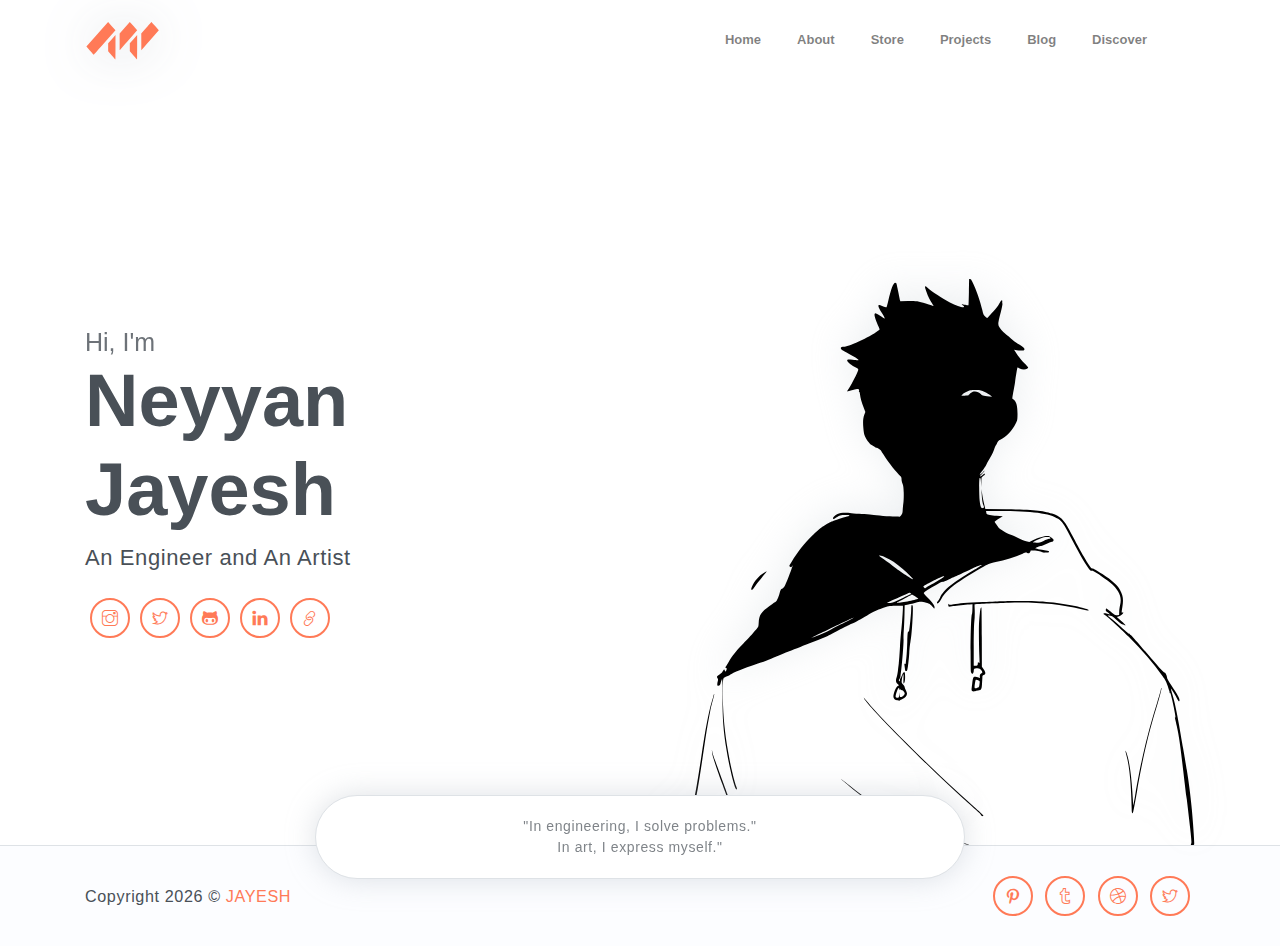
==== commit b8405f6f: "aN" ====
--- a/index.html
+++ b/index.html
@@ -75,7 +75,7 @@
                 <h6 class="subtitle">Hi, I'm</h6>
                 <h6 class="title">Neyyan Jayesh </h6>
                 <p>  </p>
-                <p>An Engineer and an Artist</p>
+                <p>An Engineer and An Artist</p>
                 <!-- 
 
                 <div class="buttons pt-3">
@@ -217,13 +217,14 @@
     <!-- steller js -->
     <script src="assets/js/steller.js"></script>
     <!-- Google tag (gtag.js) -->
-    <script async src="https://www.googletagmanager.com/gtag/js?id=G-XN86TTGJ0P"></script>
+    <script async src="https://www.googletagmanager.com/gtag/js?id=G-6GMEVE5NGZ"></script>
     <script>
         window.dataLayer = window.dataLayer || [];
         function gtag() { dataLayer.push(arguments); }
         gtag('js', new Date());
 
-        gtag('config', 'G-XN86TTGJ0P');
+        gtag('config', 'G-6GMEVE5NGZ');
+    </script>
     </script>
 
 </body>
